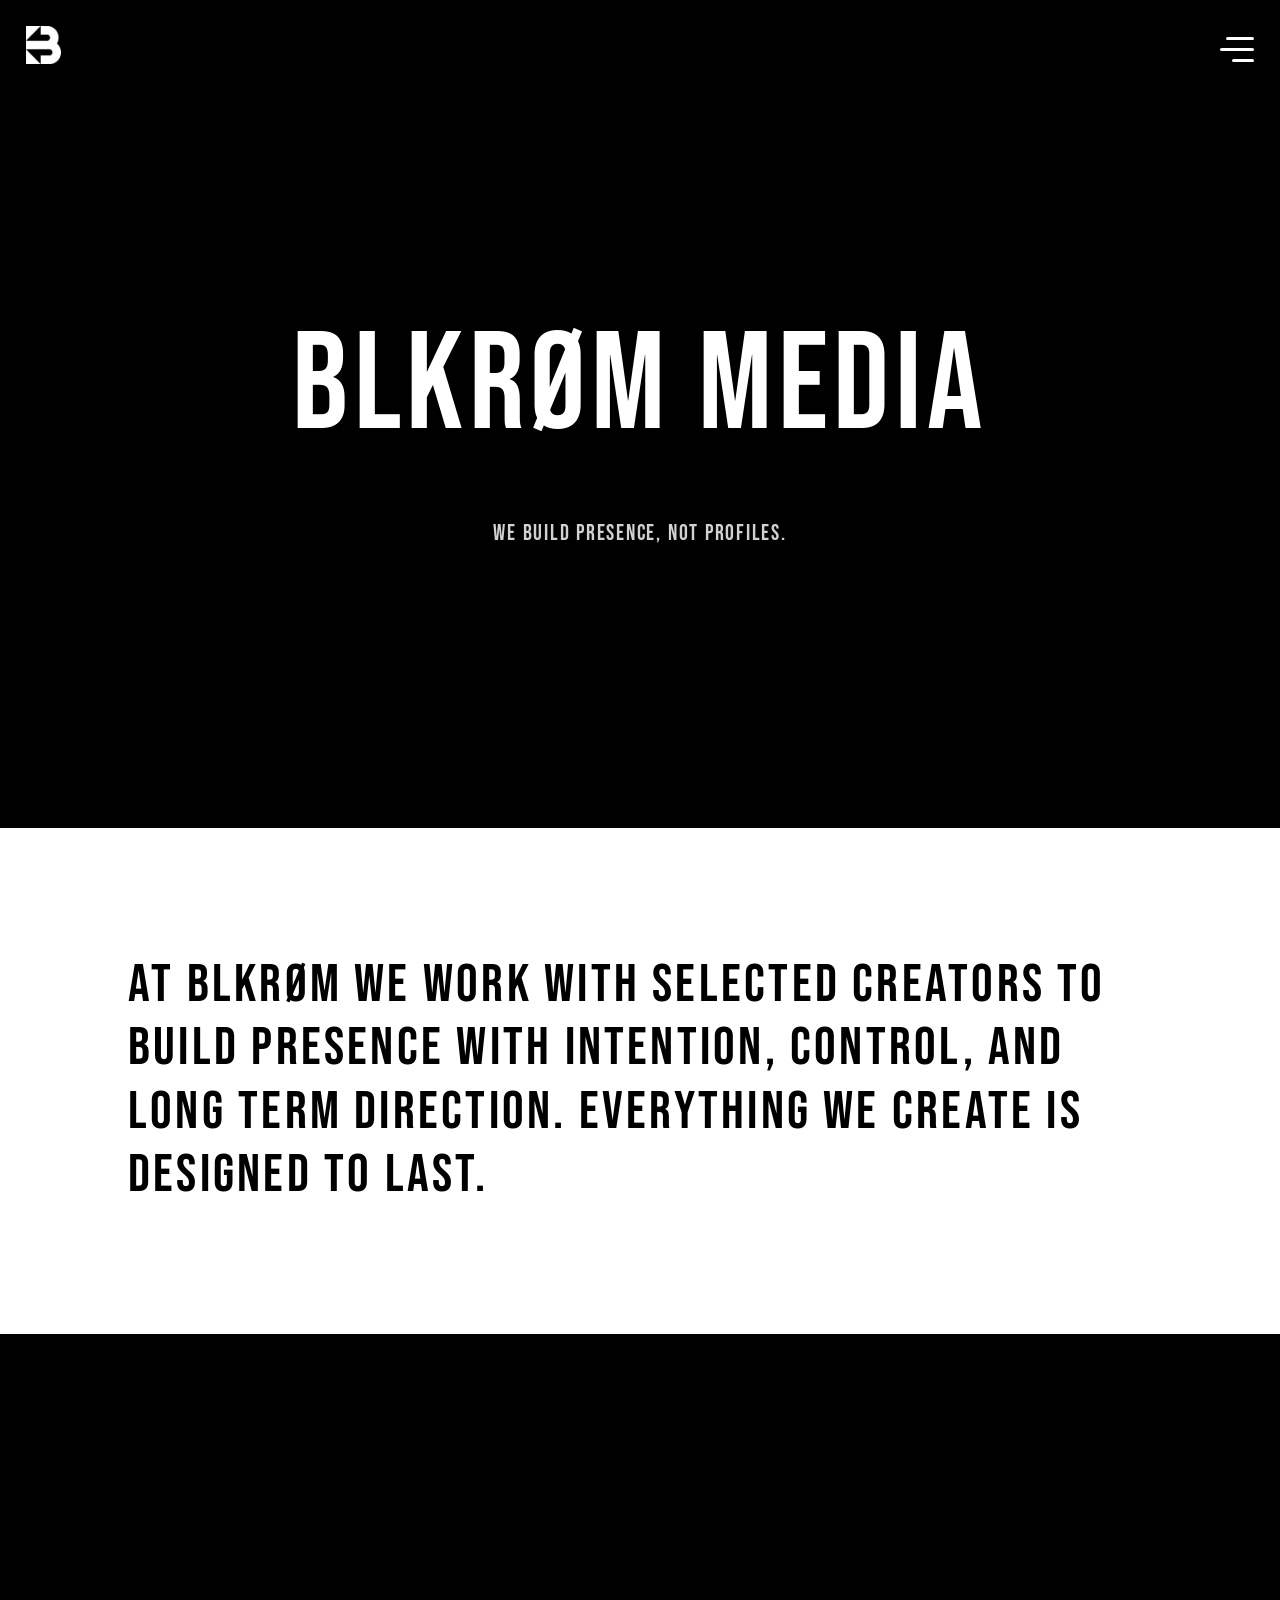
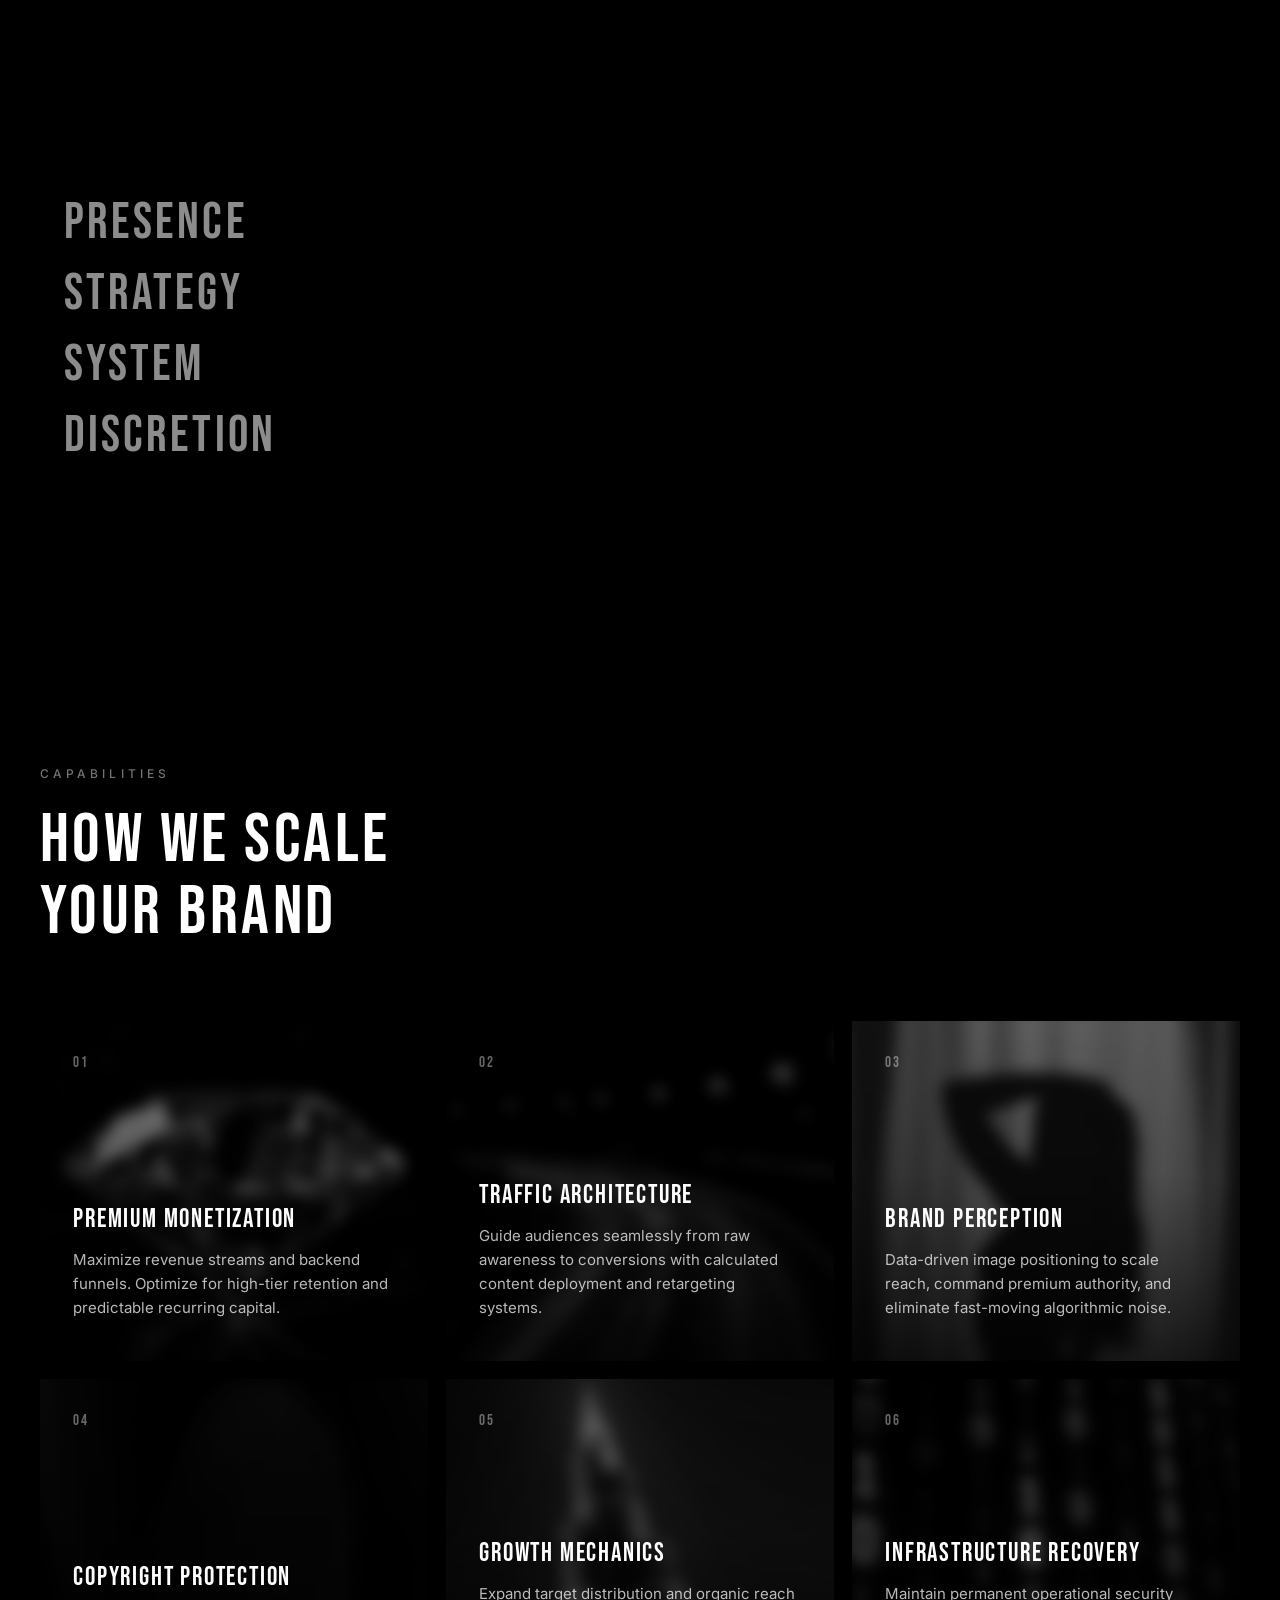
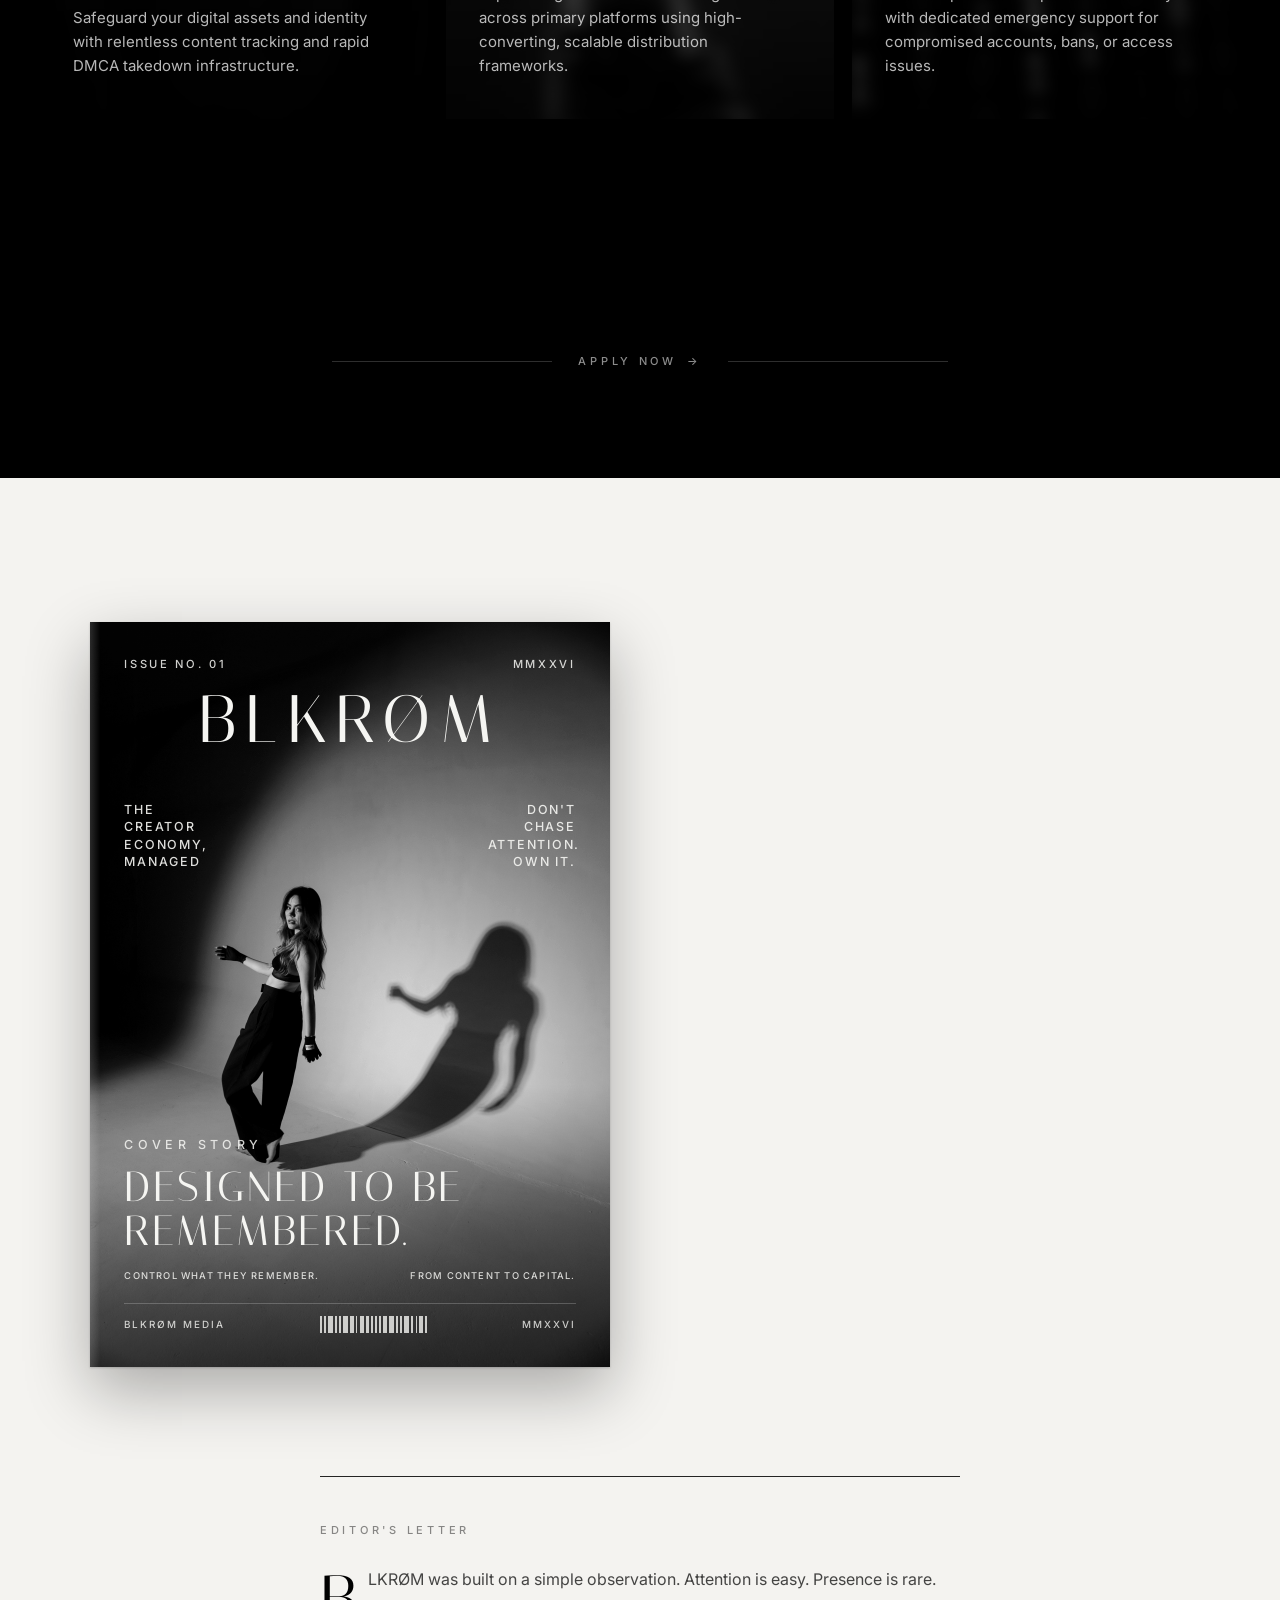
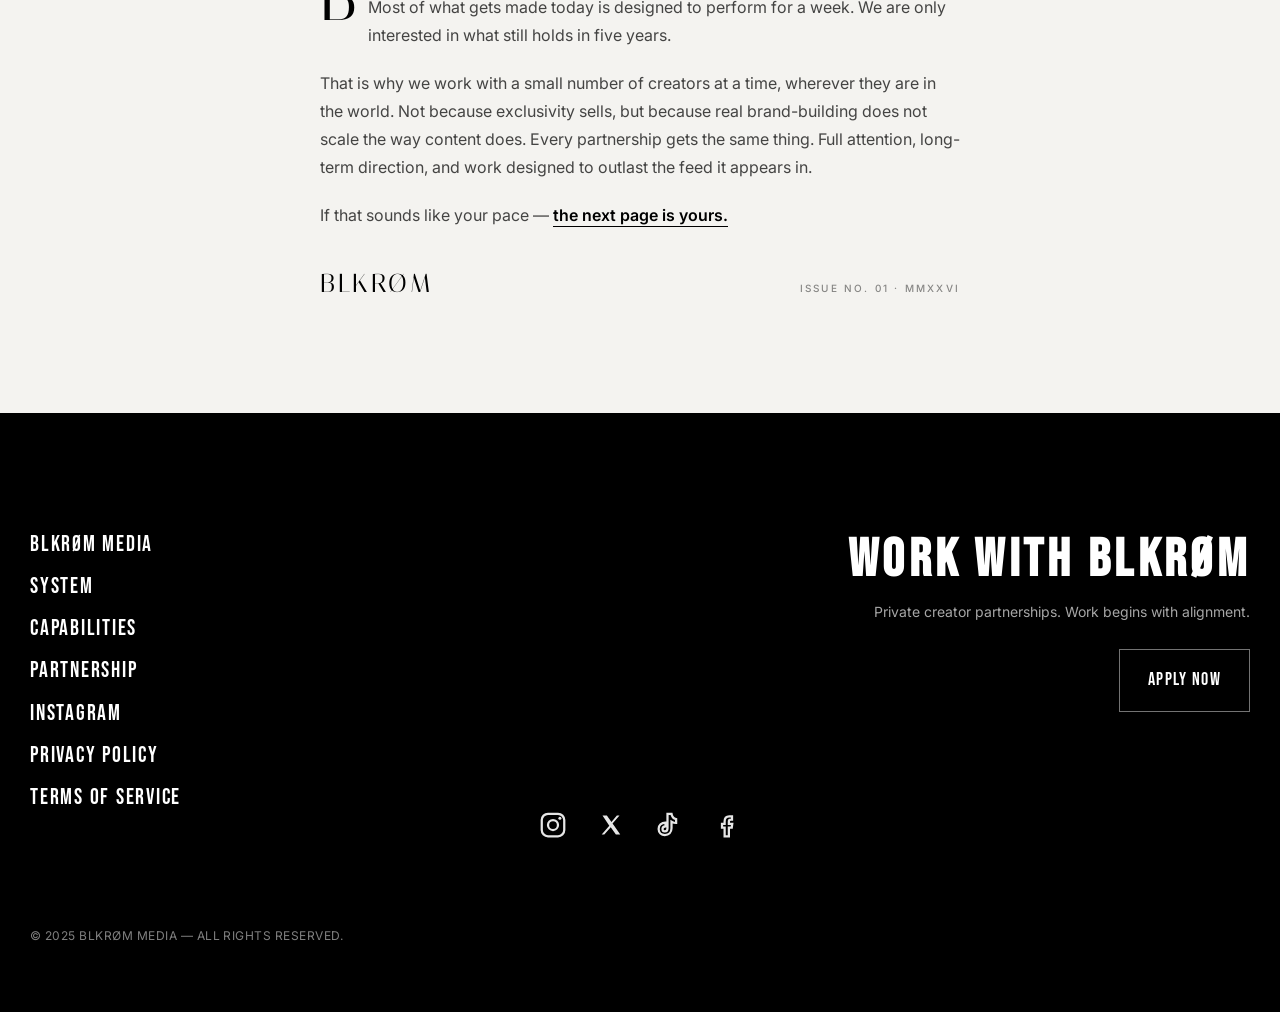
==== index.html @ ce094201 "Add files via upload" ====
<!doctype html>
<html lang="en">
<head>

  <link rel="icon" type="image/svg+xml" href="/favicon.svg" />
  <link rel="icon" type="image/png" href="/favicon-96x96.png" sizes="96x96" />
  <link rel="shortcut icon" href="/favicon.ico" />
  <link rel="apple-touch-icon" sizes="180x180" href="/apple-touch-icon.png" />
  <meta name="apple-mobile-web-app-title" content="BLKRØM" />
  <link rel="manifest" href="/site.webmanifest" />
  
  <meta charset="utf-8" />
  <meta name="viewport" content="width=device-width, initial-scale=1" />
  <title>BLKRØM MEDIA</title>
  <meta name="description" content="BLKRØM MEDIA — film · photography · motion · post-production. Cinematic visuals, dark aesthetics, curated work." />

  <meta property="og:title" content="BLKRØM MEDIA" />
  <meta property="og:description" content="film · photography · motion · post-production" />
  <meta property="og:type" content="website" />
  <meta property="og:image" content="assets/hero.jpg" />

  <link rel="preconnect" href="https://fonts.googleapis.com">
  <link rel="preconnect" href="https://fonts.gstatic.com" crossorigin>
  <link href="https://fonts.googleapis.com/css2?family=Inter:wght@400;500&family=Italiana&display=swap" rel="stylesheet">
  <link href="https://fonts.googleapis.com/css2?family=Bebas+Neue&display=swap" rel="stylesheet">

  <style>
    :root{
      --bg:#000;
      --text:#fff;
      --muted:rgba(255,255,255,.72);
      --muted2:rgba(255,255,255,.55);
      --line:rgba(255,255,255,.10);
      --max:1100px;

      --font-ui:"Inter", ui-sans-serif, system-ui, -apple-system, Segoe UI, Roboto, Arial, sans-serif;
      --font-script:"Italiana", serif;
      --font-condensed:"Bebas Neue", sans-serif;
    }

    *{ box-sizing:border-box; }
    html{ scroll-behavior:smooth; }
    body{
      margin:0;
      background:var(--bg);
      color:var(--text);
      font-family:var(--font-ui);
      line-height:1.6;
      overflow-x:hidden;
    }

    body:before{
      content:"";
      position:fixed;
      inset:0;
      pointer-events:none;
      opacity:.10;
      mix-blend-mode:overlay;
      background-image:url("data:image/svg+xml,%3Csvg xmlns='http://www.w3.org/2000/svg' width='260' height='260'%3E%3Cfilter id='n'%3E%3CfeTurbulence type='fractalNoise' baseFrequency='.9' numOctaves='3' stitchTiles='stitch'/%3E%3C/filter%3E%3Crect width='260' height='260' filter='url(%23n)' opacity='.35'/%3E%3C/svg%3E");
      background-size:260px 260px;
    }

    a{ color:inherit; text-decoration:none; }
    section{ padding:96px 0; border-top:0; }

   .hero-logo{
    position:absolute;
    top:26px;
    left:26px;
    z-index:9999;
    }

   .hero-logo img{
    height:38px;
    width:auto;
    display:block;
    }
  
    /* TOP RIGHT MENU */
    .topmenu{
      position:absolute;
      top:26px;
      right:26px;
      z-index:9999;
      isolation:isolate;
    }

    .burger{
      width:46px;
      height:46px;
      display:flex;
      flex-direction:column;
      align-items:flex-end;
      justify-content:center;
      gap:8px;
      border:0;
      background:transparent;
      cursor:pointer;
      padding:0;
    }

    .burger span{
      display:block;
      height:3px;
      background:#fff;
      border-radius:2px;
      transition:
        transform .34s cubic-bezier(.19,.65,.2,1),
        width .34s cubic-bezier(.19,.65,.2,1),
        opacity .2s ease;
    }
    .burger span:nth-child(1){ width:28px; }
    .burger span:nth-child(2){ width:34px; }
    .burger span:nth-child(3){ width:22px; }

    /* Burger morpht zum X */
    body.menu-open .burger span:nth-child(1){
      width:30px;
      transform:translateY(11px) rotate(45deg);
    }
    body.menu-open .burger span:nth-child(2){
      opacity:0;
    }
    body.menu-open .burger span:nth-child(3){
      width:30px;
      transform:translateY(-11px) rotate(-45deg);
    }

    .drop{
      position:absolute;
      top:44px;
      right:0;
      min-width:380px;
      /* grosszuegige unsichtbare Hover-Flaeche: oben zum Burger,
         links fuer den Weg vom X zu den Links */
      padding:18px 12px 36px 140px;
      border:0;
      background:transparent;
      opacity:0;
      transform:translateY(-8px);
      pointer-events:none;
      transition:opacity .22s ease, transform .28s cubic-bezier(.19,.65,.2,1);
    }

    .drop a{
      display:block;
      padding:8px 0;
      color:rgba(255,255,255,.62);
      text-shadow:0 8px 28px rgba(0,0,0,.55);
      font-family:var(--font-condensed);
      font-weight:500;
      letter-spacing:.08em;
      text-transform:uppercase;
      font-size:27px;
      line-height:1.15;

      opacity:0;
      /* Reihenfolge: opacity, color, transform, text-shadow */
      transition:
        opacity .3s ease,
        color .25s ease,
        transform .3s cubic-bezier(.19,.65,.2,1),
        text-shadow .3s ease;
    }

    .drop a:hover{
      color:#fff;
      transform:translateX(6px);
      text-shadow:
        0 0 12px rgba(255,255,255,.16),
        0 0 24px rgba(255,255,255,.10),
        0 8px 28px rgba(0,0,0,.55);
    }

    body.menu-open .drop{
      opacity:1;
      transform:translateY(0);
      pointer-events:auto;
    }

    body.menu-open .drop a{
      opacity:1;
    }

    /* Stagger nur auf dem Einblenden (opacity), nie auf dem Hover */
    body.menu-open .drop a:nth-child(1){ transition-delay:.05s, 0s, 0s, 0s; }
    body.menu-open .drop a:nth-child(2){ transition-delay:.10s, 0s, 0s, 0s; }
    body.menu-open .drop a:nth-child(3){ transition-delay:.15s, 0s, 0s, 0s; }
    body.menu-open .drop a:nth-child(4){ transition-delay:.20s, 0s, 0s, 0s; }
    body.menu-open .drop a:nth-child(5){ transition-delay:.25s, 0s, 0s, 0s; }
    body.menu-open .drop a:nth-child(6){ transition-delay:.30s, 0s, 0s, 0s; }

    /* Mobile: Vollbild-Menue wie bei grossen Agenturen */
    @media (max-width:900px){
      .burger{
        position:relative;
        z-index:3;
      }
      .drop{
        position:fixed;
        inset:0;
        min-width:0;
        padding:0 32px;
        background:rgba(0,0,0,.96);
        -webkit-backdrop-filter:blur(20px);
        backdrop-filter:blur(20px);
        display:flex;
        flex-direction:column;
        align-items:center;
        justify-content:center;
        gap:4px;
        text-align:center;
        transform:none;
        z-index:2;
      }
      .drop a{
        font-size:36px;
        padding:12px 0;
        text-shadow:none;
      }
      .drop a:hover{
        transform:none;
      }
      /* letzter Punkt (Work With Us) als Button, wie in der Referenz */
      .drop a:last-child{
        margin-top:36px;
        padding:16px 40px;
        border:1px solid rgba(255,255,255,.55);
        font-size:24px;
        color:#fff;
      }
      /* lebendiger Menue-Hintergrund: zwei treibende Nebelschwaden */
      .drop:before,
      .drop:after{
        content:"";
        position:absolute;
        border-radius:50%;
        filter:blur(70px);
        pointer-events:none;
        z-index:0;
      }
      .drop a{
        position:relative;
        z-index:1;
      }
      .drop:before{
        width:340px; height:340px;
        top:-60px; left:-120px;
        background:radial-gradient(circle at 40% 40%, rgba(140,140,158,.5), rgba(0,0,0,0) 70%);
        animation:menuDrift1 16s ease-in-out infinite;
      }
      .drop:after{
        width:300px; height:300px;
        bottom:-40px; right:-100px;
        background:radial-gradient(circle at 60% 50%, rgba(120,120,140,.45), rgba(0,0,0,0) 70%);
        animation:menuDrift2 20s ease-in-out infinite;
      }
      /* Seite dahinter nicht scrollbar, damit das Menue offen bleibt */
      body.menu-open{
        overflow:hidden;
      }
    }

    @keyframes menuDrift1{
      0%,100%{ transform:translate(0,0) scale(1); }
      50%{ transform:translate(60px,80px) scale(1.2); }
    }
    @keyframes menuDrift2{
      0%,100%{ transform:translate(0,0) scale(1.05); }
      50%{ transform:translate(-70px,-60px) scale(1.22); }
    }

    /* HERO */
    .hero{
      position:relative;
      min-height:92vh;
      min-height:92svh;
      display:flex;
      align-items:center;
      padding:0;
      overflow:hidden;
    }

    .hero video{
      position:absolute;
      inset:0;
      width:100%;
      height:100%;
      object-fit:cover;
      object-position:center;
      filter:contrast(1.05) saturate(.85) brightness(.85);
      opacity:.85;
    }

    .hero:after{
      content:"";
      position:absolute;
      left:0;
      right:0;
      bottom:-1px;
      height:40px;
      background:linear-gradient(to bottom, rgba(0,0,0,0.04), rgba(0,0,0,1));
      pointer-events:none;
      z-index:1;
    }

    .hero .inner{
      position:relative;
      z-index:2;
      width:min(var(--max), calc(100% - 48px));
      margin:0 auto;
      text-align:center;
    }

    .hero h1{
      font-family:var(--font-condensed);
      margin:0;
      font-size:clamp(63px, 12vw, 138px);
      font-weight:500;
      letter-spacing:.04em;
      text-transform:uppercase;
    }
    .hero h1 span{ display:inline; }

    .hero-presence{
      font-family:var(--font-condensed);
      margin:18px 0 0;
      font-size:clamp(16px, 1.8vw, 22px);
      color:rgba(255,255,255,.82);
      letter-spacing:.08em;
      font-weight:400;
    }

      /* STATEMENT */
    .statement{
      background:#fff;
      color:#000;
      border-top:0;
      padding:clamp(120px, 14vh, 170px) 0;
    }

    .statement-inner{
      width:min(980px, calc(100% - 120px));
      margin-left:clamp(60px, 10vw, 140px);
      margin-right:auto;

      font-family:var(--font-condensed);
      font-weight:400;
      font-size:clamp(44px, 4.2vw, 68px);
      line-height:1.18;
      letter-spacing:.06em;
      text-transform:uppercase;
      color:#000;
    }

    @media (max-width:700px){
      /* stark gecroppter Hero wie bei Unruly */
      .hero{
        min-height:76vh;
        min-height:76svh;
        align-items:center;
        padding-bottom:0;
      }
      .hero .inner{
        text-align:center;
        width:calc(100% - 44px);
      }
      .hero h1{
        font-size:44px;
        line-height:1;
        letter-spacing:.05em;
        white-space:nowrap;
      }
      .hero h1 span{
        display:inline;
      }
      .hero-presence{
        font-size:11px;
        letter-spacing:.26em;
        text-transform:uppercase;
        margin-top:12px;
        color:rgba(255,255,255,.7);
      }
      /* Logo + Burger proportional kleiner */
      .hero-logo{
        top:20px;
        left:20px;
      }
      .hero-logo img{
        height:28px;
      }
      .topmenu{
        top:16px;
        right:16px;
      }
      .burger{
        transform:scale(.8);
        transform-origin:top right;
      }
      .statement{
        padding:80px 0;
      }
      .statement-inner{
        width:calc(100% - 48px);
        margin-left:24px;
        font-size:29px;
        line-height:1.28;
      }
    }

    /* CANVAS + TABS (Unruly style) */
    .canvas{
      position:relative;
      width:100%;
      background:#000;
      border-top:0;
      padding:0;
      overflow:hidden;
    }

    .canvas-media{
      width:100%;
      height:88vh;
      min-height:620px;
      overflow:hidden;
    }

    .canvas-media video,
    .canvas-media img{
      width:100%;
      height:100%;
      object-fit:cover;
      display:block;
    }

    /* Dezenter Verlauf unten, damit die Titel auf dem Video lesbar sind */
    .canvas:before{
      content:"";
      position:absolute;
      inset:auto 0 0 0;
      height:55%;
      background:linear-gradient(to top, rgba(0,0,0,.55), rgba(0,0,0,0));
      pointer-events:none;
      z-index:1;
    }

    .canvas-tabs{
      position:absolute;
      left:clamp(26px, 5vw, 72px);
      bottom:clamp(28px, 6vh, 64px);
      z-index:2;
      max-width:min(640px, calc(100% - 52px));

      /* konstantes Innen-Padding, damit beim Öffnen nichts springt */
      padding:22px 28px 18px 24px;
      margin-left:-24px;
      margin-bottom:-18px;
      border-radius:18px;

      background:rgba(0,0,0,0);
      -webkit-backdrop-filter:blur(0px);
      backdrop-filter:blur(0px);
      transition:
        background .45s ease,
        -webkit-backdrop-filter .45s ease,
        backdrop-filter .45s ease;
    }

    /* Blur nur auf dem Textbereich, wenn ein Tab offen ist */
    .canvas.has-open .canvas-tabs{
      background:rgba(0,0,0,.28);
      -webkit-backdrop-filter:blur(18px) saturate(.9);
      backdrop-filter:blur(18px) saturate(.9);
    }

    .tab-item{
      border:0;
      padding:0;
    }

    .tab-summary{
      display:block;
      width:100%;
      border:0;
      appearance:none;
      -webkit-appearance:none;
      background:transparent;
      color:rgba(255,255,255,.55);
      font-family:var(--font-condensed);
      font-size:clamp(34px, 4vw, 56px);
      font-weight:500;
      letter-spacing:.06em;
      text-transform:uppercase;
      line-height:1.15;
      text-align:left;
      cursor:pointer;
      padding:6px 0;
      margin:0;
      text-shadow:0 6px 24px rgba(0,0,0,.45);
      transition:
        color .3s ease,
        transform .34s cubic-bezier(.19,.65,.2,1);
      transform-origin:left center;
      will-change:transform;
    }

    @media (hover: hover){
      .tab-summary:hover{
        color:#fff;
        transform:translateZ(0) scale(1.03);
      }
    }

    .tab-item.is-open .tab-summary{
      color:#fff;
    }

    /* Wenn ein Tab offen ist, treten die anderen Titel zurück */
    .canvas.has-open .tab-item:not(.is-open) .tab-summary{
      color:rgba(255,255,255,.35);
    }

    .tab-content{
      overflow:hidden;
      max-height:0;
      opacity:0;
      transition:
        max-height .42s cubic-bezier(.19,.65,.2,1),
        opacity .26s ease;
    }

    .tab-content p{
      overflow:hidden;
      margin:0;
      min-height:0;
      padding:6px 0 18px;
      max-width:560px;
      font-family:var(--font-ui);
      font-size:clamp(15px, 1.2vw, 18px);
      line-height:1.55;
      font-weight:400;
      color:rgba(255,255,255,.88);
      text-shadow:0 4px 18px rgba(0,0,0,.35);
    }

    .tab-item.is-open .tab-content{
      opacity:1;
    }

    @media (max-width:900px){
      /* Mobile: Tabs raus aus dem Video, als eigener Block darunter */
      .canvas-media{
        height:56vh;
        height:56svh;
        min-height:380px;
      }
      .canvas-tabs{
        position:static;
        max-width:none;
        width:100%;
        padding:52px 22px 56px;
        margin:0;
        border-radius:0;
        background:#fff;
        -webkit-backdrop-filter:none;
        backdrop-filter:none;
      }
      /* Blur-Panel entfaellt, Text steht auf weissem Grund */
      .canvas.has-open .canvas-tabs{
        background:#fff;
        -webkit-backdrop-filter:none;
        backdrop-filter:none;
      }
      /* Verlauf im Video nicht mehr noetig */
      .canvas:before{
        display:none;
      }
      /* Farben invertiert fuer weissen Grund — alles voll schwarz */
      .tab-item{
        border-bottom:1px solid rgba(0,0,0,.18);
      }
      .tab-item:first-child{
        border-top:1px solid rgba(0,0,0,.18);
      }
      .tab-summary{
        font-size:29px;
        padding:14px 0;
        text-shadow:none;
        color:#000;
        position:relative;
        padding-right:44px;
        transform:none !important;
      }
      /* Plus-Zeichen rechts, dreht sich beim Oeffnen zum X */
      .tab-summary::after{
        content:"";
        position:absolute;
        right:6px;
        top:50%;
        width:16px;
        height:16px;
        transform:translateY(-50%);
        background:
          linear-gradient(#000, #000) center/16px 1.5px no-repeat,
          linear-gradient(#000, #000) center/1.5px 16px no-repeat;
        transition:transform .35s cubic-bezier(.19,.65,.2,1);
      }
      .tab-item.is-open .tab-summary::after{
        transform:translateY(-50%) rotate(45deg);
      }
      .tab-summary:hover,
      .tab-item.is-open .tab-summary,
      .canvas.has-open .tab-item:not(.is-open) .tab-summary{
        color:#000;
      }
      .tab-content p{
        font-size:15px;
        padding:4px 0 14px;
        text-shadow:none;
        color:#000;
      }
    }

    /* HOW WE SCALE */
    .blkrom-scale{
      background:#000;
      color:#fff;
      border-top:0;
      padding:clamp(218px, 26vh, 298px) 0 clamp(110px, 14vh, 160px);
    }

    .scale-wrap{
      width:min(1400px, calc(100% - 80px));
      margin:0 auto;
    }

    .scale-head{
      margin-bottom:clamp(56px, 8vh, 88px);
    }

    .scale-kicker{
      display:inline-block;
      font-family:var(--font-ui);
      font-size:12px;
      font-weight:500;
      letter-spacing:.34em;
      text-transform:uppercase;
      color:rgba(255,255,255,.45);
      margin-bottom:22px;
    }

    .scale-title{
      font-family:var(--font-condensed);
      font-size:clamp(46px, 5.4vw, 88px);
      font-weight:500;
      letter-spacing:.05em;
      text-transform:uppercase;
      line-height:1.04;
      margin:0;
    }

    .scale-grid{
      display:grid;
      grid-template-columns:repeat(3, 1fr);
      gap:18px;
    }

    .scale-item{
      position:relative;
      overflow:hidden;
      border-radius:0;
      background:#0a0a0a;
      min-height:340px;
      padding:clamp(34px, 3.2vw, 46px) clamp(26px, 2.6vw, 40px);
      display:flex;
      flex-direction:column;
      justify-content:flex-end;

      opacity:0;
      transform:translateY(22px);
      transition:
        opacity .7s cubic-bezier(.19,.65,.2,1),
        transform .7s cubic-bezier(.19,.65,.2,1);
    }

    .scale-item.in-view{
      opacity:1;
      transform:translateY(0);
    }

    /* gestaffeltes Einblenden */
    .scale-item:nth-child(2){ transition-delay:.08s; }
    .scale-item:nth-child(3){ transition-delay:.16s; }
    .scale-item:nth-child(4){ transition-delay:.10s; }
    .scale-item:nth-child(5){ transition-delay:.18s; }
    .scale-item:nth-child(6){ transition-delay:.26s; }

    /* Geblurrtes Portraet als Kachel-Hintergrund */
    .scale-media{
      position:absolute;
      inset:0;
      background-size:cover;
      background-position:center 20%;
      filter:blur(7px) brightness(.55) grayscale(1);
      transform:scale(1.08);
      transition:
        filter .6s cubic-bezier(.19,.65,.2,1),
        transform .6s cubic-bezier(.19,.65,.2,1);
      will-change:filter, transform;
      z-index:0;
    }

    /* Verlauf fuer Lesbarkeit */
    .scale-item:after{
      content:"";
      position:absolute;
      inset:0;
      background:linear-gradient(to top, rgba(0,0,0,.78) 0%, rgba(0,0,0,.30) 55%, rgba(0,0,0,.18) 100%);
      z-index:1;
      pointer-events:none;
    }

    .scale-item h3,
    .scale-item p{
      position:relative;
      z-index:2;
    }

    /* Heft-Nummerierung: gleiche Sprache wie das Inhaltsverzeichnis */
    .scale-num{
      position:absolute;
      top:clamp(22px, 2.4vw, 32px);
      left:clamp(26px, 2.6vw, 40px);
      z-index:2;
      font-family:var(--font-condensed);
      font-size:15px;
      font-weight:500;
      letter-spacing:.1em;
      color:rgba(255,255,255,.4);
      transition:color .3s ease;
    }

    .scale-item:hover .scale-num{
      color:rgba(255,255,255,.75);
    }

    .scale-item h3{
      font-family:var(--font-condensed);
      font-size:clamp(24px, 2vw, 32px);
      font-weight:500;
      letter-spacing:.07em;
      text-transform:uppercase;
      line-height:1.1;
      margin:0 0 14px;
      transition:text-shadow .34s ease;
    }

    .scale-item p{
      margin:0;
      max-width:340px;
      font-family:var(--font-ui);
      font-size:15px;
      line-height:1.6;
      font-weight:400;
      color:rgba(255,255,255,.72);
      transition:color .3s ease;
      text-shadow:0 2px 12px rgba(0,0,0,.35);
    }

    .scale-item:hover .scale-media{
      filter:blur(2px) brightness(.68) grayscale(1);
      transform:scale(1.03);
    }

    .scale-item:hover h3{
      text-shadow:
        0 0 12px rgba(255,255,255,.16),
        0 0 24px rgba(255,255,255,.10);
    }

    .scale-item:hover p{
      color:rgba(255,255,255,.88);
    }

    @media (prefers-reduced-motion: reduce){
      .scale-item{
        opacity:1;
        transform:none;
        transition:none;
      }
      .scale-media{
        transition:none;
      }
    }

    /* Touch-Geraete: kein Hover moeglich, daher Bilder von vornherein klarer */
    @media (hover: none){
      .scale-media{
        filter:blur(3px) brightness(.62) grayscale(1);
        transform:scale(1.04);
      }
    }

    @media (max-width:1100px){
      .scale-grid{
        grid-template-columns:repeat(2, 1fr);
      }
    }

    .scale-dots{ display:none; }

    @media (max-width:700px){
      .scale-dots{
        display:flex;
        justify-content:center;
        gap:8px;
        margin-top:6px;
      }
      .scale-dots span{
        width:6px;
        height:6px;
        border-radius:100px;
        background:rgba(255,255,255,.25);
        transition:background .25s ease, width .3s cubic-bezier(.19,.65,.2,1);
      }
      .scale-dots span.active{
        width:22px;
        background:#fff;
      }
      .blkrom-scale{
        padding:110px 0 90px;
      }
      .scale-head{
        margin-bottom:44px;
      }
      .scale-wrap{
        width:calc(100% - 44px);
      }
      /* Kacheln als horizontales Swipe-Carousel */
      .scale-grid{
        display:flex;
        grid-template-columns:none;
        gap:14px;
        overflow-x:auto;
        scroll-snap-type:x mandatory;
        -webkit-overflow-scrolling:touch;
        padding:4px 22px 20px;
        margin:0 -22px;
        scrollbar-width:none;
      }
      .scale-grid::-webkit-scrollbar{ display:none; }
      .scale-item{
        flex:0 0 82%;
        scroll-snap-align:center;
        min-height:380px;
        padding:28px 22px;
        border-radius:0;
      }
      .scale-item p{
        max-width:none;
      }
      .scale-item:nth-child(n){ transition-delay:0s; }
    }

    /* FOLIO DIVIDER — Umblaettern zwischen den Sektionen */
    .blkrom-folio{
      background:#000;
      padding:clamp(100px, 12vh, 140px) 24px;
      display:flex;
      align-items:center;
      justify-content:center;
      gap:26px;
    }

    .blkrom-folio .folio-line{
      flex:1;
      max-width:220px;
      height:1px;
      background:rgba(255,255,255,.18);
    }

    .blkrom-folio .folio-mark{
      font-family:var(--font-ui);
      font-size:11px;
      font-weight:500;
      letter-spacing:.34em;
      text-transform:uppercase;
      color:rgba(255,255,255,.55);
      white-space:nowrap;
    }

    .folio-apply{
      text-decoration:none;
      display:inline-flex;
      align-items:center;
      gap:10px;
      transition:color .2s ease;
    }

    .folio-apply .folio-arrow{
      display:inline-block;
      transition:transform .25s cubic-bezier(.19,.65,.2,1);
    }

    @media (hover: hover){
      .folio-apply:hover{
        color:#fff;
      }
      .folio-apply:hover .folio-arrow{
        transform:translateX(6px);
      }
    }

    /* PARTNERSHIP — MAGAZINE */

    .blkrom-mag{
      position:relative;
      background:#f4f3f0;
      color:#000;
      padding:clamp(120px, 16vh, 180px) 24px clamp(90px, 12vh, 130px);
      margin-top:0;
    }

    .mag-wrap{
      max-width:var(--max);
      margin:0 auto;
      display:grid;
      grid-template-columns:minmax(300px, 520px) 1fr;
      gap:clamp(48px, 7vw, 110px);
      align-items:center;
    }

    /* ---------- cover ---------- */
    .mag-cover{
      position:relative;
      container-type:inline-size;
      aspect-ratio:3 / 4.3;
      background:#0a0a0a;
      overflow:hidden;
      box-shadow:
        0 1px 2px rgba(0,0,0,.18),
        0 24px 60px rgba(0,0,0,.30);
    }

    .mag-cover img{
      position:absolute;
      inset:0;
      width:100%;
      height:100%;
      object-fit:cover;
      object-position:30% center;
      filter:grayscale(1) contrast(1.05);
    }

    .mag-cover:before{
      content:"";
      position:absolute;
      inset:0;
      background:linear-gradient(to bottom,
        rgba(0,0,0,.5) 0%, rgba(0,0,0,0) 20%,
        rgba(0,0,0,0) 62%, rgba(0,0,0,.6) 100%);
      z-index:1;
    }

    /* seam highlight on the left edge — printed spine */
    .mag-cover:after{
      content:"";
      position:absolute;
      top:0; bottom:0; left:0;
      width:10px;
      background:linear-gradient(to right, rgba(255,255,255,.16), transparent);
      z-index:2;
    }

    .mag-cover-ui{
      position:relative;
      z-index:2;
      height:100%;
      display:flex;
      flex-direction:column;
      justify-content:space-between;
      padding:6.6cqw;
      color:#f5f5f2;
    }

    .mag-issue-row{
      display:flex;
      justify-content:space-between;
      font-family:var(--font-ui);
      font-size:2.15cqw;
      font-weight:500;
      letter-spacing:.24em;
      text-transform:uppercase;
      opacity:.85;
      margin-bottom:2.4cqw;
    }

    .mag-masthead{
      font-family:var(--font-script);
      font-size:12.8cqw;
      letter-spacing:.14em;
      line-height:1;
      text-align:center;
      text-transform:uppercase;
    }

    .mag-cover-kicker{
      font-family:var(--font-ui);
      font-size:2.4cqw;
      font-weight:500;
      letter-spacing:.35em;
      text-transform:uppercase;
      opacity:.85;
      margin-bottom:1.9cqw;
    }

    .mag-cover-headline{
      font-family:var(--font-script);
      font-size:8.1cqw;
      line-height:1.06;
      text-transform:uppercase;
      letter-spacing:.06em;
    }

    .mag-cover-sub{
      font-family:var(--font-ui);
      font-size:1.8cqw;
      font-weight:500;
      line-height:1.5;
      letter-spacing:.13em;
      text-transform:uppercase;
      opacity:.85;
      margin-top:2.9cqw;
      display:flex;
      justify-content:space-between;
      gap:1ch;
      white-space:nowrap;
    }

    /* cover lines in the free corners */
    .mag-lines{
      position:absolute;
      top:24%;
      left:6.6cqw;
      right:6.6cqw;
      display:flex;
      justify-content:space-between;
      z-index:2;
      color:#f5f5f2;
      pointer-events:none;
    }

    .mag-line{
      font-family:var(--font-ui);
      font-size:2.4cqw;
      font-weight:500;
      letter-spacing:.14em;
      text-transform:uppercase;
      line-height:1.4;
      opacity:.9;
      max-width:11ch;
    }

    .mag-line.right{ text-align:right; }

    /* footer strip with barcode */
    .mag-cover-foot{
      display:flex;
      justify-content:space-between;
      align-items:center;
      margin-top:3.8cqw;
      padding-top:2.4cqw;
      border-top:1px solid rgba(245,245,242,.28);
      font-family:var(--font-ui);
      font-size:1.9cqw;
      font-weight:500;
      letter-spacing:.2em;
      text-transform:uppercase;
      opacity:.8;
    }

    .mag-barcode{
      display:flex;
      gap:0.45cqw;
      align-items:stretch;
      height:3.2cqw;
    }

    .mag-barcode span{
      display:block;
      width:0.4cqw;
      background:#f5f5f2;
    }
    .mag-barcode span:nth-child(3n){ width:0.85cqw; }
    .mag-barcode span:nth-child(4n){ width:0.28cqw; }
    .mag-barcode span:nth-child(7n){ width:0.7cqw; }

    /* ---------- contents ---------- */
    .mag-content{
      opacity:0;
      transform:translateY(24px);
      transition:
        opacity .8s cubic-bezier(.19,.65,.2,1),
        transform .8s cubic-bezier(.19,.65,.2,1);
    }

    .mag-content.in-view{
      opacity:1;
      transform:translateY(0);
    }

    .mag-kicker{
      display:inline-block;
      font-family:var(--font-ui);
      font-size:12px;
      font-weight:500;
      letter-spacing:.34em;
      text-transform:uppercase;
      color:rgba(0,0,0,.45);
      margin-bottom:18px;
    }

    .mag-heading{
      font-family:var(--font-condensed);
      font-size:clamp(38px, 3.6vw, 58px);
      letter-spacing:.06em;
      text-transform:uppercase;
      line-height:1.05;
      margin:0 0 14px;
      font-weight:500;
    }

    .mag-intro{
      margin:0 0 44px;
      font-family:var(--font-ui);
      font-size:16px;
      line-height:1.6;
      color:rgba(0,0,0,.55);
      max-width:420px;
    }

    .mag-list{
      list-style:none;
      padding:0;
      margin:0;
      border-top:1px solid rgba(0,0,0,.85);
    }

    .mag-list li{
      display:flex;
      align-items:baseline;
      gap:clamp(18px, 2.5vw, 32px);
      padding:13px 2px;
      border-bottom:1px solid rgba(0,0,0,.14);
      transition:padding-left .3s cubic-bezier(.19,.65,.2,1), background .3s ease;
    }

    @media (hover: hover){
      .mag-list li:hover{
        padding-left:14px;
        background:rgba(0,0,0,.03);
      }
    }

    .mag-num{
      font-family:var(--font-condensed);
      font-size:15px;
      letter-spacing:.08em;
      color:rgba(0,0,0,.35);
      min-width:2.2ch;
    }

    .mag-name{
      font-family:var(--font-ui);
      font-size:13px;
      font-weight:500;
      letter-spacing:.16em;
      text-transform:uppercase;
      color:rgba(0,0,0,.75);
    }

    @media (hover: hover){
      .mag-list li:hover .mag-name{ color:#000; }
    }

    .mag-foot{
      margin-top:22px;
      display:flex;
      justify-content:space-between;
      font-family:var(--font-ui);
      font-size:10px;
      font-weight:500;
      letter-spacing:.22em;
      text-transform:uppercase;
      color:rgba(0,0,0,.4);
    }

    /* EDITOR'S LETTER */
    .mag-letter{
      max-width:640px;
      margin:clamp(90px, 12vh, 130px) auto 0;
      padding-top:clamp(36px, 5vh, 52px);
      border-top:1px solid rgba(0,0,0,.85);
    }

    .mag-letter-kicker{
      display:block;
      font-family:var(--font-ui);
      font-size:11px;
      font-weight:500;
      letter-spacing:.34em;
      text-transform:uppercase;
      color:rgba(0,0,0,.45);
      margin-bottom:26px;
    }

    .mag-letter p{
      font-family:var(--font-ui);
      font-size:16px;
      line-height:1.75;
      color:rgba(0,0,0,.72);
      margin:0 0 20px;
    }

    /* Drop Cap wie im gedruckten Heft */
    .mag-letter p:first-of-type::first-letter{
      font-family:var(--font-script);
      font-size:64px;
      line-height:.8;
      float:left;
      padding:8px 12px 0 0;
      color:#000;
    }

    .mag-letter-link{
      color:#000;
      text-decoration:none;
      font-weight:600;
      border-bottom:1px solid #000;
      padding-bottom:1px;
      transition:opacity .2s ease;
    }

    .mag-letter-link:hover{
      opacity:.6;
    }

    .mag-letter-sign{
      margin-top:34px;
      display:flex;
      align-items:baseline;
      justify-content:space-between;
      font-family:var(--font-ui);
      font-size:10px;
      font-weight:500;
      letter-spacing:.22em;
      text-transform:uppercase;
      color:rgba(0,0,0,.45);
    }

    .mag-letter-sign .sign-mark{
      font-family:var(--font-script);
      font-size:26px;
      letter-spacing:.1em;
      color:#000;
      text-transform:uppercase;
    }

    @media (prefers-reduced-motion: reduce){
      .mag-content{
        opacity:1;
        transform:none;
        transition:none;
      }
    }

    @media (max-width:900px){
      .blkrom-mag{
        padding:90px 24px;
        margin-top:0;
      }
      .blkrom-folio{
        padding:70px 24px;
      }
      .mag-wrap{
        grid-template-columns:1fr;
        gap:56px;
        max-width:440px;
      }
      .mag-heading{ font-size:34px; }
      .mag-intro{ margin-bottom:32px; font-size:15px; }
      .mag-list li{ padding:11px 2px; }
    }


    .blkrom-footer{
      background:#000;
      color:#fff;
      padding:120px 0 64px;
      border-top:0;
    }

    .footer-wrap{
      width:min(1400px, calc(100% - 60px));
      margin:0 auto;
    }

    .footer-grid{
      display:grid;
      grid-template-columns:1fr 1fr;
      gap:60px;
      align-items:start;
    }

    .footer-left{
      display:flex;
      flex-direction:column;
      gap:18px;
    }

    .footer-link{
      font-family:var(--font-condensed);
      font-size:22px;
      letter-spacing:.08em;
      text-transform:uppercase;
      color:#fff;
      display:inline-block;
      line-height:1.1;
    }
    .footer-link:hover{ opacity:.65; }

    /* kleinere Rechtstexte am Ende der Liste */
    .footer-link-sm{
      font-size:15px;
      letter-spacing:.12em;
      margin-top:6px;
      color:rgba(255,255,255,.75);
    }

    .footer-baseline{
      margin-top:56px;
      padding-top:26px;
    }

    .footer-right{
      text-align:right;
    }

    .footer-title{
      font-family:var(--font-condensed);
      font-size:54px;
      letter-spacing:.08em;
      margin:0 0 14px;
      text-transform:uppercase;
      line-height:1;
    }

    .footer-sub{
      margin:0 0 26px;
      font-size:14px;
      color:rgba(255,255,255,.65);
      max-width:420px;
      margin-left:auto;
    }

    .footer-cta{
      display:flex;
      justify-content:flex-end;
      align-items:center;
      gap:12px;
    }

    .footer-btn{
      display:inline-flex;
      align-items:center;
      justify-content:center;
      padding:16px 28px;
      border:1px solid rgba(255,255,255,.45);
      background:transparent;
      color:#fff;
      font-family:var(--font-condensed);
      font-size:18px;
      letter-spacing:.08em;
      text-transform:uppercase;
      cursor:pointer;
      transition:background .18s ease, color .18s ease, border-color .18s ease, opacity .18s ease;
    }

    .footer-btn:hover{
      background:#fff;
      color:#000;
      border-color:#fff;
    }

    .footer-socials{
      display:flex;
      align-items:center;
      justify-content:center;
      gap:28px;
    }

    .footer-socials a{
      display:inline-flex;
      align-items:center;
      justify-content:center;
      color:#fff;
      opacity:.9;
      transition:opacity .18s ease, transform .18s ease;
    }

    .footer-socials a:hover{
      opacity:.65;
      transform:translateY(-1px);
    }
    
   .footer-socials svg{
      width:30px;
      height:30px;
      fill:none;
      stroke:currentColor;
      stroke-width:1.8;
    }

    .footer-socials a:nth-child(2) svg{
      fill:currentColor;
      stroke:none;
    }
    
    .footer-copy{
      font-size:12px;
      color:rgba(255,255,255,.50);
      letter-spacing:.04em;
      text-transform:uppercase;
    }

    .footer-meta{
      display:flex;
      gap:16px;
      align-items:center;
      justify-content:flex-end;
      flex-wrap:wrap;
      font-size:12px;
      color:rgba(255,255,255,.50);
      letter-spacing:.04em;
      text-transform:uppercase;
    }

    .footer-meta a{
      color:rgba(255,255,255,.70);
    }
    .footer-meta a:hover{ color:#fff; }

    /* RESPONSIVE */
    @media (max-width:900px){
      .topmenu{ top:18px; right:18px; }

      .footer-grid{
        grid-template-columns:1fr;
        gap:84px;
      }
      .footer-right{ text-align:left; }
      .footer-sub{ margin-left:0; }
      .footer-cta{ justify-content:flex-start; }
      .footer-bottom{
        flex-direction:column;
        align-items:flex-start;
        margin-top:70px;
      }
    }

    @media (max-width:620px){
      .footer-wrap{ width:calc(100% - 44px); }
      .footer-title{ font-size:46px; }
    }
  </style>
</head>

<body>

  <header class="hero" id="top">

  <a href="#top" class="hero-logo">
  <img src="assets/logo.png" alt="BLKRØM">
  </a>

    <div class="topmenu" aria-label="Site navigation">
      <button class="burger" id="menuBtn" aria-expanded="false" aria-controls="menuDrop" aria-label="Open menu">
        <span></span><span></span><span></span>
      </button>

      <nav class="drop" id="menuDrop" aria-hidden="true">
        <a href="#top">Home</a>
        <a href="#canvas">System</a>
        <a href="#scale">Capabilities</a>
        <a href="#partnership">Partnership</a>
        <a href="#contact">Contact</a>
        <a href="work-with-blkrom.html">Work With Us</a>
      </nav>
    </div>

    <video autoplay muted loop playsinline poster="assets/hero.jpg">
      <source src="assets/hero.mp4" type="video/mp4" />
    </video>

    <div class="inner">
      <h1><span>BLKRØM</span> <span>MEDIA</span></h1>
      <p class="hero-presence">We build presence, not profiles.</p>
    </div>

  </header>

  <section class="statement" id="statement">
    <div class="statement-inner">
      AT BLKRØM WE WORK WITH SELECTED CREATORS TO BUILD PRESENCE WITH INTENTION, CONTROL, AND LONG TERM DIRECTION. EVERYTHING WE CREATE IS DESIGNED TO LAST.
    </div>
  </section>

  <section class="canvas" id="canvas" aria-label="BLKRØM System">
    <div class="canvas-media">
      <video autoplay muted loop playsinline>
        <source src="assets/canvas.mp4" type="video/mp4">
      </video>
    </div>

    <div class="canvas-tabs">

      <div class="tab-item">
        <button class="tab-summary" type="button" aria-expanded="false">PRESENCE</button>
        <div class="tab-content">
          <p>We shape your identity, elevate your visual ecosystem, and build an unmistakable brand that is impossible to replicate.</p>
        </div>
      </div>

      <div class="tab-item">
        <button class="tab-summary" type="button" aria-expanded="false">STRATEGY</button>
        <div class="tab-content">
          <p>We plan the long game positioning your content and business moves precisely where attention converts into asset value.</p>
        </div>
      </div>

      <div class="tab-item">
        <button class="tab-summary" type="button" aria-expanded="false">SYSTEM</button>
        <div class="tab-content">
          <p>We build the underlying operational architecture, transforming daily operations into a high-performance digital pipeline.</p>
        </div>
      </div>

      <div class="tab-item">
        <button class="tab-summary" type="button" aria-expanded="false">DISCRETION</button>
        <div class="tab-content">
          <p>We act as a private, protective layer behind your brand, managing high-stakes execution with absolute confidentiality.</p>
        </div>
      </div>

    </div>
  </section>

  <section class="blkrom-scale" id="scale" aria-label="How we scale your business">
    <div class="scale-wrap">

      <div class="scale-head">
        <span class="scale-kicker">Capabilities</span>
        <h2 class="scale-title">How We Scale<br>Your Brand</h2>
      </div>

      <div class="scale-grid">

        <div class="scale-item">
          <div class="scale-media" style="background-image:url('assets/scale-01.jpg')"></div>
          <span class="scale-num">01</span>
          <h3>Premium Monetization</h3>
          <p>Maximize revenue streams and backend funnels. Optimize for high-tier retention and predictable recurring capital.</p>
        </div>

        <div class="scale-item">
          <div class="scale-media" style="background-image:url('assets/scale-02.jpg')"></div>
          <span class="scale-num">02</span>
          <h3>Traffic Architecture</h3>
          <p>Guide audiences seamlessly from raw awareness to conversions with calculated content deployment and retargeting systems.</p>
        </div>

        <div class="scale-item">
          <div class="scale-media" style="background-image:url('assets/scale-03.jpg')"></div>
          <span class="scale-num">03</span>
          <h3>Brand Perception</h3>
          <p>Data-driven image positioning to scale reach, command premium authority, and eliminate fast-moving algorithmic noise.</p>
        </div>

        <div class="scale-item">
          <div class="scale-media" style="background-image:url('assets/scale-04.jpg')"></div>
          <span class="scale-num">04</span>
          <h3>Copyright Protection</h3>
          <p>Safeguard your digital assets and identity with relentless content tracking and rapid DMCA takedown infrastructure.</p>
        </div>

        <div class="scale-item">
          <div class="scale-media" style="background-image:url('assets/scale-05.jpg')"></div>
          <span class="scale-num">05</span>
          <h3>Growth Mechanics</h3>
          <p>Expand target distribution and organic reach across primary platforms using high-converting, scalable distribution frameworks.</p>
        </div>

        <div class="scale-item">
          <div class="scale-media" style="background-image:url('assets/scale-06.jpg')"></div>
          <span class="scale-num">06</span>
          <h3>Infrastructure Recovery</h3>
          <p>Maintain permanent operational security with dedicated emergency support for compromised accounts, bans, or access issues.</p>
        </div>

      </div>

    </div>
  </section>

  <div class="blkrom-folio">
    <span class="folio-line"></span>
    <a class="folio-mark folio-apply" href="work-with-blkrom.html">Apply Now <span class="folio-arrow">&rarr;</span></a>
    <span class="folio-line"></span>
  </div>

  <section class="blkrom-mag" id="partnership" aria-label="Inside the partnership">
    <div class="mag-wrap">

      <div class="mag-cover" aria-hidden="true">
        <img src="assets/cover.jpg" alt="">
        <div class="mag-lines">
          <div class="mag-line">The Creator Economy, Managed</div>
          <div class="mag-line right">Don't Chase Attention.<br>Own It.</div>
        </div>
        <div class="mag-cover-ui">
          <div>
            <div class="mag-issue-row">
              <span>Issue No. 01</span>
              <span>MMXXVI</span>
            </div>
            <div class="mag-masthead">BLKR&Oslash;M</div>
          </div>
          <div>
            <div class="mag-cover-kicker">Cover Story</div>
            <div class="mag-cover-headline">Designed to be<br>Remembered.</div>
            <div class="mag-cover-sub"><span>Control What They Remember.</span><span>From Content to Capital.</span></div>
            <div class="mag-cover-foot">
              <span>BLKR&Oslash;M Media</span>
              <div class="mag-barcode" aria-hidden="true">
                <span></span><span></span><span></span><span></span><span></span><span></span>
                <span></span><span></span><span></span><span></span><span></span><span></span>
                <span></span><span></span><span></span><span></span><span></span><span></span>
                <span></span><span></span><span></span><span></span>
              </div>
              <span>MMXXVI</span>
            </div>
          </div>
        </div>
      </div>

      <div class="mag-content">
        <span class="mag-kicker">Scope</span>
        <h2 class="mag-heading">Inside The Partnership</h2>
        <p class="mag-intro">One private partnership covering every layer of your brand.</p>

        <ul class="mag-list">
          <li><span class="mag-num">01</span><span class="mag-name">Visual Identity</span></li>
          <li><span class="mag-num">02</span><span class="mag-name">Content Direction</span></li>
          <li><span class="mag-num">03</span><span class="mag-name">Brand Strategy</span></li>
          <li><span class="mag-num">04</span><span class="mag-name">Monetization Funnels</span></li>
          <li><span class="mag-num">05</span><span class="mag-name">Platform Partnerships</span></li>
          <li><span class="mag-num">06</span><span class="mag-name">Contract Negotiations</span></li>
          <li><span class="mag-num">07</span><span class="mag-name">Events &amp; Trips</span></li>
          <li><span class="mag-num">08</span><span class="mag-name">Copyright Protection</span></li>
        </ul>

        <div class="mag-foot">
          <span>BLKR&Oslash;M Media</span>
          <span>Issue No. 01</span>
        </div>
      </div>

    </div>

    <div class="mag-letter">
      <span class="mag-letter-kicker">Editor's Letter</span>
      <p>BLKR&Oslash;M was built on a simple observation. Attention is easy. Presence is rare. Most of what gets made today is designed to perform for a week. We are only interested in what still holds in five years.</p>
      <p>That is why we work with a small number of creators at a time, wherever they are in the world. Not because exclusivity sells, but because real brand-building does not scale the way content does. Every partnership gets the same thing. Full attention, long-term direction, and work designed to outlast the feed it appears in.</p>
      <p>If that sounds like your pace &mdash; <a class="mag-letter-link" href="work-with-blkrom.html">the next page is yours.</a></p>
      <div class="mag-letter-sign">
        <span class="sign-mark">BLKR&Oslash;M</span>
        <span>Issue No. 01 &middot; MMXXVI</span>
      </div>
    </div>

  </section>

  <footer class="blkrom-footer" id="contact">

    <div class="footer-wrap">

      <div class="footer-grid">

        <div class="footer-left">
          <a class="footer-link" href="#top">BLKRØM MEDIA</a>
          <a class="footer-link" href="#canvas">SYSTEM</a>
          <a class="footer-link" href="#scale">CAPABILITIES</a>
          <a class="footer-link" href="#partnership">PARTNERSHIP</a>
          <a class="footer-link" href="https://www.instagram.com/blkrom_media/" target="_blank" rel="noopener">INSTAGRAM</a>
          <a class="footer-link" href="privacy.html">PRIVACY POLICY</a>
          <a class="footer-link" href="terms.html">TERMS OF SERVICE</a>
        </div>

        <div class="footer-right">
          <h2 class="footer-title">WORK WITH BLKRØM</h2>
          <p class="footer-sub">Private creator partnerships. Work begins with alignment.</p>

          <div class="footer-cta">
            <a class="footer-btn" href="work-with-blkrom.html">APPLY NOW</a>
          </div>
        </div>

      </div>

      <div class="footer-bottom">
  <div class="footer-socials" aria-label="Social links">
    <a href="https://www.instagram.com/blkrom_media/" target="_blank" rel="noopener" aria-label="Instagram">
      <svg viewBox="0 0 24 24" aria-hidden="true">
        <rect x="3" y="3" width="18" height="18" rx="5" ry="5"></rect>
        <circle cx="12" cy="12" r="4"></circle>
        <circle cx="17.5" cy="6.5" r="1.2" fill="currentColor" stroke="none"></circle>
      </svg>
    </a>

 <a href="https://x.com/" target="_blank" rel="noopener" aria-label="X">
  <svg viewBox="0 0 120 120" aria-hidden="true">
    <path d="M26 22h17.5l18.2 26.1L83.5 22H94L66.3 53.7 97 98H79.5L59 68.7 33.2 98H22.7l30.5-34.6L26 22z"></path>
  </svg>
</a>

    <a href="https://tiktok.com/" target="_blank" rel="noopener" aria-label="TikTok">
      <svg viewBox="0 0 24 24" aria-hidden="true">
        <path d="M14 3c.3 2.1 1.5 3.8 3.7 4.3v3.1c-1.3 0-2.5-.4-3.7-1.1v5.3c0 3.3-2.2 5.4-5.3 5.4-2.8 0-5-2-5-4.8 0-3 2.3-5 5.5-5.1v3c-1.3.1-2.4.7-2.4 2 0 1.1.8 1.9 1.9 1.9 1.2 0 2.1-.8 2.1-2.5V3H14z"></path>
      </svg>
    </a>

    <a href="https://facebook.com/" target="_blank" rel="noopener" aria-label="Facebook">
      <svg viewBox="0 0 24 24" aria-hidden="true">
        <path d="M13.5 21v-7h2.3l.4-3h-2.7V9.1c0-.9.3-1.5 1.6-1.5H16V5.1c-.3 0-1.2-.1-2.2-.1-2.2 0-3.7 1.3-3.7 3.9V11H8v3h2.1v7h3.4z"></path>
      </svg>
    </a>
  </div>
</div>

      <div class="footer-baseline">
        <span class="footer-copy">© 2025 BLKRØM MEDIA — ALL RIGHTS RESERVED.</span>
      </div>

    </div><!-- /footer-wrap -->

  </footer>

  <script>
    const body = document.body;
    const btn  = document.getElementById('menuBtn');
    const drop = document.getElementById('menuDrop');
    const links = drop ? drop.querySelectorAll('a') : [];

    function openMenu(){
      body.classList.add('menu-open');
      btn.setAttribute('aria-expanded', 'true');
      drop.setAttribute('aria-hidden', 'false');
    }
    function closeMenu(){
      body.classList.remove('menu-open');
      btn.setAttribute('aria-expanded', 'false');
      drop.setAttribute('aria-hidden', 'true');
    }

    if (btn) btn.addEventListener('click', (e) => {
      e.stopPropagation();
      body.classList.contains('menu-open') ? closeMenu() : openMenu();
    });

    document.addEventListener('click', (e) => {
      if (!body.classList.contains('menu-open')) return;
      const inBtn = btn && (e.target === btn || btn.contains(e.target));
      const inDrop = drop && (e.target === drop || drop.contains(e.target));
      if (!inBtn && !inDrop) closeMenu();
    });

    document.addEventListener('keydown', (e) => {
      if (e.key === 'Escape' && body.classList.contains('menu-open')) closeMenu();
    });

    links.forEach(a => a.addEventListener('click', closeMenu));

    /* Menü schließt, wenn die Maus den Menübereich verlässt */
    const topmenu = document.querySelector('.topmenu');
    let menuCloseTimer = null;

    topmenu.addEventListener('mouseleave', () => {
      if (!body.classList.contains('menu-open')) return;
      menuCloseTimer = setTimeout(closeMenu, 320);
    });

    topmenu.addEventListener('mouseenter', () => {
      clearTimeout(menuCloseTimer);
    });

    /* Menü schließt beim Scrollen */
    window.addEventListener('scroll', () => {
      if (body.classList.contains('menu-open')) closeMenu();
    }, { passive: true });

    const canvasSection = document.querySelector('.canvas');
    const tabsPanel = document.querySelector('.canvas-tabs');
    const tabItems = document.querySelectorAll('.tab-item');
    let tabsCloseTimer = null;

    function closeAllTabs(){
      tabItems.forEach(other => {
        other.classList.remove('is-open');
        other.querySelector('.tab-summary').setAttribute('aria-expanded', 'false');
        other.querySelector('.tab-content').style.maxHeight = '0px';
      });
      canvasSection.classList.remove('has-open');
    }

    function openTab(item){
      tabItems.forEach(other => {
        if (other === item) return;
        other.classList.remove('is-open');
        other.querySelector('.tab-summary').setAttribute('aria-expanded', 'false');
        other.querySelector('.tab-content').style.maxHeight = '0px';
      });
      item.classList.add('is-open');
      item.querySelector('.tab-summary').setAttribute('aria-expanded', 'true');
      const content = item.querySelector('.tab-content');
      content.style.maxHeight = content.scrollHeight + 'px';
      canvasSection.classList.add('has-open');
    }

    tabItems.forEach(item => {
      const tabBtn = item.querySelector('.tab-summary');

      tabBtn.addEventListener('click', () => {
        if (item.classList.contains('is-open')) {
          closeAllTabs();
        } else {
          openTab(item);
        }
      });

      /* Solange ein Tab offen ist, reicht Hover zum Wechseln (nur Desktop) */
      tabBtn.addEventListener('mouseenter', () => {
        if (!window.matchMedia('(hover: hover)').matches) return;
        if (!canvasSection.classList.contains('has-open')) return;
        if (item.classList.contains('is-open')) return;
        openTab(item);
      });
    });

    /* Zuklappen, wenn die Maus das Blur-Feld verlässt */
    tabsPanel.addEventListener('mouseleave', () => {
      if (!window.matchMedia('(hover: hover)').matches) return;
      if (!canvasSection.classList.contains('has-open')) return;
      tabsCloseTimer = setTimeout(closeAllTabs, 260);
    });

    tabsPanel.addEventListener('mouseenter', () => {
      clearTimeout(tabsCloseTimer);
    });

    /* Scale-Sektion: Einblenden beim Scrollen */
    const scaleItems = document.querySelectorAll('.scale-item, .mag-content');

    /* Swipe-Punkte unter dem Mobile-Carousel */
    const scaleGrid = document.querySelector('.scale-grid');
    const scaleTiles = document.querySelectorAll('.scale-item');
    if (scaleGrid && scaleTiles.length){
      const dotsWrap = document.createElement('div');
      dotsWrap.className = 'scale-dots';
      dotsWrap.setAttribute('aria-hidden', 'true');
      scaleTiles.forEach((_, i) => {
        const d = document.createElement('span');
        if (i === 0) d.classList.add('active');
        dotsWrap.appendChild(d);
      });
      scaleGrid.after(dotsWrap);
      const dots = dotsWrap.children;
      scaleGrid.addEventListener('scroll', () => {
        const w = scaleTiles[0].offsetWidth + 14;
        const idx = Math.min(scaleTiles.length - 1, Math.max(0, Math.round(scaleGrid.scrollLeft / w)));
        for (let j = 0; j < dots.length; j++) dots[j].classList.toggle('active', j === idx);
      }, { passive: true });
    }

    if ('IntersectionObserver' in window) {
      const scaleObserver = new IntersectionObserver((entries) => {
        entries.forEach(entry => {
          if (entry.isIntersecting) {
            entry.target.classList.add('in-view');
            scaleObserver.unobserve(entry.target);
          }
        });
      }, { threshold: 0.2 });

      scaleItems.forEach(item => scaleObserver.observe(item));
    } else {
      scaleItems.forEach(item => item.classList.add('in-view'));
    }
  </script>

</body>
</html>
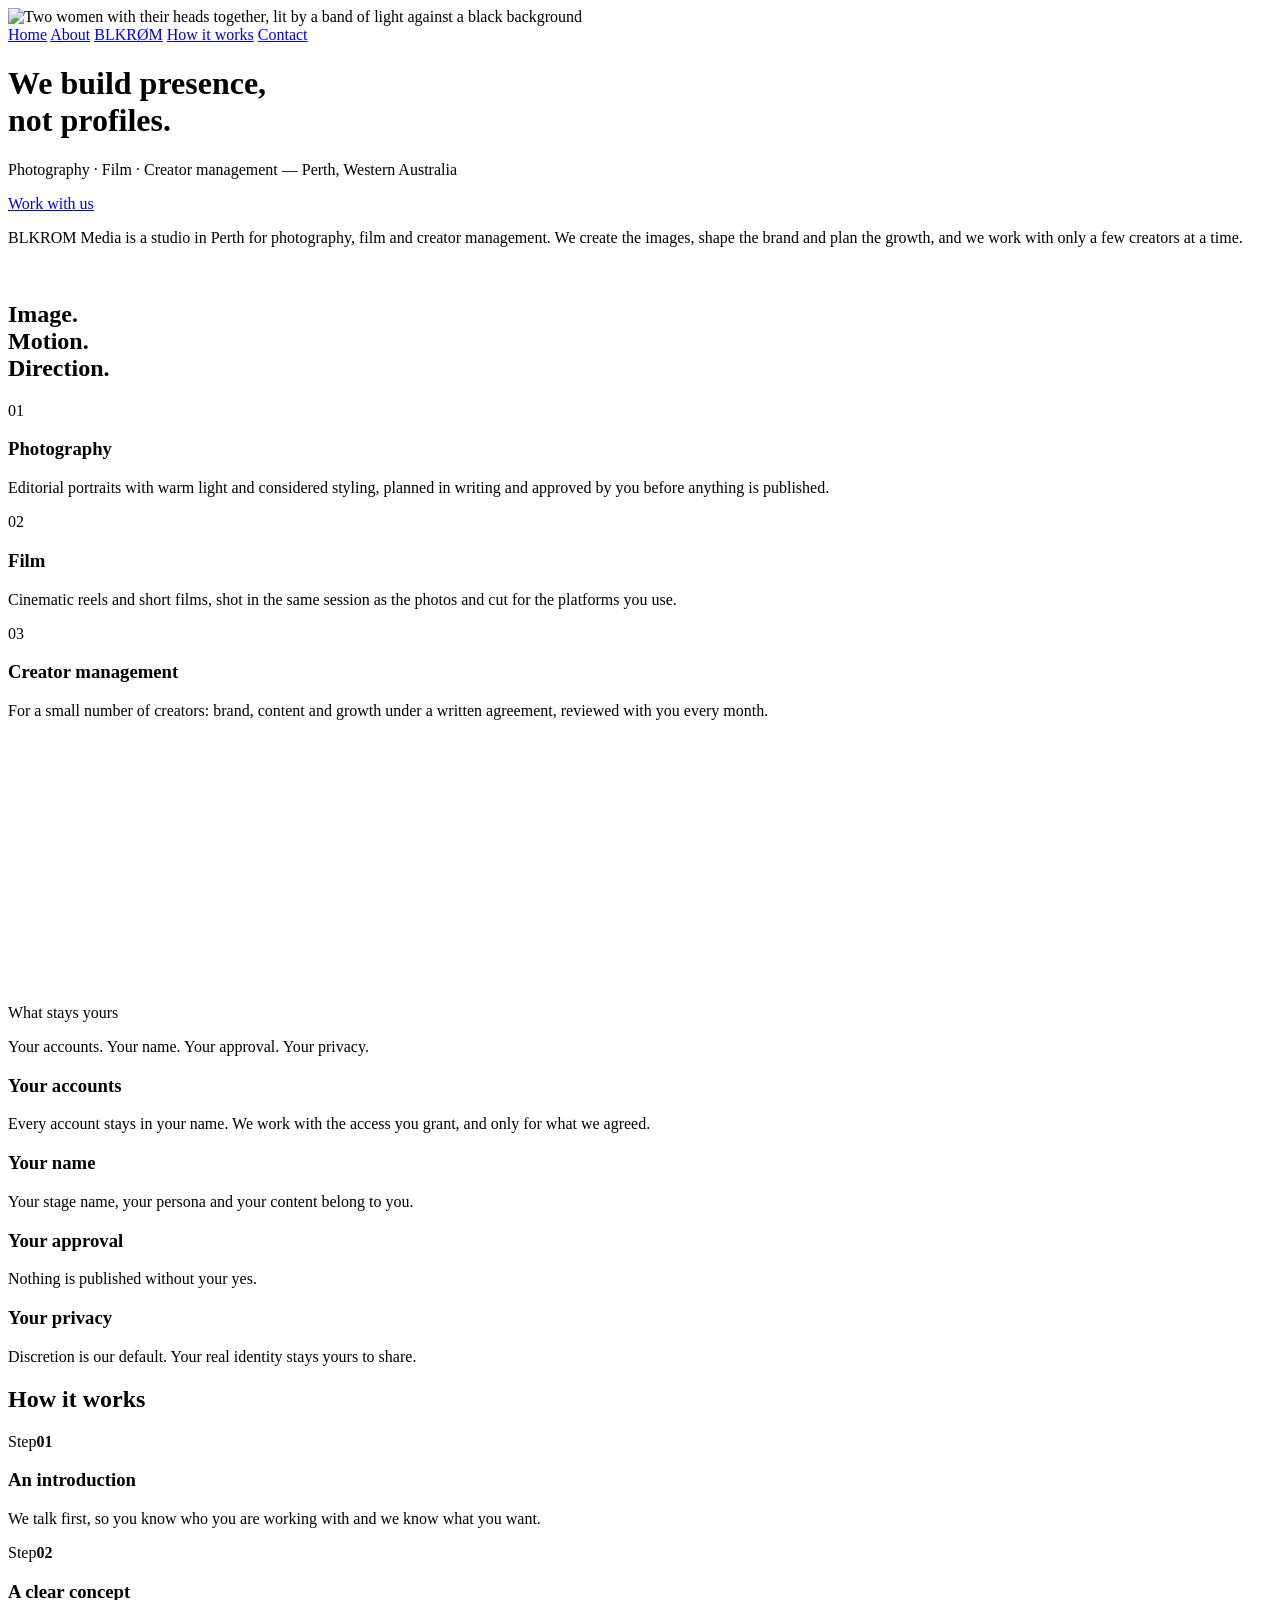
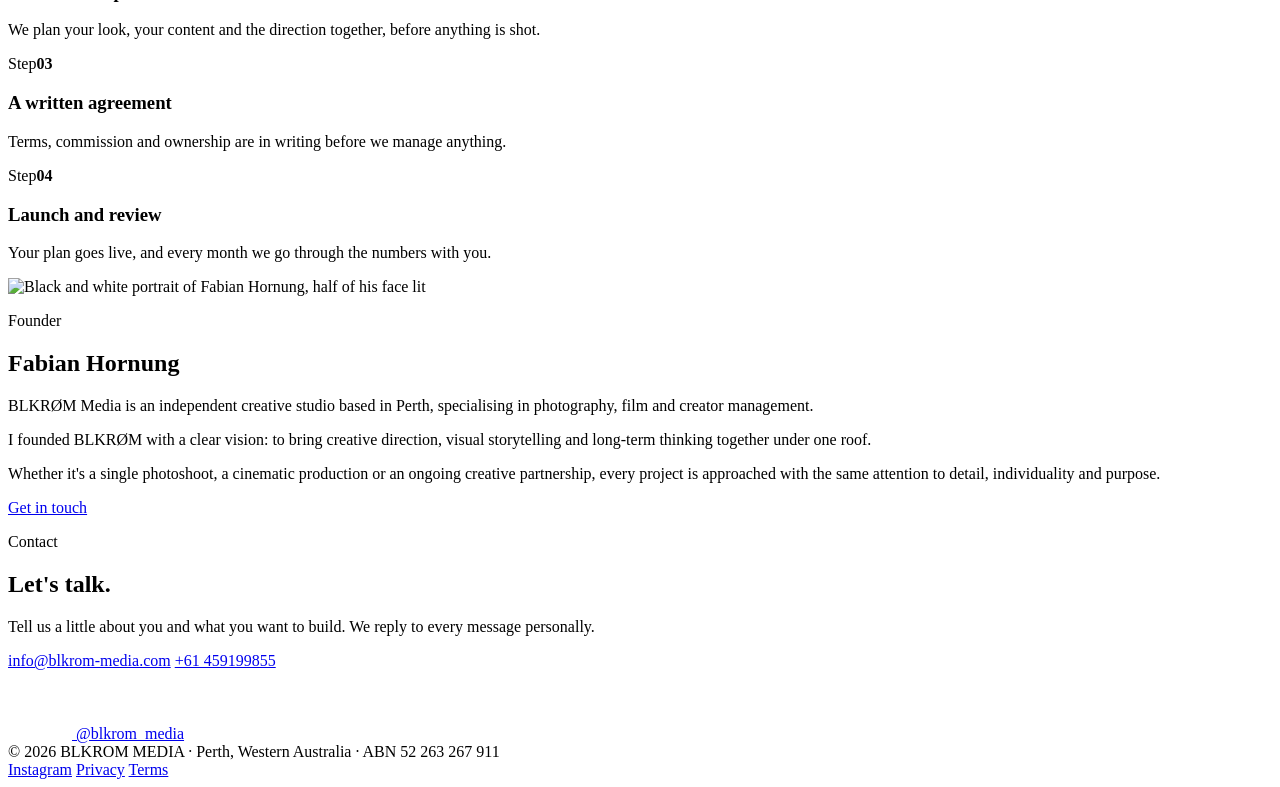
==== commit 3bba9a60: "Add files via upload" ====
--- a/index.html
+++ b/index.html
@@ -1,1911 +1,114 @@
 <!doctype html>
 <html lang="en">
 <head>
+<meta charset="utf-8">
+<meta name="viewport" content="width=device-width, initial-scale=1">
+<title>BLKRØM Media — Photography · Film · Creator management, Perth</title>
+<meta name="description" content="BLKRØM Media is an independent creative studio in Perth for photography, film and creator management. We build presence, not profiles.">
+<meta name="theme-color" content="#12050A">
+<meta property="og:title" content="BLKRØM Media — Photography · Film · Creator management, Perth">
+<meta property="og:description" content="BLKRØM Media is an independent creative studio in Perth for photography, film and creator management. We build presence, not profiles.">
+<meta property="og:type" content="website">
+<meta property="og:image" content="https://blkrom-media.com/assets/hero.jpg">
+<link rel="icon" type="image/svg+xml" href="/favicon.svg">
+<link rel="icon" type="image/png" href="/favicon-96x96.png" sizes="96x96">
+<link rel="shortcut icon" href="/favicon.ico">
+<link rel="apple-touch-icon" sizes="180x180" href="/apple-touch-icon.png">
+<meta name="apple-mobile-web-app-title" content="BLKRØM">
+<link rel="manifest" href="/site.webmanifest">
+<link rel="preconnect" href="https://fonts.googleapis.com">
+<link rel="preconnect" href="https://fonts.gstatic.com" crossorigin>
+<link rel="stylesheet" href="https://fonts.googleapis.com/css2?family=Barlow+Condensed:wght@300;400;500;600&family=Inter:wght@400;500&display=swap">
+<link rel="stylesheet" href="assets/style.css">
+</head>
+<body>
+<header class="hero">
+<img class="bgimg" src="assets/hero.jpg" alt="Two women with their heads together, lit by a band of light against a black background" style="object-position:50% 100%">
+<div class="tint" aria-hidden="true"></div>
+<div class="fade" aria-hidden="true"></div>
+<nav class="nav" aria-label="Main">
+<a href="index.html">Home</a>
+<a href="index.html#about">About</a>
+<a class="logo" href="index.html" aria-label="BLKRØM home">BLKRØM</a>
+<a href="index.html#how">How it works</a>
+<a href="index.html#contact">Contact</a>
+</nav>
+<div class="hero-body">
+<h1>We build presence,<br>not profiles.</h1>
+<div class="hero-row">
+<p>Photography · Film · Creator management — Perth, Western Australia</p>
+<a class="btn-line" href="work-with-blkrom.html">Work with us</a>
+</div>
+</div>
+</header>
 
-  <link rel="icon" type="image/svg+xml" href="/favicon.svg" />
-  <link rel="icon" type="image/png" href="/favicon-96x96.png" sizes="96x96" />
-  <link rel="shortcut icon" href="/favicon.ico" />
-  <link rel="apple-touch-icon" sizes="180x180" href="/apple-touch-icon.png" />
-  <meta name="apple-mobile-web-app-title" content="BLKRØM" />
-  <link rel="manifest" href="/site.webmanifest" />
-  
-  <meta charset="utf-8" />
-  <meta name="viewport" content="width=device-width, initial-scale=1" />
-  <title>BLKRØM MEDIA</title>
-  <meta name="description" content="BLKRØM MEDIA — film · photography · motion · post-production. Cinematic visuals, dark aesthetics, curated work." />
+<main>
+<section class="statement">
+<p>BLKROM Media is a studio in Perth for photography, film and creator management. We create the images, shape the brand and plan the growth, and we work with only a few creators at a time.</p>
+</section>
 
-  <meta property="og:title" content="BLKRØM MEDIA" />
-  <meta property="og:description" content="film · photography · motion · post-production" />
-  <meta property="og:type" content="website" />
-  <meta property="og:image" content="assets/hero.jpg" />
+<section class="cinema" aria-label="What we do">
+<img class="bgimg" src="assets/motion.jpg" alt="" style="object-position:50% 35%" loading="lazy">
+<div class="tint" aria-hidden="true"></div>
+<div class="shade" aria-hidden="true"></div>
+<h2>Image.<br>Motion.<br>Direction.</h2>
+<div class="cinema-cols"><div><p class="n">01</p><h3>Photography</h3><p>Editorial portraits with warm light and considered styling, planned in writing and approved by you before anything is published.</p></div><div><p class="n">02</p><h3>Film</h3><p>Cinematic reels and short films, shot in the same session as the photos and cut for the platforms you use.</p></div><div><p class="n">03</p><h3>Creator management</h3><p>For a small number of creators: brand, content and growth under a written agreement, reviewed with you every month.</p></div></div>
+</section>
 
-  <link rel="preconnect" href="https://fonts.googleapis.com">
-  <link rel="preconnect" href="https://fonts.gstatic.com" crossorigin>
-  <link href="https://fonts.googleapis.com/css2?family=Inter:wght@400;500&family=Italiana&display=swap" rel="stylesheet">
-  <link href="https://fonts.googleapis.com/css2?family=Bebas+Neue&display=swap" rel="stylesheet">
+<section class="reel" aria-hidden="true">
+<div class="drift"><div class="frame"><img src="assets/band-1.jpg" alt="" decoding="async"></div><div class="frame"><img src="assets/band-2.jpg" alt="" decoding="async"></div><div class="frame"><img src="assets/band-3.jpg" alt="" decoding="async"></div><div class="frame"><img src="assets/band-4.jpg" alt="" decoding="async"></div><div class="frame"><img src="assets/band-5.jpg" alt="" decoding="async"></div><div class="frame"><img src="assets/band-6.jpg" alt="" decoding="async"></div><div class="frame"><img src="assets/band-7.jpg" alt="" decoding="async"></div><div class="frame"><img src="assets/band-1.jpg" alt="" decoding="async"></div><div class="frame"><img src="assets/band-2.jpg" alt="" decoding="async"></div><div class="frame"><img src="assets/band-3.jpg" alt="" decoding="async"></div><div class="frame"><img src="assets/band-4.jpg" alt="" decoding="async"></div><div class="frame"><img src="assets/band-5.jpg" alt="" decoding="async"></div><div class="frame"><img src="assets/band-6.jpg" alt="" decoding="async"></div><div class="frame"><img src="assets/band-7.jpg" alt="" decoding="async"></div></div>
+</section>
 
-  <style>
-    :root{
-      --bg:#000;
-      --text:#fff;
-      --muted:rgba(255,255,255,.72);
-      --muted2:rgba(255,255,255,.55);
-      --line:rgba(255,255,255,.10);
-      --max:1100px;
+<section class="yours" aria-label="What stays yours">
+<p class="eyebrow">What stays yours</p>
+<p class="big">Your accounts. <span>Your name.</span> Your approval. <span>Your privacy.</span></p>
+<div class="yours-cols"><div><h3>Your accounts</h3><p>Every account stays in your name. We work with the access you grant, and only for what we agreed.</p></div><div><h3>Your name</h3><p>Your stage name, your persona and your content belong to you.</p></div><div><h3>Your approval</h3><p>Nothing is published without your yes.</p></div><div><h3>Your privacy</h3><p>Discretion is our default. Your real identity stays yours to share.</p></div></div>
+</section>
 
-      --font-ui:"Inter", ui-sans-serif, system-ui, -apple-system, Segoe UI, Roboto, Arial, sans-serif;
-      --font-script:"Italiana", serif;
-      --font-condensed:"Bebas Neue", sans-serif;
-    }
+<section class="how" id="how" aria-label="How it works">
+<h2>How it works</h2>
+<div class="steps"><div class="step"><div class="step-top"><span>Step</span><b>01</b></div><div><h3>An introduction</h3><p>We talk first, so you know who you are working with and we know what you want.</p></div></div><div class="step"><div class="step-top"><span>Step</span><b>02</b></div><div><h3>A clear concept</h3><p>We plan your look, your content and the direction together, before anything is shot.</p></div></div><div class="step"><div class="step-top"><span>Step</span><b>03</b></div><div><h3>A written agreement</h3><p>Terms, commission and ownership are in writing before we manage anything.</p></div></div><div class="step"><div class="step-top"><span>Step</span><b>04</b></div><div><h3>Launch and review</h3><p>Your plan goes live, and every month we go through the numbers with you.</p></div></div></div>
+</section>
 
-    *{ box-sizing:border-box; }
-    html{ scroll-behavior:smooth; }
-    body{
-      margin:0;
-      background:var(--bg);
-      color:var(--text);
-      font-family:var(--font-ui);
-      line-height:1.6;
-      overflow-x:hidden;
-    }
+<section class="about" id="about">
+<div class="about-photo"><img src="assets/about.jpg" alt="Black and white portrait of Fabian Hornung, half of his face lit" loading="lazy"></div>
+<div class="about-text">
+<p class="eyebrow">Founder</p>
+<h2>Fabian Hornung</h2>
+<p>BLKRØM Media is an independent creative studio based in Perth, specialising in photography, film and creator management.</p>
+<p>I founded BLKRØM with a clear vision: to bring creative direction, visual storytelling and long-term thinking together under one roof.</p>
+<p>Whether it's a single photoshoot, a cinematic production or an ongoing creative partnership, every project is approached with the same attention to detail, individuality and purpose.</p>
+<a class="more" href="#contact">Get in touch</a>
+</div>
+</section>
+</main>
 
-    body:before{
-      content:"";
-      position:fixed;
-      inset:0;
-      pointer-events:none;
-      opacity:.10;
-      mix-blend-mode:overlay;
-      background-image:url("data:image/svg+xml,%3Csvg xmlns='http://www.w3.org/2000/svg' width='260' height='260'%3E%3Cfilter id='n'%3E%3CfeTurbulence type='fractalNoise' baseFrequency='.9' numOctaves='3' stitchTiles='stitch'/%3E%3C/filter%3E%3Crect width='260' height='260' filter='url(%23n)' opacity='.35'/%3E%3C/svg%3E");
-      background-size:260px 260px;
-    }
-
-    a{ color:inherit; text-decoration:none; }
-    section{ padding:96px 0; border-top:0; }
-
-   .hero-logo{
-    position:absolute;
-    top:26px;
-    left:26px;
-    z-index:9999;
-    }
-
-   .hero-logo img{
-    height:38px;
-    width:auto;
-    display:block;
-    }
-  
-    /* TOP RIGHT MENU */
-    .topmenu{
-      position:absolute;
-      top:26px;
-      right:26px;
-      z-index:9999;
-      isolation:isolate;
-    }
-
-    .burger{
-      width:46px;
-      height:46px;
-      display:flex;
-      flex-direction:column;
-      align-items:flex-end;
-      justify-content:center;
-      gap:8px;
-      border:0;
-      background:transparent;
-      cursor:pointer;
-      padding:0;
-    }
-
-    .burger span{
-      display:block;
-      height:3px;
-      background:#fff;
-      border-radius:2px;
-      transition:
-        transform .34s cubic-bezier(.19,.65,.2,1),
-        width .34s cubic-bezier(.19,.65,.2,1),
-        opacity .2s ease;
-    }
-    .burger span:nth-child(1){ width:28px; }
-    .burger span:nth-child(2){ width:34px; }
-    .burger span:nth-child(3){ width:22px; }
-
-    /* Burger morpht zum X */
-    body.menu-open .burger span:nth-child(1){
-      width:30px;
-      transform:translateY(11px) rotate(45deg);
-    }
-    body.menu-open .burger span:nth-child(2){
-      opacity:0;
-    }
-    body.menu-open .burger span:nth-child(3){
-      width:30px;
-      transform:translateY(-11px) rotate(-45deg);
-    }
-
-    .drop{
-      position:absolute;
-      top:44px;
-      right:0;
-      min-width:380px;
-      /* grosszuegige unsichtbare Hover-Flaeche: oben zum Burger,
-         links fuer den Weg vom X zu den Links */
-      padding:18px 12px 36px 140px;
-      border:0;
-      background:transparent;
-      opacity:0;
-      transform:translateY(-8px);
-      pointer-events:none;
-      transition:opacity .22s ease, transform .28s cubic-bezier(.19,.65,.2,1);
-    }
-
-    .drop a{
-      display:block;
-      padding:8px 0;
-      color:rgba(255,255,255,.62);
-      text-shadow:0 8px 28px rgba(0,0,0,.55);
-      font-family:var(--font-condensed);
-      font-weight:500;
-      letter-spacing:.08em;
-      text-transform:uppercase;
-      font-size:27px;
-      line-height:1.15;
-
-      opacity:0;
-      /* Reihenfolge: opacity, color, transform, text-shadow */
-      transition:
-        opacity .3s ease,
-        color .25s ease,
-        transform .3s cubic-bezier(.19,.65,.2,1),
-        text-shadow .3s ease;
-    }
-
-    .drop a:hover{
-      color:#fff;
-      transform:translateX(6px);
-      text-shadow:
-        0 0 12px rgba(255,255,255,.16),
-        0 0 24px rgba(255,255,255,.10),
-        0 8px 28px rgba(0,0,0,.55);
-    }
-
-    body.menu-open .drop{
-      opacity:1;
-      transform:translateY(0);
-      pointer-events:auto;
-    }
-
-    body.menu-open .drop a{
-      opacity:1;
-    }
-
-    /* Stagger nur auf dem Einblenden (opacity), nie auf dem Hover */
-    body.menu-open .drop a:nth-child(1){ transition-delay:.05s, 0s, 0s, 0s; }
-    body.menu-open .drop a:nth-child(2){ transition-delay:.10s, 0s, 0s, 0s; }
-    body.menu-open .drop a:nth-child(3){ transition-delay:.15s, 0s, 0s, 0s; }
-    body.menu-open .drop a:nth-child(4){ transition-delay:.20s, 0s, 0s, 0s; }
-    body.menu-open .drop a:nth-child(5){ transition-delay:.25s, 0s, 0s, 0s; }
-    body.menu-open .drop a:nth-child(6){ transition-delay:.30s, 0s, 0s, 0s; }
-
-    /* Mobile: Vollbild-Menue wie bei grossen Agenturen */
-    @media (max-width:900px){
-      .burger{
-        position:relative;
-        z-index:3;
-      }
-      .drop{
-        position:fixed;
-        inset:0;
-        min-width:0;
-        padding:0 32px;
-        background:rgba(0,0,0,.96);
-        -webkit-backdrop-filter:blur(20px);
-        backdrop-filter:blur(20px);
-        display:flex;
-        flex-direction:column;
-        align-items:center;
-        justify-content:center;
-        gap:4px;
-        text-align:center;
-        transform:none;
-        z-index:2;
-      }
-      .drop a{
-        font-size:36px;
-        padding:12px 0;
-        text-shadow:none;
-      }
-      .drop a:hover{
-        transform:none;
-      }
-      /* letzter Punkt (Work With Us) als Button, wie in der Referenz */
-      .drop a:last-child{
-        margin-top:36px;
-        padding:16px 40px;
-        border:1px solid rgba(255,255,255,.55);
-        font-size:24px;
-        color:#fff;
-      }
-      /* lebendiger Menue-Hintergrund: zwei treibende Nebelschwaden */
-      .drop:before,
-      .drop:after{
-        content:"";
-        position:absolute;
-        border-radius:50%;
-        filter:blur(70px);
-        pointer-events:none;
-        z-index:0;
-      }
-      .drop a{
-        position:relative;
-        z-index:1;
-      }
-      .drop:before{
-        width:340px; height:340px;
-        top:-60px; left:-120px;
-        background:radial-gradient(circle at 40% 40%, rgba(140,140,158,.5), rgba(0,0,0,0) 70%);
-        animation:menuDrift1 16s ease-in-out infinite;
-      }
-      .drop:after{
-        width:300px; height:300px;
-        bottom:-40px; right:-100px;
-        background:radial-gradient(circle at 60% 50%, rgba(120,120,140,.45), rgba(0,0,0,0) 70%);
-        animation:menuDrift2 20s ease-in-out infinite;
-      }
-      /* Seite dahinter nicht scrollbar, damit das Menue offen bleibt */
-      body.menu-open{
-        overflow:hidden;
-      }
-    }
-
-    @keyframes menuDrift1{
-      0%,100%{ transform:translate(0,0) scale(1); }
-      50%{ transform:translate(60px,80px) scale(1.2); }
-    }
-    @keyframes menuDrift2{
-      0%,100%{ transform:translate(0,0) scale(1.05); }
-      50%{ transform:translate(-70px,-60px) scale(1.22); }
-    }
-
-    /* HERO */
-    .hero{
-      position:relative;
-      min-height:92vh;
-      min-height:92svh;
-      display:flex;
-      align-items:center;
-      padding:0;
-      overflow:hidden;
-    }
-
-    .hero video{
-      position:absolute;
-      inset:0;
-      width:100%;
-      height:100%;
-      object-fit:cover;
-      object-position:center;
-      filter:contrast(1.05) saturate(.85) brightness(.85);
-      opacity:.85;
-    }
-
-    .hero:after{
-      content:"";
-      position:absolute;
-      left:0;
-      right:0;
-      bottom:-1px;
-      height:40px;
-      background:linear-gradient(to bottom, rgba(0,0,0,0.04), rgba(0,0,0,1));
-      pointer-events:none;
-      z-index:1;
-    }
-
-    .hero .inner{
-      position:relative;
-      z-index:2;
-      width:min(var(--max), calc(100% - 48px));
-      margin:0 auto;
-      text-align:center;
-    }
-
-    .hero h1{
-      font-family:var(--font-condensed);
-      margin:0;
-      font-size:clamp(63px, 12vw, 138px);
-      font-weight:500;
-      letter-spacing:.04em;
-      text-transform:uppercase;
-    }
-    .hero h1 span{ display:inline; }
-
-    .hero-presence{
-      font-family:var(--font-condensed);
-      margin:18px 0 0;
-      font-size:clamp(16px, 1.8vw, 22px);
-      color:rgba(255,255,255,.82);
-      letter-spacing:.08em;
-      font-weight:400;
-    }
-
-      /* STATEMENT */
-    .statement{
-      background:#fff;
-      color:#000;
-      border-top:0;
-      padding:clamp(120px, 14vh, 170px) 0;
-    }
-
-    .statement-inner{
-      width:min(980px, calc(100% - 120px));
-      margin-left:clamp(60px, 10vw, 140px);
-      margin-right:auto;
-
-      font-family:var(--font-condensed);
-      font-weight:400;
-      font-size:clamp(44px, 4.2vw, 68px);
-      line-height:1.18;
-      letter-spacing:.06em;
-      text-transform:uppercase;
-      color:#000;
-    }
-
-    @media (max-width:700px){
-      /* stark gecroppter Hero wie bei Unruly */
-      .hero{
-        min-height:76vh;
-        min-height:76svh;
-        align-items:center;
-        padding-bottom:0;
-      }
-      .hero .inner{
-        text-align:center;
-        width:calc(100% - 44px);
-      }
-      .hero h1{
-        font-size:44px;
-        line-height:1;
-        letter-spacing:.05em;
-        white-space:nowrap;
-      }
-      .hero h1 span{
-        display:inline;
-      }
-      .hero-presence{
-        font-size:11px;
-        letter-spacing:.26em;
-        text-transform:uppercase;
-        margin-top:12px;
-        color:rgba(255,255,255,.7);
-      }
-      /* Logo + Burger proportional kleiner */
-      .hero-logo{
-        top:20px;
-        left:20px;
-      }
-      .hero-logo img{
-        height:28px;
-      }
-      .topmenu{
-        top:16px;
-        right:16px;
-      }
-      .burger{
-        transform:scale(.8);
-        transform-origin:top right;
-      }
-      .statement{
-        padding:80px 0;
-      }
-      .statement-inner{
-        width:calc(100% - 48px);
-        margin-left:24px;
-        font-size:29px;
-        line-height:1.28;
-      }
-    }
-
-    /* CANVAS + TABS (Unruly style) */
-    .canvas{
-      position:relative;
-      width:100%;
-      background:#000;
-      border-top:0;
-      padding:0;
-      overflow:hidden;
-    }
-
-    .canvas-media{
-      width:100%;
-      height:88vh;
-      min-height:620px;
-      overflow:hidden;
-    }
-
-    .canvas-media video,
-    .canvas-media img{
-      width:100%;
-      height:100%;
-      object-fit:cover;
-      display:block;
-    }
-
-    /* Dezenter Verlauf unten, damit die Titel auf dem Video lesbar sind */
-    .canvas:before{
-      content:"";
-      position:absolute;
-      inset:auto 0 0 0;
-      height:55%;
-      background:linear-gradient(to top, rgba(0,0,0,.55), rgba(0,0,0,0));
-      pointer-events:none;
-      z-index:1;
-    }
-
-    .canvas-tabs{
-      position:absolute;
-      left:clamp(26px, 5vw, 72px);
-      bottom:clamp(28px, 6vh, 64px);
-      z-index:2;
-      max-width:min(640px, calc(100% - 52px));
-
-      /* konstantes Innen-Padding, damit beim Öffnen nichts springt */
-      padding:22px 28px 18px 24px;
-      margin-left:-24px;
-      margin-bottom:-18px;
-      border-radius:18px;
-
-      background:rgba(0,0,0,0);
-      -webkit-backdrop-filter:blur(0px);
-      backdrop-filter:blur(0px);
-      transition:
-        background .45s ease,
-        -webkit-backdrop-filter .45s ease,
-        backdrop-filter .45s ease;
-    }
-
-    /* Blur nur auf dem Textbereich, wenn ein Tab offen ist */
-    .canvas.has-open .canvas-tabs{
-      background:rgba(0,0,0,.28);
-      -webkit-backdrop-filter:blur(18px) saturate(.9);
-      backdrop-filter:blur(18px) saturate(.9);
-    }
-
-    .tab-item{
-      border:0;
-      padding:0;
-    }
-
-    .tab-summary{
-      display:block;
-      width:100%;
-      border:0;
-      appearance:none;
-      -webkit-appearance:none;
-      background:transparent;
-      color:rgba(255,255,255,.55);
-      font-family:var(--font-condensed);
-      font-size:clamp(34px, 4vw, 56px);
-      font-weight:500;
-      letter-spacing:.06em;
-      text-transform:uppercase;
-      line-height:1.15;
-      text-align:left;
-      cursor:pointer;
-      padding:6px 0;
-      margin:0;
-      text-shadow:0 6px 24px rgba(0,0,0,.45);
-      transition:
-        color .3s ease,
-        transform .34s cubic-bezier(.19,.65,.2,1);
-      transform-origin:left center;
-      will-change:transform;
-    }
-
-    @media (hover: hover){
-      .tab-summary:hover{
-        color:#fff;
-        transform:translateZ(0) scale(1.03);
-      }
-    }
-
-    .tab-item.is-open .tab-summary{
-      color:#fff;
-    }
-
-    /* Wenn ein Tab offen ist, treten die anderen Titel zurück */
-    .canvas.has-open .tab-item:not(.is-open) .tab-summary{
-      color:rgba(255,255,255,.35);
-    }
-
-    .tab-content{
-      overflow:hidden;
-      max-height:0;
-      opacity:0;
-      transition:
-        max-height .42s cubic-bezier(.19,.65,.2,1),
-        opacity .26s ease;
-    }
-
-    .tab-content p{
-      overflow:hidden;
-      margin:0;
-      min-height:0;
-      padding:6px 0 18px;
-      max-width:560px;
-      font-family:var(--font-ui);
-      font-size:clamp(15px, 1.2vw, 18px);
-      line-height:1.55;
-      font-weight:400;
-      color:rgba(255,255,255,.88);
-      text-shadow:0 4px 18px rgba(0,0,0,.35);
-    }
-
-    .tab-item.is-open .tab-content{
-      opacity:1;
-    }
-
-    @media (max-width:900px){
-      /* Mobile: Tabs raus aus dem Video, als eigener Block darunter */
-      .canvas-media{
-        height:56vh;
-        height:56svh;
-        min-height:380px;
-      }
-      .canvas-tabs{
-        position:static;
-        max-width:none;
-        width:100%;
-        padding:52px 22px 56px;
-        margin:0;
-        border-radius:0;
-        background:#fff;
-        -webkit-backdrop-filter:none;
-        backdrop-filter:none;
-      }
-      /* Blur-Panel entfaellt, Text steht auf weissem Grund */
-      .canvas.has-open .canvas-tabs{
-        background:#fff;
-        -webkit-backdrop-filter:none;
-        backdrop-filter:none;
-      }
-      /* Verlauf im Video nicht mehr noetig */
-      .canvas:before{
-        display:none;
-      }
-      /* Farben invertiert fuer weissen Grund — alles voll schwarz */
-      .tab-item{
-        border-bottom:1px solid rgba(0,0,0,.18);
-      }
-      .tab-item:first-child{
-        border-top:1px solid rgba(0,0,0,.18);
-      }
-      .tab-summary{
-        font-size:29px;
-        padding:14px 0;
-        text-shadow:none;
-        color:#000;
-        position:relative;
-        padding-right:44px;
-        transform:none !important;
-      }
-      /* Plus-Zeichen rechts, dreht sich beim Oeffnen zum X */
-      .tab-summary::after{
-        content:"";
-        position:absolute;
-        right:6px;
-        top:50%;
-        width:16px;
-        height:16px;
-        transform:translateY(-50%);
-        background:
-          linear-gradient(#000, #000) center/16px 1.5px no-repeat,
-          linear-gradient(#000, #000) center/1.5px 16px no-repeat;
-        transition:transform .35s cubic-bezier(.19,.65,.2,1);
-      }
-      .tab-item.is-open .tab-summary::after{
-        transform:translateY(-50%) rotate(45deg);
-      }
-      .tab-summary:hover,
-      .tab-item.is-open .tab-summary,
-      .canvas.has-open .tab-item:not(.is-open) .tab-summary{
-        color:#000;
-      }
-      .tab-content p{
-        font-size:15px;
-        padding:4px 0 14px;
-        text-shadow:none;
-        color:#000;
-      }
-    }
-
-    /* HOW WE SCALE */
-    .blkrom-scale{
-      background:#000;
-      color:#fff;
-      border-top:0;
-      padding:clamp(218px, 26vh, 298px) 0 clamp(110px, 14vh, 160px);
-    }
-
-    .scale-wrap{
-      width:min(1400px, calc(100% - 80px));
-      margin:0 auto;
-    }
-
-    .scale-head{
-      margin-bottom:clamp(56px, 8vh, 88px);
-    }
-
-    .scale-kicker{
-      display:inline-block;
-      font-family:var(--font-ui);
-      font-size:12px;
-      font-weight:500;
-      letter-spacing:.34em;
-      text-transform:uppercase;
-      color:rgba(255,255,255,.45);
-      margin-bottom:22px;
-    }
-
-    .scale-title{
-      font-family:var(--font-condensed);
-      font-size:clamp(46px, 5.4vw, 88px);
-      font-weight:500;
-      letter-spacing:.05em;
-      text-transform:uppercase;
-      line-height:1.04;
-      margin:0;
-    }
-
-    .scale-grid{
-      display:grid;
-      grid-template-columns:repeat(3, 1fr);
-      gap:18px;
-    }
-
-    .scale-item{
-      position:relative;
-      overflow:hidden;
-      border-radius:0;
-      background:#0a0a0a;
-      min-height:340px;
-      padding:clamp(34px, 3.2vw, 46px) clamp(26px, 2.6vw, 40px);
-      display:flex;
-      flex-direction:column;
-      justify-content:flex-end;
-
-      opacity:0;
-      transform:translateY(22px);
-      transition:
-        opacity .7s cubic-bezier(.19,.65,.2,1),
-        transform .7s cubic-bezier(.19,.65,.2,1);
-    }
-
-    .scale-item.in-view{
-      opacity:1;
-      transform:translateY(0);
-    }
-
-    /* gestaffeltes Einblenden */
-    .scale-item:nth-child(2){ transition-delay:.08s; }
-    .scale-item:nth-child(3){ transition-delay:.16s; }
-    .scale-item:nth-child(4){ transition-delay:.10s; }
-    .scale-item:nth-child(5){ transition-delay:.18s; }
-    .scale-item:nth-child(6){ transition-delay:.26s; }
-
-    /* Geblurrtes Portraet als Kachel-Hintergrund */
-    .scale-media{
-      position:absolute;
-      inset:0;
-      background-size:cover;
-      background-position:center 20%;
-      filter:blur(7px) brightness(.55) grayscale(1);
-      transform:scale(1.08);
-      transition:
-        filter .6s cubic-bezier(.19,.65,.2,1),
-        transform .6s cubic-bezier(.19,.65,.2,1);
-      will-change:filter, transform;
-      z-index:0;
-    }
-
-    /* Verlauf fuer Lesbarkeit */
-    .scale-item:after{
-      content:"";
-      position:absolute;
-      inset:0;
-      background:linear-gradient(to top, rgba(0,0,0,.78) 0%, rgba(0,0,0,.30) 55%, rgba(0,0,0,.18) 100%);
-      z-index:1;
-      pointer-events:none;
-    }
-
-    .scale-item h3,
-    .scale-item p{
-      position:relative;
-      z-index:2;
-    }
-
-    /* Heft-Nummerierung: gleiche Sprache wie das Inhaltsverzeichnis */
-    .scale-num{
-      position:absolute;
-      top:clamp(22px, 2.4vw, 32px);
-      left:clamp(26px, 2.6vw, 40px);
-      z-index:2;
-      font-family:var(--font-condensed);
-      font-size:15px;
-      font-weight:500;
-      letter-spacing:.1em;
-      color:rgba(255,255,255,.4);
-      transition:color .3s ease;
-    }
-
-    .scale-item:hover .scale-num{
-      color:rgba(255,255,255,.75);
-    }
-
-    .scale-item h3{
-      font-family:var(--font-condensed);
-      font-size:clamp(24px, 2vw, 32px);
-      font-weight:500;
-      letter-spacing:.07em;
-      text-transform:uppercase;
-      line-height:1.1;
-      margin:0 0 14px;
-      transition:text-shadow .34s ease;
-    }
-
-    .scale-item p{
-      margin:0;
-      max-width:340px;
-      font-family:var(--font-ui);
-      font-size:15px;
-      line-height:1.6;
-      font-weight:400;
-      color:rgba(255,255,255,.72);
-      transition:color .3s ease;
-      text-shadow:0 2px 12px rgba(0,0,0,.35);
-    }
-
-    .scale-item:hover .scale-media{
-      filter:blur(2px) brightness(.68) grayscale(1);
-      transform:scale(1.03);
-    }
-
-    .scale-item:hover h3{
-      text-shadow:
-        0 0 12px rgba(255,255,255,.16),
-        0 0 24px rgba(255,255,255,.10);
-    }
-
-    .scale-item:hover p{
-      color:rgba(255,255,255,.88);
-    }
-
-    @media (prefers-reduced-motion: reduce){
-      .scale-item{
-        opacity:1;
-        transform:none;
-        transition:none;
-      }
-      .scale-media{
-        transition:none;
-      }
-    }
-
-    /* Touch-Geraete: kein Hover moeglich, daher Bilder von vornherein klarer */
-    @media (hover: none){
-      .scale-media{
-        filter:blur(3px) brightness(.62) grayscale(1);
-        transform:scale(1.04);
-      }
-    }
-
-    @media (max-width:1100px){
-      .scale-grid{
-        grid-template-columns:repeat(2, 1fr);
-      }
-    }
-
-    .scale-dots{ display:none; }
-
-    @media (max-width:700px){
-      .scale-dots{
-        display:flex;
-        justify-content:center;
-        gap:8px;
-        margin-top:6px;
-      }
-      .scale-dots span{
-        width:6px;
-        height:6px;
-        border-radius:100px;
-        background:rgba(255,255,255,.25);
-        transition:background .25s ease, width .3s cubic-bezier(.19,.65,.2,1);
-      }
-      .scale-dots span.active{
-        width:22px;
-        background:#fff;
-      }
-      .blkrom-scale{
-        padding:110px 0 90px;
-      }
-      .scale-head{
-        margin-bottom:44px;
-      }
-      .scale-wrap{
-        width:calc(100% - 44px);
-      }
-      /* Kacheln als horizontales Swipe-Carousel */
-      .scale-grid{
-        display:flex;
-        grid-template-columns:none;
-        gap:14px;
-        overflow-x:auto;
-        scroll-snap-type:x mandatory;
-        -webkit-overflow-scrolling:touch;
-        padding:4px 22px 20px;
-        margin:0 -22px;
-        scrollbar-width:none;
-      }
-      .scale-grid::-webkit-scrollbar{ display:none; }
-      .scale-item{
-        flex:0 0 82%;
-        scroll-snap-align:center;
-        min-height:380px;
-        padding:28px 22px;
-        border-radius:0;
-      }
-      .scale-item p{
-        max-width:none;
-      }
-      .scale-item:nth-child(n){ transition-delay:0s; }
-    }
-
-    /* FOLIO DIVIDER — Umblaettern zwischen den Sektionen */
-    .blkrom-folio{
-      background:#000;
-      padding:clamp(100px, 12vh, 140px) 24px;
-      display:flex;
-      align-items:center;
-      justify-content:center;
-      gap:26px;
-    }
-
-    .blkrom-folio .folio-line{
-      flex:1;
-      max-width:220px;
-      height:1px;
-      background:rgba(255,255,255,.18);
-    }
-
-    .blkrom-folio .folio-mark{
-      font-family:var(--font-ui);
-      font-size:11px;
-      font-weight:500;
-      letter-spacing:.34em;
-      text-transform:uppercase;
-      color:rgba(255,255,255,.55);
-      white-space:nowrap;
-    }
-
-    .folio-apply{
-      text-decoration:none;
-      display:inline-flex;
-      align-items:center;
-      gap:10px;
-      transition:color .2s ease;
-    }
-
-    .folio-apply .folio-arrow{
-      display:inline-block;
-      transition:transform .25s cubic-bezier(.19,.65,.2,1);
-    }
-
-    @media (hover: hover){
-      .folio-apply:hover{
-        color:#fff;
-      }
-      .folio-apply:hover .folio-arrow{
-        transform:translateX(6px);
-      }
-    }
-
-    /* PARTNERSHIP — MAGAZINE */
-
-    .blkrom-mag{
-      position:relative;
-      background:#f4f3f0;
-      color:#000;
-      padding:clamp(120px, 16vh, 180px) 24px clamp(90px, 12vh, 130px);
-      margin-top:0;
-    }
-
-    .mag-wrap{
-      max-width:var(--max);
-      margin:0 auto;
-      display:grid;
-      grid-template-columns:minmax(300px, 520px) 1fr;
-      gap:clamp(48px, 7vw, 110px);
-      align-items:center;
-    }
-
-    /* ---------- cover ---------- */
-    .mag-cover{
-      position:relative;
-      container-type:inline-size;
-      aspect-ratio:3 / 4.3;
-      background:#0a0a0a;
-      overflow:hidden;
-      box-shadow:
-        0 1px 2px rgba(0,0,0,.18),
-        0 24px 60px rgba(0,0,0,.30);
-    }
-
-    .mag-cover img{
-      position:absolute;
-      inset:0;
-      width:100%;
-      height:100%;
-      object-fit:cover;
-      object-position:30% center;
-      filter:grayscale(1) contrast(1.05);
-    }
-
-    .mag-cover:before{
-      content:"";
-      position:absolute;
-      inset:0;
-      background:linear-gradient(to bottom,
-        rgba(0,0,0,.5) 0%, rgba(0,0,0,0) 20%,
-        rgba(0,0,0,0) 62%, rgba(0,0,0,.6) 100%);
-      z-index:1;
-    }
-
-    /* seam highlight on the left edge — printed spine */
-    .mag-cover:after{
-      content:"";
-      position:absolute;
-      top:0; bottom:0; left:0;
-      width:10px;
-      background:linear-gradient(to right, rgba(255,255,255,.16), transparent);
-      z-index:2;
-    }
-
-    .mag-cover-ui{
-      position:relative;
-      z-index:2;
-      height:100%;
-      display:flex;
-      flex-direction:column;
-      justify-content:space-between;
-      padding:6.6cqw;
-      color:#f5f5f2;
-    }
-
-    .mag-issue-row{
-      display:flex;
-      justify-content:space-between;
-      font-family:var(--font-ui);
-      font-size:2.15cqw;
-      font-weight:500;
-      letter-spacing:.24em;
-      text-transform:uppercase;
-      opacity:.85;
-      margin-bottom:2.4cqw;
-    }
-
-    .mag-masthead{
-      font-family:var(--font-script);
-      font-size:12.8cqw;
-      letter-spacing:.14em;
-      line-height:1;
-      text-align:center;
-      text-transform:uppercase;
-    }
-
-    .mag-cover-kicker{
-      font-family:var(--font-ui);
-      font-size:2.4cqw;
-      font-weight:500;
-      letter-spacing:.35em;
-      text-transform:uppercase;
-      opacity:.85;
-      margin-bottom:1.9cqw;
-    }
-
-    .mag-cover-headline{
-      font-family:var(--font-script);
-      font-size:8.1cqw;
-      line-height:1.06;
-      text-transform:uppercase;
-      letter-spacing:.06em;
-    }
-
-    .mag-cover-sub{
-      font-family:var(--font-ui);
-      font-size:1.8cqw;
-      font-weight:500;
-      line-height:1.5;
-      letter-spacing:.13em;
-      text-transform:uppercase;
-      opacity:.85;
-      margin-top:2.9cqw;
-      display:flex;
-      justify-content:space-between;
-      gap:1ch;
-      white-space:nowrap;
-    }
-
-    /* cover lines in the free corners */
-    .mag-lines{
-      position:absolute;
-      top:24%;
-      left:6.6cqw;
-      right:6.6cqw;
-      display:flex;
-      justify-content:space-between;
-      z-index:2;
-      color:#f5f5f2;
-      pointer-events:none;
-    }
-
-    .mag-line{
-      font-family:var(--font-ui);
-      font-size:2.4cqw;
-      font-weight:500;
-      letter-spacing:.14em;
-      text-transform:uppercase;
-      line-height:1.4;
-      opacity:.9;
-      max-width:11ch;
-    }
-
-    .mag-line.right{ text-align:right; }
-
-    /* footer strip with barcode */
-    .mag-cover-foot{
-      display:flex;
-      justify-content:space-between;
-      align-items:center;
-      margin-top:3.8cqw;
-      padding-top:2.4cqw;
-      border-top:1px solid rgba(245,245,242,.28);
-      font-family:var(--font-ui);
-      font-size:1.9cqw;
-      font-weight:500;
-      letter-spacing:.2em;
-      text-transform:uppercase;
-      opacity:.8;
-    }
-
-    .mag-barcode{
-      display:flex;
-      gap:0.45cqw;
-      align-items:stretch;
-      height:3.2cqw;
-    }
-
-    .mag-barcode span{
-      display:block;
-      width:0.4cqw;
-      background:#f5f5f2;
-    }
-    .mag-barcode span:nth-child(3n){ width:0.85cqw; }
-    .mag-barcode span:nth-child(4n){ width:0.28cqw; }
-    .mag-barcode span:nth-child(7n){ width:0.7cqw; }
-
-    /* ---------- contents ---------- */
-    .mag-content{
-      opacity:0;
-      transform:translateY(24px);
-      transition:
-        opacity .8s cubic-bezier(.19,.65,.2,1),
-        transform .8s cubic-bezier(.19,.65,.2,1);
-    }
-
-    .mag-content.in-view{
-      opacity:1;
-      transform:translateY(0);
-    }
-
-    .mag-kicker{
-      display:inline-block;
-      font-family:var(--font-ui);
-      font-size:12px;
-      font-weight:500;
-      letter-spacing:.34em;
-      text-transform:uppercase;
-      color:rgba(0,0,0,.45);
-      margin-bottom:18px;
-    }
-
-    .mag-heading{
-      font-family:var(--font-condensed);
-      font-size:clamp(38px, 3.6vw, 58px);
-      letter-spacing:.06em;
-      text-transform:uppercase;
-      line-height:1.05;
-      margin:0 0 14px;
-      font-weight:500;
-    }
-
-    .mag-intro{
-      margin:0 0 44px;
-      font-family:var(--font-ui);
-      font-size:16px;
-      line-height:1.6;
-      color:rgba(0,0,0,.55);
-      max-width:420px;
-    }
-
-    .mag-list{
-      list-style:none;
-      padding:0;
-      margin:0;
-      border-top:1px solid rgba(0,0,0,.85);
-    }
-
-    .mag-list li{
-      display:flex;
-      align-items:baseline;
-      gap:clamp(18px, 2.5vw, 32px);
-      padding:13px 2px;
-      border-bottom:1px solid rgba(0,0,0,.14);
-      transition:padding-left .3s cubic-bezier(.19,.65,.2,1), background .3s ease;
-    }
-
-    @media (hover: hover){
-      .mag-list li:hover{
-        padding-left:14px;
-        background:rgba(0,0,0,.03);
-      }
-    }
-
-    .mag-num{
-      font-family:var(--font-condensed);
-      font-size:15px;
-      letter-spacing:.08em;
-      color:rgba(0,0,0,.35);
-      min-width:2.2ch;
-    }
-
-    .mag-name{
-      font-family:var(--font-ui);
-      font-size:13px;
-      font-weight:500;
-      letter-spacing:.16em;
-      text-transform:uppercase;
-      color:rgba(0,0,0,.75);
-    }
-
-    @media (hover: hover){
-      .mag-list li:hover .mag-name{ color:#000; }
-    }
-
-    .mag-foot{
-      margin-top:22px;
-      display:flex;
-      justify-content:space-between;
-      font-family:var(--font-ui);
-      font-size:10px;
-      font-weight:500;
-      letter-spacing:.22em;
-      text-transform:uppercase;
-      color:rgba(0,0,0,.4);
-    }
-
-    /* EDITOR'S LETTER */
-    .mag-letter{
-      max-width:640px;
-      margin:clamp(90px, 12vh, 130px) auto 0;
-      padding-top:clamp(36px, 5vh, 52px);
-      border-top:1px solid rgba(0,0,0,.85);
-    }
-
-    .mag-letter-kicker{
-      display:block;
-      font-family:var(--font-ui);
-      font-size:11px;
-      font-weight:500;
-      letter-spacing:.34em;
-      text-transform:uppercase;
-      color:rgba(0,0,0,.45);
-      margin-bottom:26px;
-    }
-
-    .mag-letter p{
-      font-family:var(--font-ui);
-      font-size:16px;
-      line-height:1.75;
-      color:rgba(0,0,0,.72);
-      margin:0 0 20px;
-    }
-
-    /* Drop Cap wie im gedruckten Heft */
-    .mag-letter p:first-of-type::first-letter{
-      font-family:var(--font-script);
-      font-size:64px;
-      line-height:.8;
-      float:left;
-      padding:8px 12px 0 0;
-      color:#000;
-    }
-
-    .mag-letter-link{
-      color:#000;
-      text-decoration:none;
-      font-weight:600;
-      border-bottom:1px solid #000;
-      padding-bottom:1px;
-      transition:opacity .2s ease;
-    }
-
-    .mag-letter-link:hover{
-      opacity:.6;
-    }
-
-    .mag-letter-sign{
-      margin-top:34px;
-      display:flex;
-      align-items:baseline;
-      justify-content:space-between;
-      font-family:var(--font-ui);
-      font-size:10px;
-      font-weight:500;
-      letter-spacing:.22em;
-      text-transform:uppercase;
-      color:rgba(0,0,0,.45);
-    }
-
-    .mag-letter-sign .sign-mark{
-      font-family:var(--font-script);
-      font-size:26px;
-      letter-spacing:.1em;
-      color:#000;
-      text-transform:uppercase;
-    }
-
-    @media (prefers-reduced-motion: reduce){
-      .mag-content{
-        opacity:1;
-        transform:none;
-        transition:none;
-      }
-    }
-
-    @media (max-width:900px){
-      .blkrom-mag{
-        padding:90px 24px;
-        margin-top:0;
-      }
-      .blkrom-folio{
-        padding:70px 24px;
-      }
-      .mag-wrap{
-        grid-template-columns:1fr;
-        gap:56px;
-        max-width:440px;
-      }
-      .mag-heading{ font-size:34px; }
-      .mag-intro{ margin-bottom:32px; font-size:15px; }
-      .mag-list li{ padding:11px 2px; }
-    }
-
-
-    .blkrom-footer{
-      background:#000;
-      color:#fff;
-      padding:120px 0 64px;
-      border-top:0;
-    }
-
-    .footer-wrap{
-      width:min(1400px, calc(100% - 60px));
-      margin:0 auto;
-    }
-
-    .footer-grid{
-      display:grid;
-      grid-template-columns:1fr 1fr;
-      gap:60px;
-      align-items:start;
-    }
-
-    .footer-left{
-      display:flex;
-      flex-direction:column;
-      gap:18px;
-    }
-
-    .footer-link{
-      font-family:var(--font-condensed);
-      font-size:22px;
-      letter-spacing:.08em;
-      text-transform:uppercase;
-      color:#fff;
-      display:inline-block;
-      line-height:1.1;
-    }
-    .footer-link:hover{ opacity:.65; }
-
-    /* kleinere Rechtstexte am Ende der Liste */
-    .footer-link-sm{
-      font-size:15px;
-      letter-spacing:.12em;
-      margin-top:6px;
-      color:rgba(255,255,255,.75);
-    }
-
-    .footer-baseline{
-      margin-top:56px;
-      padding-top:26px;
-    }
-
-    .footer-right{
-      text-align:right;
-    }
-
-    .footer-title{
-      font-family:var(--font-condensed);
-      font-size:54px;
-      letter-spacing:.08em;
-      margin:0 0 14px;
-      text-transform:uppercase;
-      line-height:1;
-    }
-
-    .footer-sub{
-      margin:0 0 26px;
-      font-size:14px;
-      color:rgba(255,255,255,.65);
-      max-width:420px;
-      margin-left:auto;
-    }
-
-    .footer-cta{
-      display:flex;
-      justify-content:flex-end;
-      align-items:center;
-      gap:12px;
-    }
-
-    .footer-btn{
-      display:inline-flex;
-      align-items:center;
-      justify-content:center;
-      padding:16px 28px;
-      border:1px solid rgba(255,255,255,.45);
-      background:transparent;
-      color:#fff;
-      font-family:var(--font-condensed);
-      font-size:18px;
-      letter-spacing:.08em;
-      text-transform:uppercase;
-      cursor:pointer;
-      transition:background .18s ease, color .18s ease, border-color .18s ease, opacity .18s ease;
-    }
-
-    .footer-btn:hover{
-      background:#fff;
-      color:#000;
-      border-color:#fff;
-    }
-
-    .footer-socials{
-      display:flex;
-      align-items:center;
-      justify-content:center;
-      gap:28px;
-    }
-
-    .footer-socials a{
-      display:inline-flex;
-      align-items:center;
-      justify-content:center;
-      color:#fff;
-      opacity:.9;
-      transition:opacity .18s ease, transform .18s ease;
-    }
-
-    .footer-socials a:hover{
-      opacity:.65;
-      transform:translateY(-1px);
-    }
-    
-   .footer-socials svg{
-      width:30px;
-      height:30px;
-      fill:none;
-      stroke:currentColor;
-      stroke-width:1.8;
-    }
-
-    .footer-socials a:nth-child(2) svg{
-      fill:currentColor;
-      stroke:none;
-    }
-    
-    .footer-copy{
-      font-size:12px;
-      color:rgba(255,255,255,.50);
-      letter-spacing:.04em;
-      text-transform:uppercase;
-    }
-
-    .footer-meta{
-      display:flex;
-      gap:16px;
-      align-items:center;
-      justify-content:flex-end;
-      flex-wrap:wrap;
-      font-size:12px;
-      color:rgba(255,255,255,.50);
-      letter-spacing:.04em;
-      text-transform:uppercase;
-    }
-
-    .footer-meta a{
-      color:rgba(255,255,255,.70);
-    }
-    .footer-meta a:hover{ color:#fff; }
-
-    /* RESPONSIVE */
-    @media (max-width:900px){
-      .topmenu{ top:18px; right:18px; }
-
-      .footer-grid{
-        grid-template-columns:1fr;
-        gap:84px;
-      }
-      .footer-right{ text-align:left; }
-      .footer-sub{ margin-left:0; }
-      .footer-cta{ justify-content:flex-start; }
-      .footer-bottom{
-        flex-direction:column;
-        align-items:flex-start;
-        margin-top:70px;
-      }
-    }
-
-    @media (max-width:620px){
-      .footer-wrap{ width:calc(100% - 44px); }
-      .footer-title{ font-size:46px; }
-    }
-  </style>
-</head>
-
-<body>
-
-  <header class="hero" id="top">
-
-  <a href="#top" class="hero-logo">
-  <img src="assets/logo.png" alt="BLKRØM">
-  </a>
-
-    <div class="topmenu" aria-label="Site navigation">
-      <button class="burger" id="menuBtn" aria-expanded="false" aria-controls="menuDrop" aria-label="Open menu">
-        <span></span><span></span><span></span>
-      </button>
-
-      <nav class="drop" id="menuDrop" aria-hidden="true">
-        <a href="#top">Home</a>
-        <a href="#canvas">System</a>
-        <a href="#scale">Capabilities</a>
-        <a href="#partnership">Partnership</a>
-        <a href="#contact">Contact</a>
-        <a href="work-with-blkrom.html">Work With Us</a>
-      </nav>
-    </div>
-
-    <video autoplay muted loop playsinline poster="assets/hero.jpg">
-      <source src="assets/hero.mp4" type="video/mp4" />
-    </video>
-
-    <div class="inner">
-      <h1><span>BLKRØM</span> <span>MEDIA</span></h1>
-      <p class="hero-presence">We build presence, not profiles.</p>
-    </div>
-
-  </header>
-
-  <section class="statement" id="statement">
-    <div class="statement-inner">
-      AT BLKRØM WE WORK WITH SELECTED CREATORS TO BUILD PRESENCE WITH INTENTION, CONTROL, AND LONG TERM DIRECTION. EVERYTHING WE CREATE IS DESIGNED TO LAST.
-    </div>
-  </section>
-
-  <section class="canvas" id="canvas" aria-label="BLKRØM System">
-    <div class="canvas-media">
-      <video autoplay muted loop playsinline>
-        <source src="assets/canvas.mp4" type="video/mp4">
-      </video>
-    </div>
-
-    <div class="canvas-tabs">
-
-      <div class="tab-item">
-        <button class="tab-summary" type="button" aria-expanded="false">PRESENCE</button>
-        <div class="tab-content">
-          <p>We shape your identity, elevate your visual ecosystem, and build an unmistakable brand that is impossible to replicate.</p>
-        </div>
-      </div>
-
-      <div class="tab-item">
-        <button class="tab-summary" type="button" aria-expanded="false">STRATEGY</button>
-        <div class="tab-content">
-          <p>We plan the long game positioning your content and business moves precisely where attention converts into asset value.</p>
-        </div>
-      </div>
-
-      <div class="tab-item">
-        <button class="tab-summary" type="button" aria-expanded="false">SYSTEM</button>
-        <div class="tab-content">
-          <p>We build the underlying operational architecture, transforming daily operations into a high-performance digital pipeline.</p>
-        </div>
-      </div>
-
-      <div class="tab-item">
-        <button class="tab-summary" type="button" aria-expanded="false">DISCRETION</button>
-        <div class="tab-content">
-          <p>We act as a private, protective layer behind your brand, managing high-stakes execution with absolute confidentiality.</p>
-        </div>
-      </div>
-
-    </div>
-  </section>
-
-  <section class="blkrom-scale" id="scale" aria-label="How we scale your business">
-    <div class="scale-wrap">
-
-      <div class="scale-head">
-        <span class="scale-kicker">Capabilities</span>
-        <h2 class="scale-title">How We Scale<br>Your Brand</h2>
-      </div>
-
-      <div class="scale-grid">
-
-        <div class="scale-item">
-          <div class="scale-media" style="background-image:url('assets/scale-01.jpg')"></div>
-          <span class="scale-num">01</span>
-          <h3>Premium Monetization</h3>
-          <p>Maximize revenue streams and backend funnels. Optimize for high-tier retention and predictable recurring capital.</p>
-        </div>
-
-        <div class="scale-item">
-          <div class="scale-media" style="background-image:url('assets/scale-02.jpg')"></div>
-          <span class="scale-num">02</span>
-          <h3>Traffic Architecture</h3>
-          <p>Guide audiences seamlessly from raw awareness to conversions with calculated content deployment and retargeting systems.</p>
-        </div>
-
-        <div class="scale-item">
-          <div class="scale-media" style="background-image:url('assets/scale-03.jpg')"></div>
-          <span class="scale-num">03</span>
-          <h3>Brand Perception</h3>
-          <p>Data-driven image positioning to scale reach, command premium authority, and eliminate fast-moving algorithmic noise.</p>
-        </div>
-
-        <div class="scale-item">
-          <div class="scale-media" style="background-image:url('assets/scale-04.jpg')"></div>
-          <span class="scale-num">04</span>
-          <h3>Copyright Protection</h3>
-          <p>Safeguard your digital assets and identity with relentless content tracking and rapid DMCA takedown infrastructure.</p>
-        </div>
-
-        <div class="scale-item">
-          <div class="scale-media" style="background-image:url('assets/scale-05.jpg')"></div>
-          <span class="scale-num">05</span>
-          <h3>Growth Mechanics</h3>
-          <p>Expand target distribution and organic reach across primary platforms using high-converting, scalable distribution frameworks.</p>
-        </div>
-
-        <div class="scale-item">
-          <div class="scale-media" style="background-image:url('assets/scale-06.jpg')"></div>
-          <span class="scale-num">06</span>
-          <h3>Infrastructure Recovery</h3>
-          <p>Maintain permanent operational security with dedicated emergency support for compromised accounts, bans, or access issues.</p>
-        </div>
-
-      </div>
-
-    </div>
-  </section>
-
-  <div class="blkrom-folio">
-    <span class="folio-line"></span>
-    <a class="folio-mark folio-apply" href="work-with-blkrom.html">Apply Now <span class="folio-arrow">&rarr;</span></a>
-    <span class="folio-line"></span>
-  </div>
-
-  <section class="blkrom-mag" id="partnership" aria-label="Inside the partnership">
-    <div class="mag-wrap">
-
-      <div class="mag-cover" aria-hidden="true">
-        <img src="assets/cover.jpg" alt="">
-        <div class="mag-lines">
-          <div class="mag-line">The Creator Economy, Managed</div>
-          <div class="mag-line right">Don't Chase Attention.<br>Own It.</div>
-        </div>
-        <div class="mag-cover-ui">
-          <div>
-            <div class="mag-issue-row">
-              <span>Issue No. 01</span>
-              <span>MMXXVI</span>
-            </div>
-            <div class="mag-masthead">BLKR&Oslash;M</div>
-          </div>
-          <div>
-            <div class="mag-cover-kicker">Cover Story</div>
-            <div class="mag-cover-headline">Designed to be<br>Remembered.</div>
-            <div class="mag-cover-sub"><span>Control What They Remember.</span><span>From Content to Capital.</span></div>
-            <div class="mag-cover-foot">
-              <span>BLKR&Oslash;M Media</span>
-              <div class="mag-barcode" aria-hidden="true">
-                <span></span><span></span><span></span><span></span><span></span><span></span>
-                <span></span><span></span><span></span><span></span><span></span><span></span>
-                <span></span><span></span><span></span><span></span><span></span><span></span>
-                <span></span><span></span><span></span><span></span>
-              </div>
-              <span>MMXXVI</span>
-            </div>
-          </div>
-        </div>
-      </div>
-
-      <div class="mag-content">
-        <span class="mag-kicker">Scope</span>
-        <h2 class="mag-heading">Inside The Partnership</h2>
-        <p class="mag-intro">One private partnership covering every layer of your brand.</p>
-
-        <ul class="mag-list">
-          <li><span class="mag-num">01</span><span class="mag-name">Visual Identity</span></li>
-          <li><span class="mag-num">02</span><span class="mag-name">Content Direction</span></li>
-          <li><span class="mag-num">03</span><span class="mag-name">Brand Strategy</span></li>
-          <li><span class="mag-num">04</span><span class="mag-name">Monetization Funnels</span></li>
-          <li><span class="mag-num">05</span><span class="mag-name">Platform Partnerships</span></li>
-          <li><span class="mag-num">06</span><span class="mag-name">Contract Negotiations</span></li>
-          <li><span class="mag-num">07</span><span class="mag-name">Events &amp; Trips</span></li>
-          <li><span class="mag-num">08</span><span class="mag-name">Copyright Protection</span></li>
-        </ul>
-
-        <div class="mag-foot">
-          <span>BLKR&Oslash;M Media</span>
-          <span>Issue No. 01</span>
-        </div>
-      </div>
-
-    </div>
-
-    <div class="mag-letter">
-      <span class="mag-letter-kicker">Editor's Letter</span>
-      <p>BLKR&Oslash;M was built on a simple observation. Attention is easy. Presence is rare. Most of what gets made today is designed to perform for a week. We are only interested in what still holds in five years.</p>
-      <p>That is why we work with a small number of creators at a time, wherever they are in the world. Not because exclusivity sells, but because real brand-building does not scale the way content does. Every partnership gets the same thing. Full attention, long-term direction, and work designed to outlast the feed it appears in.</p>
-      <p>If that sounds like your pace &mdash; <a class="mag-letter-link" href="work-with-blkrom.html">the next page is yours.</a></p>
-      <div class="mag-letter-sign">
-        <span class="sign-mark">BLKR&Oslash;M</span>
-        <span>Issue No. 01 &middot; MMXXVI</span>
-      </div>
-    </div>
-
-  </section>
-
-  <footer class="blkrom-footer" id="contact">
-
-    <div class="footer-wrap">
-
-      <div class="footer-grid">
-
-        <div class="footer-left">
-          <a class="footer-link" href="#top">BLKRØM MEDIA</a>
-          <a class="footer-link" href="#canvas">SYSTEM</a>
-          <a class="footer-link" href="#scale">CAPABILITIES</a>
-          <a class="footer-link" href="#partnership">PARTNERSHIP</a>
-          <a class="footer-link" href="https://www.instagram.com/blkrom_media/" target="_blank" rel="noopener">INSTAGRAM</a>
-          <a class="footer-link" href="privacy.html">PRIVACY POLICY</a>
-          <a class="footer-link" href="terms.html">TERMS OF SERVICE</a>
-        </div>
-
-        <div class="footer-right">
-          <h2 class="footer-title">WORK WITH BLKRØM</h2>
-          <p class="footer-sub">Private creator partnerships. Work begins with alignment.</p>
-
-          <div class="footer-cta">
-            <a class="footer-btn" href="work-with-blkrom.html">APPLY NOW</a>
-          </div>
-        </div>
-
-      </div>
-
-      <div class="footer-bottom">
-  <div class="footer-socials" aria-label="Social links">
-    <a href="https://www.instagram.com/blkrom_media/" target="_blank" rel="noopener" aria-label="Instagram">
-      <svg viewBox="0 0 24 24" aria-hidden="true">
-        <rect x="3" y="3" width="18" height="18" rx="5" ry="5"></rect>
-        <circle cx="12" cy="12" r="4"></circle>
-        <circle cx="17.5" cy="6.5" r="1.2" fill="currentColor" stroke="none"></circle>
-      </svg>
-    </a>
-
- <a href="https://x.com/" target="_blank" rel="noopener" aria-label="X">
-  <svg viewBox="0 0 120 120" aria-hidden="true">
-    <path d="M26 22h17.5l18.2 26.1L83.5 22H94L66.3 53.7 97 98H79.5L59 68.7 33.2 98H22.7l30.5-34.6L26 22z"></path>
-  </svg>
+<footer class="foot" id="contact">
+<div class="contact">
+<div>
+<p class="eyebrow">Contact</p>
+<h2>Let's talk.</h2>
+</div>
+<div class="contact-side">
+<p>Tell us a little about you and what you want to build. We reply to every message personally.</p>
+<a class="mail" href="mailto:info@blkrom-media.com">info@blkrom-media.com</a>
+<a class="tel" href="tel:+61459199855">+61 459199855</a>
+</div>
+</div>
+<div class="mark">
+<a href="https://www.instagram.com/blkrom_media/" rel="noopener" aria-label="BLKRØM Media on Instagram">
+<svg viewBox="3.5 3.5 54 58" width="64" height="69" role="img" aria-label="BLKRØM logo"><path fill="#FFFFFF" fill-rule="evenodd" d="M4.50 4.20 L4.20 4.50 L4.00 5.20 L4.00 23.90 L4.50 25.60 L4.00 27.60 L4.00 37.50 L4.10 38.20 L4.60 39.30 L4.00 41.00 L4.00 59.60 L4.20 60.30 L4.90 60.80 L24.20 60.80 L25.10 60.30 L24.90 59.70 L5.40 40.30 L4.90 39.60 L5.00 39.30 L6.40 38.80 L39.10 38.80 L41.10 39.30 L42.40 40.00 L43.10 40.70 L43.90 42.50 L44.00 43.90 L43.80 44.90 L43.20 46.20 L42.30 47.10 L41.20 47.70 L39.70 48.00 L27.30 48.00 L26.40 48.60 L26.20 49.10 L26.20 58.80 L25.90 60.20 L26.50 60.60 L27.20 60.80 L41.20 60.80 L43.00 60.60 L45.20 60.00 L48.40 58.50 L50.80 56.80 L52.80 54.80 L54.70 52.10 L55.90 49.40 L56.50 47.40 L56.80 45.50 L56.80 41.60 L56.10 38.20 L55.10 35.70 L53.50 33.10 L51.50 30.90 L51.20 30.10 L51.40 29.10 L52.50 26.60 L53.00 24.90 L53.20 23.40 L53.20 19.60 L52.80 17.20 L51.70 14.30 L50.80 12.50 L49.10 10.20 L46.20 7.50 L42.90 5.50 L42.00 5.10 L37.70 4.10 L27.60 4.00 L26.20 4.30 L25.20 4.30 L24.10 4.00 L5.20 4.00Z M40.20 20.50 L40.20 22.40 L39.60 24.00 L38.10 25.40 L36.30 26.10 L6.20 26.20 L5.70 26.10 L5.00 25.60 L5.30 24.80 L24.90 5.30 L25.60 5.10 L26.00 5.50 L26.20 6.20 L26.20 15.80 L26.40 16.30 L26.90 16.70 L28.00 16.90 L37.10 17.00 L38.30 17.70 L39.50 18.80Z"/></svg>
+<span>@blkrom_media</span>
 </a>
-
-    <a href="https://tiktok.com/" target="_blank" rel="noopener" aria-label="TikTok">
-      <svg viewBox="0 0 24 24" aria-hidden="true">
-        <path d="M14 3c.3 2.1 1.5 3.8 3.7 4.3v3.1c-1.3 0-2.5-.4-3.7-1.1v5.3c0 3.3-2.2 5.4-5.3 5.4-2.8 0-5-2-5-4.8 0-3 2.3-5 5.5-5.1v3c-1.3.1-2.4.7-2.4 2 0 1.1.8 1.9 1.9 1.9 1.2 0 2.1-.8 2.1-2.5V3H14z"></path>
-      </svg>
-    </a>
-
-    <a href="https://facebook.com/" target="_blank" rel="noopener" aria-label="Facebook">
-      <svg viewBox="0 0 24 24" aria-hidden="true">
-        <path d="M13.5 21v-7h2.3l.4-3h-2.7V9.1c0-.9.3-1.5 1.6-1.5H16V5.1c-.3 0-1.2-.1-2.2-.1-2.2 0-3.7 1.3-3.7 3.9V11H8v3h2.1v7h3.4z"></path>
-      </svg>
-    </a>
-  </div>
 </div>
-
-      <div class="footer-baseline">
-        <span class="footer-copy">© 2025 BLKRØM MEDIA — ALL RIGHTS RESERVED.</span>
-      </div>
-
-    </div><!-- /footer-wrap -->
-
-  </footer>
-
-  <script>
-    const body = document.body;
-    const btn  = document.getElementById('menuBtn');
-    const drop = document.getElementById('menuDrop');
-    const links = drop ? drop.querySelectorAll('a') : [];
-
-    function openMenu(){
-      body.classList.add('menu-open');
-      btn.setAttribute('aria-expanded', 'true');
-      drop.setAttribute('aria-hidden', 'false');
-    }
-    function closeMenu(){
-      body.classList.remove('menu-open');
-      btn.setAttribute('aria-expanded', 'false');
-      drop.setAttribute('aria-hidden', 'true');
-    }
-
-    if (btn) btn.addEventListener('click', (e) => {
-      e.stopPropagation();
-      body.classList.contains('menu-open') ? closeMenu() : openMenu();
-    });
-
-    document.addEventListener('click', (e) => {
-      if (!body.classList.contains('menu-open')) return;
-      const inBtn = btn && (e.target === btn || btn.contains(e.target));
-      const inDrop = drop && (e.target === drop || drop.contains(e.target));
-      if (!inBtn && !inDrop) closeMenu();
-    });
-
-    document.addEventListener('keydown', (e) => {
-      if (e.key === 'Escape' && body.classList.contains('menu-open')) closeMenu();
-    });
-
-    links.forEach(a => a.addEventListener('click', closeMenu));
-
-    /* Menü schließt, wenn die Maus den Menübereich verlässt */
-    const topmenu = document.querySelector('.topmenu');
-    let menuCloseTimer = null;
-
-    topmenu.addEventListener('mouseleave', () => {
-      if (!body.classList.contains('menu-open')) return;
-      menuCloseTimer = setTimeout(closeMenu, 320);
-    });
-
-    topmenu.addEventListener('mouseenter', () => {
-      clearTimeout(menuCloseTimer);
-    });
-
-    /* Menü schließt beim Scrollen */
-    window.addEventListener('scroll', () => {
-      if (body.classList.contains('menu-open')) closeMenu();
-    }, { passive: true });
-
-    const canvasSection = document.querySelector('.canvas');
-    const tabsPanel = document.querySelector('.canvas-tabs');
-    const tabItems = document.querySelectorAll('.tab-item');
-    let tabsCloseTimer = null;
-
-    function closeAllTabs(){
-      tabItems.forEach(other => {
-        other.classList.remove('is-open');
-        other.querySelector('.tab-summary').setAttribute('aria-expanded', 'false');
-        other.querySelector('.tab-content').style.maxHeight = '0px';
-      });
-      canvasSection.classList.remove('has-open');
-    }
-
-    function openTab(item){
-      tabItems.forEach(other => {
-        if (other === item) return;
-        other.classList.remove('is-open');
-        other.querySelector('.tab-summary').setAttribute('aria-expanded', 'false');
-        other.querySelector('.tab-content').style.maxHeight = '0px';
-      });
-      item.classList.add('is-open');
-      item.querySelector('.tab-summary').setAttribute('aria-expanded', 'true');
-      const content = item.querySelector('.tab-content');
-      content.style.maxHeight = content.scrollHeight + 'px';
-      canvasSection.classList.add('has-open');
-    }
-
-    tabItems.forEach(item => {
-      const tabBtn = item.querySelector('.tab-summary');
-
-      tabBtn.addEventListener('click', () => {
-        if (item.classList.contains('is-open')) {
-          closeAllTabs();
-        } else {
-          openTab(item);
-        }
-      });
-
-      /* Solange ein Tab offen ist, reicht Hover zum Wechseln (nur Desktop) */
-      tabBtn.addEventListener('mouseenter', () => {
-        if (!window.matchMedia('(hover: hover)').matches) return;
-        if (!canvasSection.classList.contains('has-open')) return;
-        if (item.classList.contains('is-open')) return;
-        openTab(item);
-      });
-    });
-
-    /* Zuklappen, wenn die Maus das Blur-Feld verlässt */
-    tabsPanel.addEventListener('mouseleave', () => {
-      if (!window.matchMedia('(hover: hover)').matches) return;
-      if (!canvasSection.classList.contains('has-open')) return;
-      tabsCloseTimer = setTimeout(closeAllTabs, 260);
-    });
-
-    tabsPanel.addEventListener('mouseenter', () => {
-      clearTimeout(tabsCloseTimer);
-    });
-
-    /* Scale-Sektion: Einblenden beim Scrollen */
-    const scaleItems = document.querySelectorAll('.scale-item, .mag-content');
-
-    /* Swipe-Punkte unter dem Mobile-Carousel */
-    const scaleGrid = document.querySelector('.scale-grid');
-    const scaleTiles = document.querySelectorAll('.scale-item');
-    if (scaleGrid && scaleTiles.length){
-      const dotsWrap = document.createElement('div');
-      dotsWrap.className = 'scale-dots';
-      dotsWrap.setAttribute('aria-hidden', 'true');
-      scaleTiles.forEach((_, i) => {
-        const d = document.createElement('span');
-        if (i === 0) d.classList.add('active');
-        dotsWrap.appendChild(d);
-      });
-      scaleGrid.after(dotsWrap);
-      const dots = dotsWrap.children;
-      scaleGrid.addEventListener('scroll', () => {
-        const w = scaleTiles[0].offsetWidth + 14;
-        const idx = Math.min(scaleTiles.length - 1, Math.max(0, Math.round(scaleGrid.scrollLeft / w)));
-        for (let j = 0; j < dots.length; j++) dots[j].classList.toggle('active', j === idx);
-      }, { passive: true });
-    }
-
-    if ('IntersectionObserver' in window) {
-      const scaleObserver = new IntersectionObserver((entries) => {
-        entries.forEach(entry => {
-          if (entry.isIntersecting) {
-            entry.target.classList.add('in-view');
-            scaleObserver.unobserve(entry.target);
-          }
-        });
-      }, { threshold: 0.2 });
-
-      scaleItems.forEach(item => scaleObserver.observe(item));
-    } else {
-      scaleItems.forEach(item => item.classList.add('in-view'));
-    }
-  </script>
-
+<div class="bar">
+<span>© 2026 BLKROM MEDIA · Perth, Western Australia · ABN 52 263 267 911</span>
+<nav aria-label="Footer">
+<a href="https://www.instagram.com/blkrom_media/" rel="noopener">Instagram</a>
+<a href="privacy.html">Privacy</a>
+<a href="terms.html">Terms</a>
+</nav>
+</div>
+</footer>
 </body>
 </html>
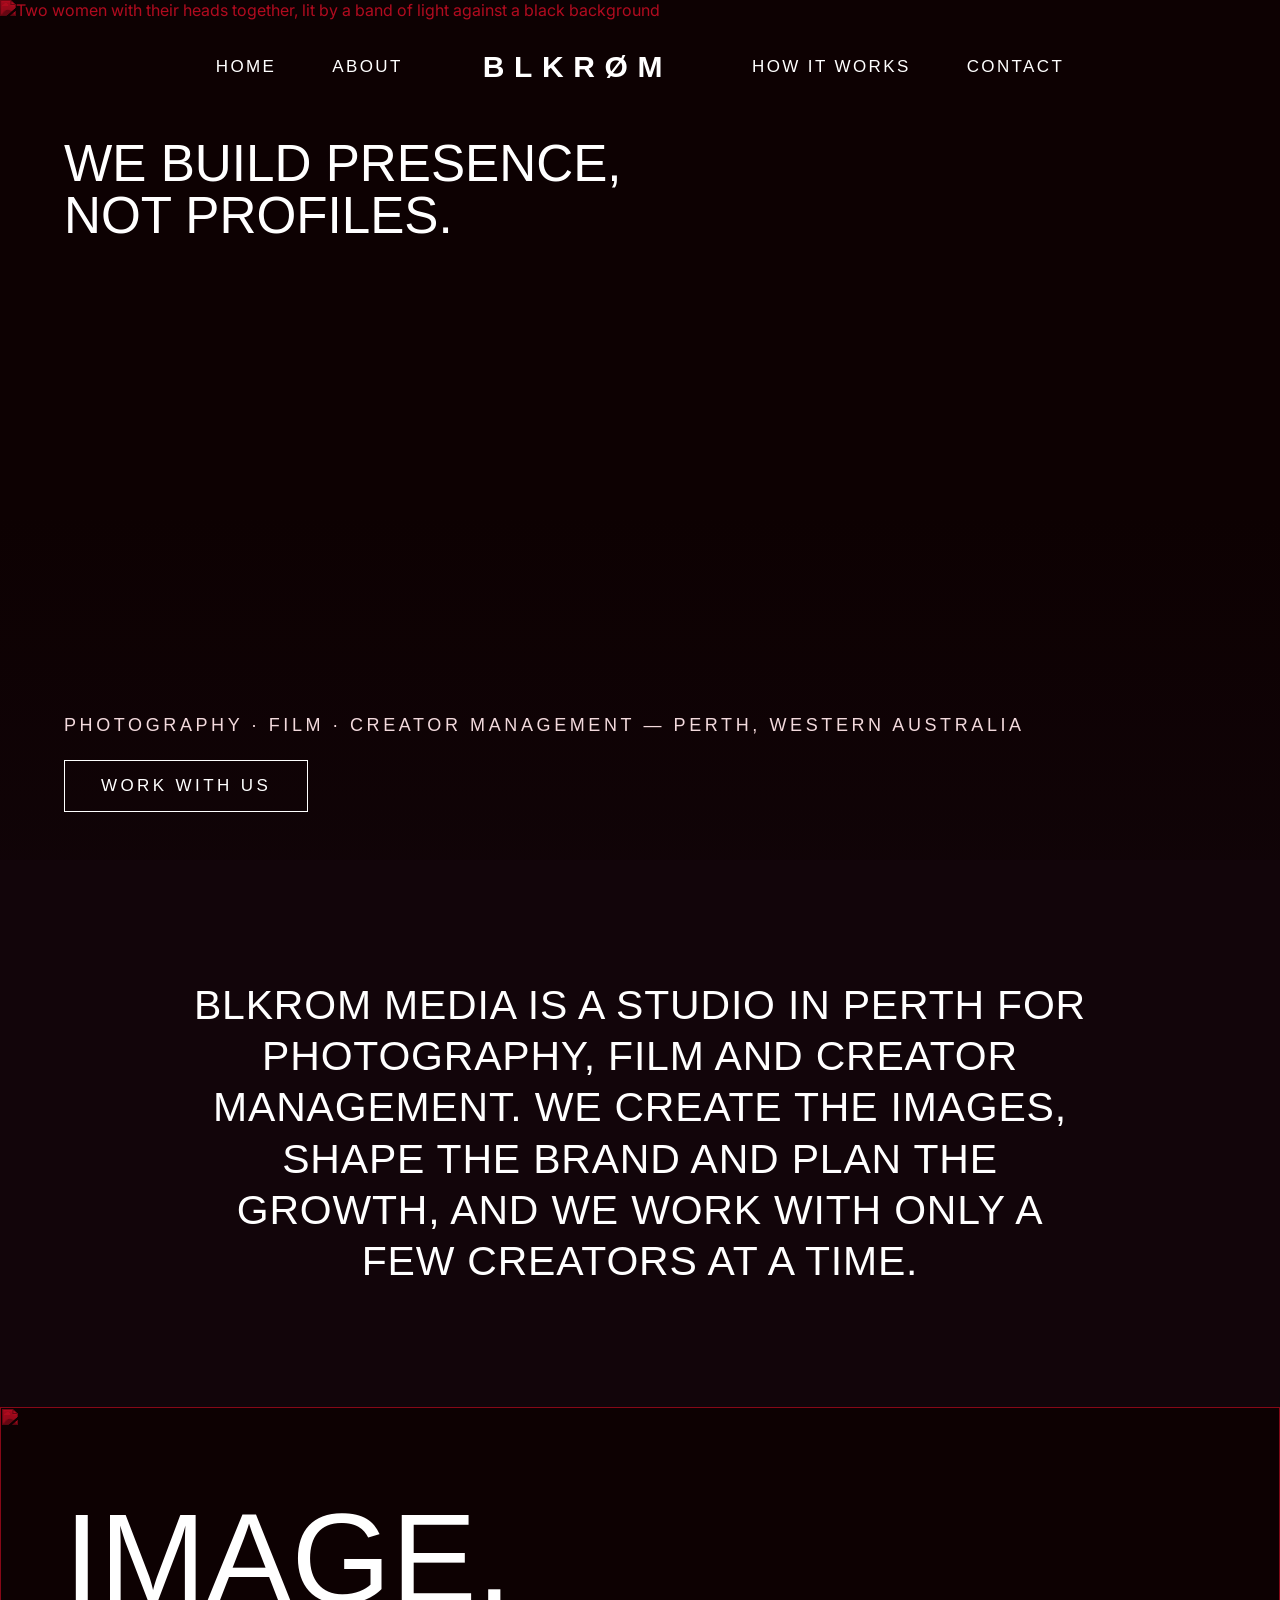
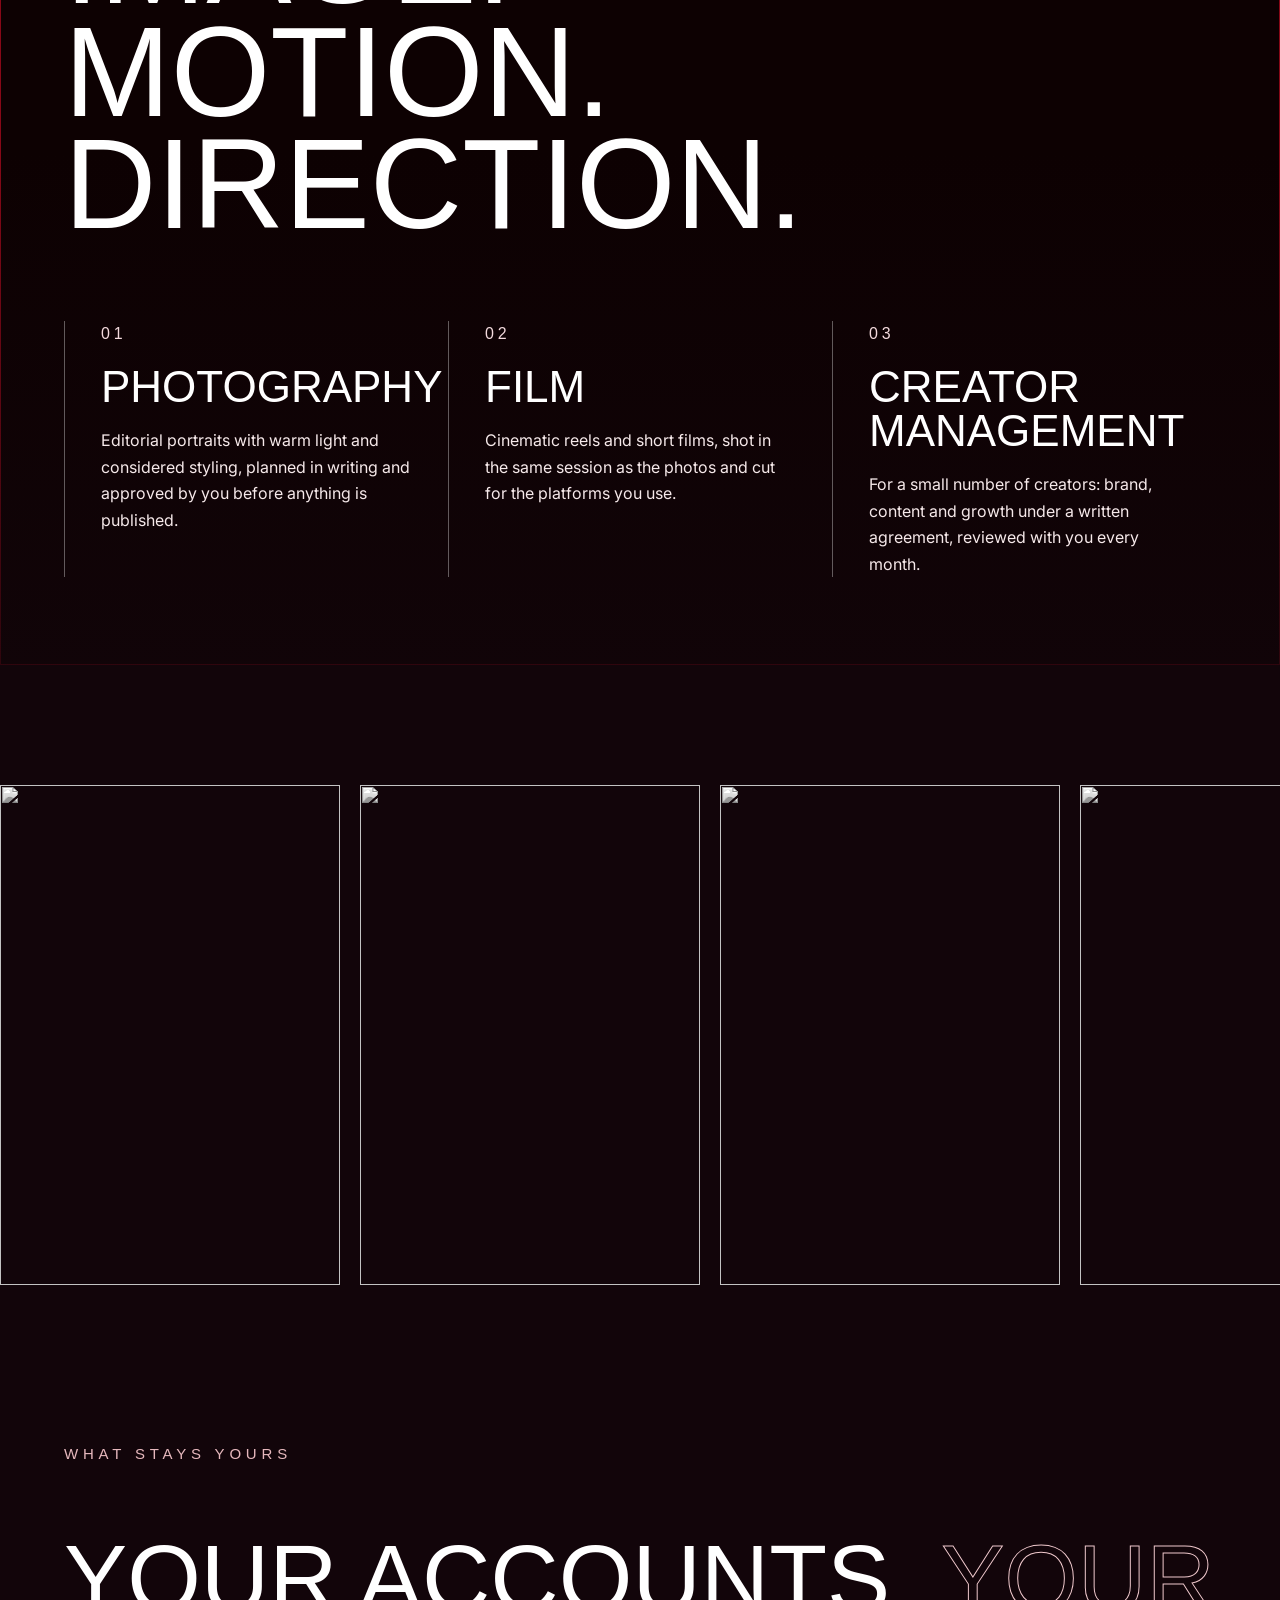
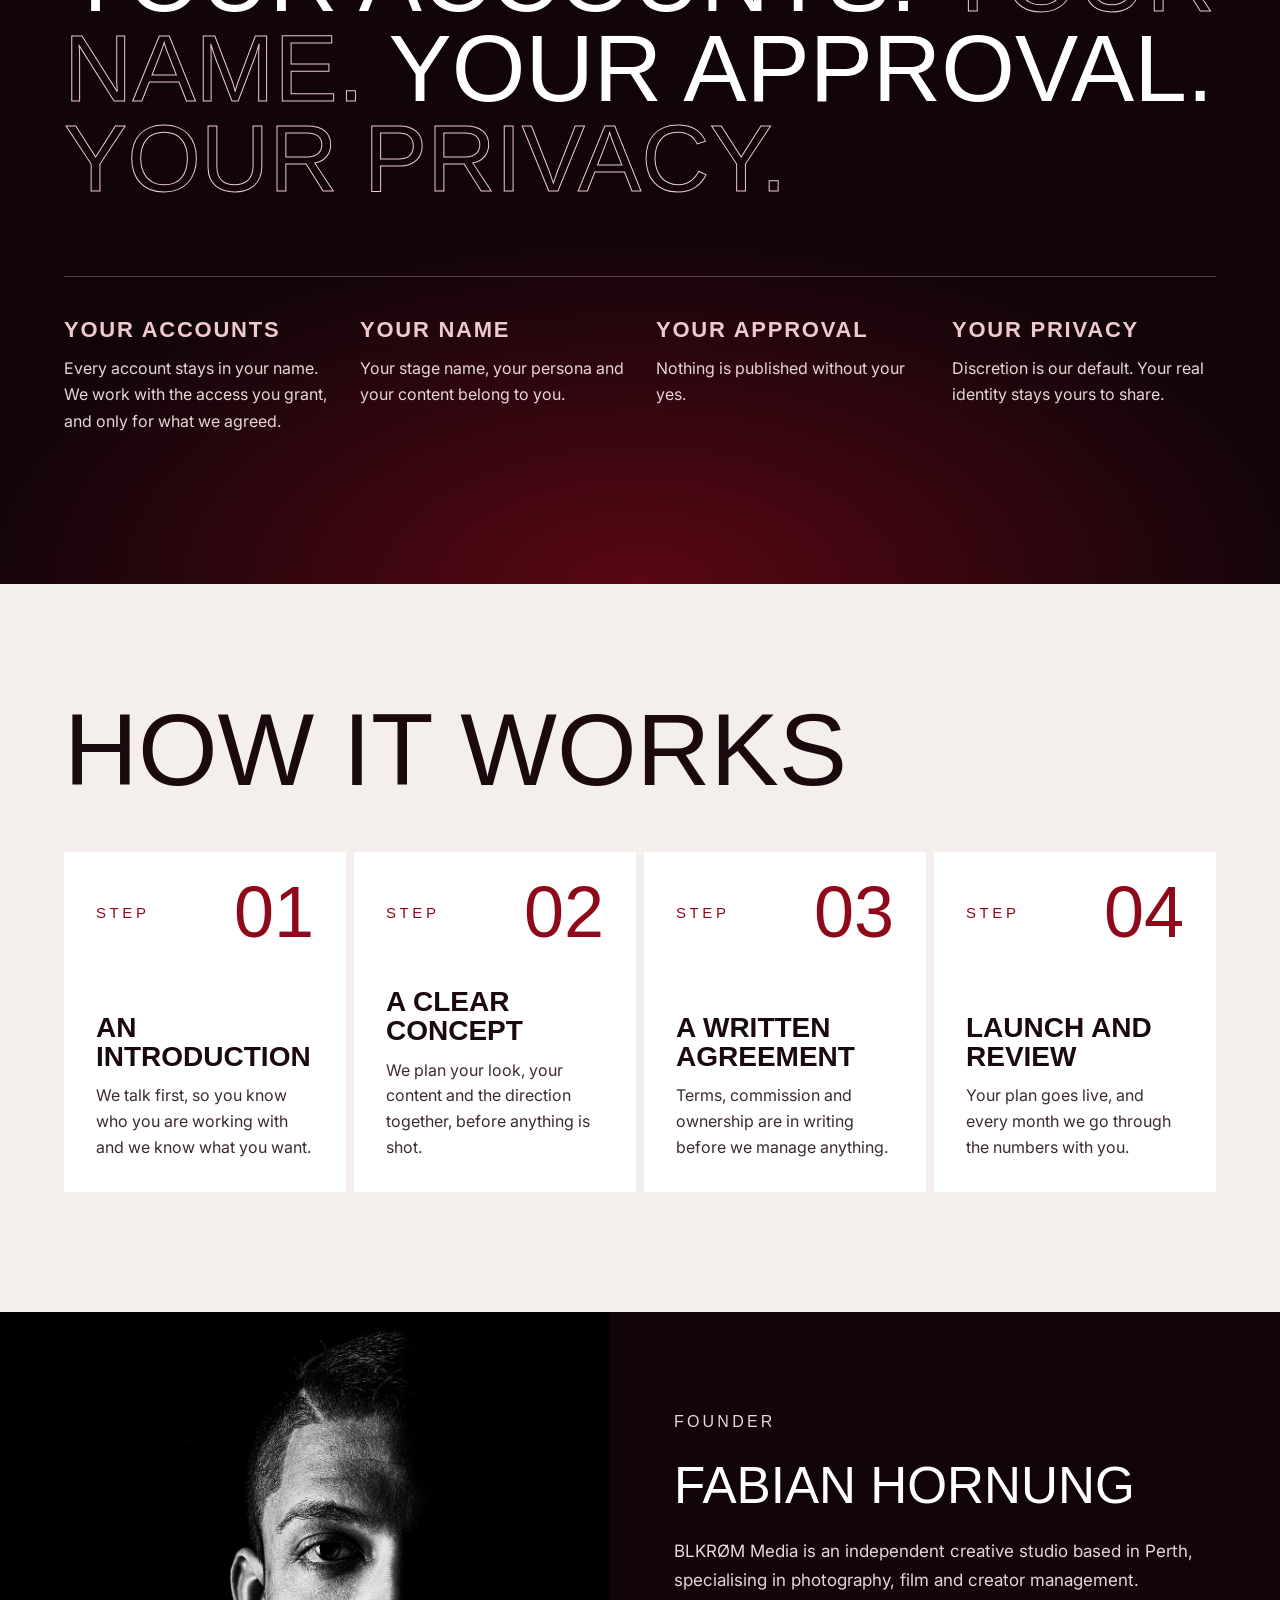
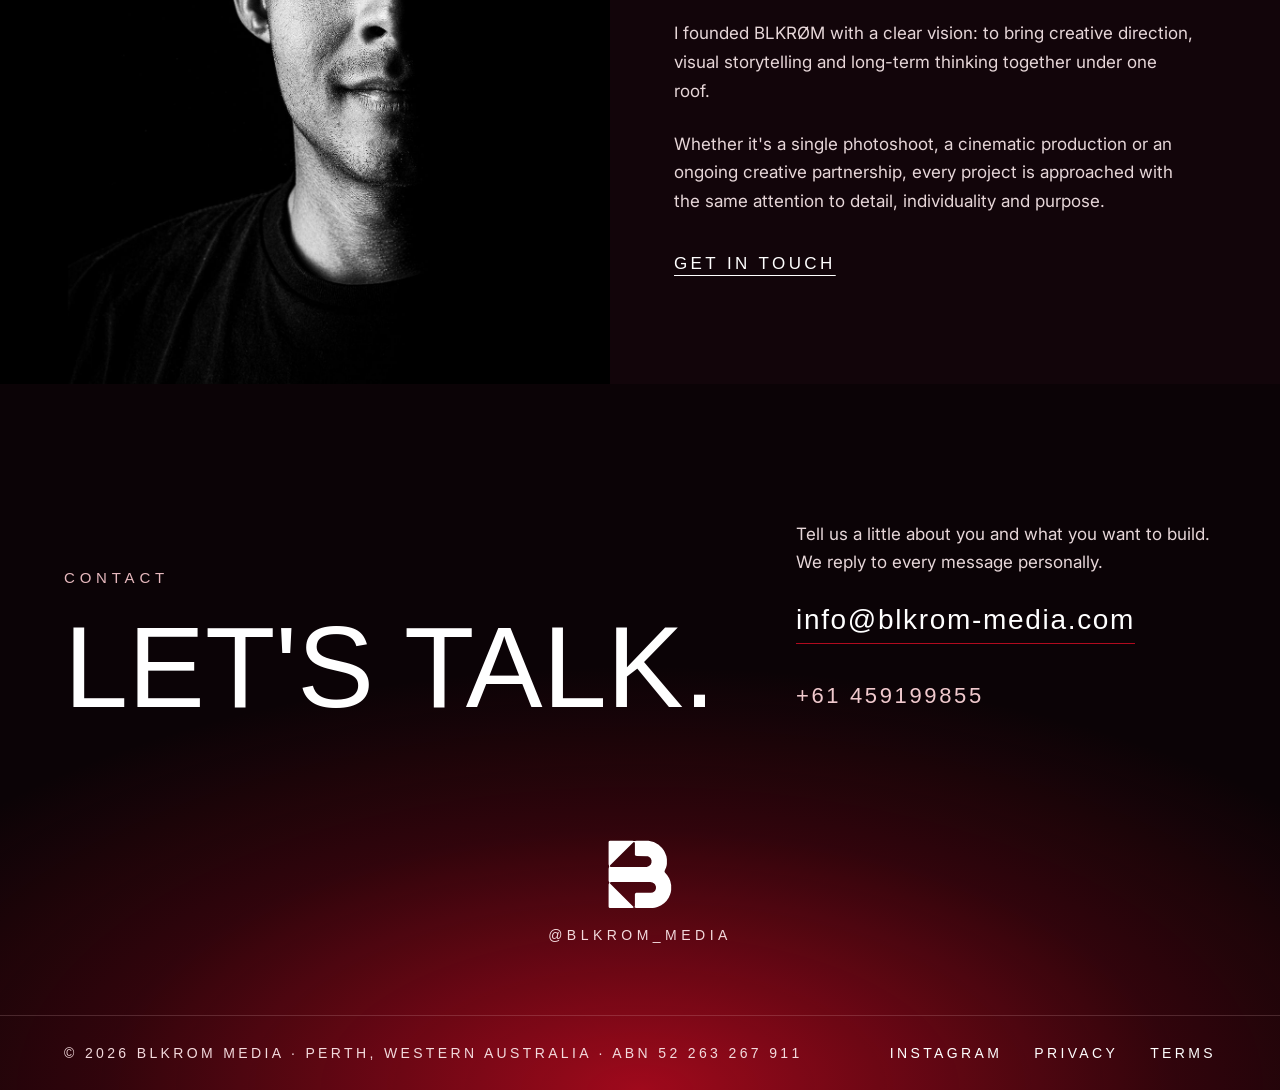
==== commit 597ef1cc: "Add files via upload" ====
--- a/index.html
+++ b/index.html
@@ -9,7 +9,7 @@
 <meta property="og:title" content="BLKRØM Media — Photography · Film · Creator management, Perth">
 <meta property="og:description" content="BLKRØM Media is an independent creative studio in Perth for photography, film and creator management. We build presence, not profiles.">
 <meta property="og:type" content="website">
-<meta property="og:image" content="https://blkrom-media.com/assets/hero.jpg">
+<meta property="og:image" content="https://blkrom-media.com/hero.jpg">
 <link rel="icon" type="image/svg+xml" href="/favicon.svg">
 <link rel="icon" type="image/png" href="/favicon-96x96.png" sizes="96x96">
 <link rel="shortcut icon" href="/favicon.ico">
@@ -19,11 +19,215 @@
 <link rel="preconnect" href="https://fonts.googleapis.com">
 <link rel="preconnect" href="https://fonts.gstatic.com" crossorigin>
 <link rel="stylesheet" href="https://fonts.googleapis.com/css2?family=Barlow+Condensed:wght@300;400;500;600&family=Inter:wght@400;500&display=swap">
-<link rel="stylesheet" href="assets/style.css">
+<style>
+/* BLKRØM Media — site styles */
+:root{
+  --accent:#B00A1E;
+  --bg:#12050A;
+  --soft:#E6D6D8;
+  --rose:#E6B8BD;
+  --pale:#F0C9CD;
+  --line:#5A1E27;
+  --pad:64px;
+  --cond:'Barlow Condensed',sans-serif;
+}
+*{box-sizing:border-box}
+html{scroll-behavior:smooth}
+body{margin:0;background:var(--bg);color:#fff;font-family:'Inter',sans-serif;-webkit-font-smoothing:antialiased}
+a{color:#fff}
+a:hover{color:var(--pale)}
+a:focus-visible,button:focus-visible,input:focus-visible,textarea:focus-visible{outline:2px solid var(--pale);outline-offset:3px}
+img{display:block;max-width:100%}
+h1,h2,h3,p{margin:0}
+.page{display:flex;flex-direction:column;min-height:100vh;overflow:hidden}
+.eyebrow{font-family:var(--cond);font-size:15px;letter-spacing:.32em;text-transform:uppercase;color:var(--rose)}
+.bgimg{position:absolute;inset:0;width:100%;height:100%;object-fit:cover;filter:grayscale(1) contrast(1.05)}
+.tint{position:absolute;inset:0;background:var(--accent);mix-blend-mode:multiply}
+
+/* nav */
+.nav{position:relative;display:flex;flex-wrap:wrap;align-items:center;justify-content:center;gap:0 56px;padding:44px 32px 0;font-family:var(--cond);font-size:17px;letter-spacing:.14em;text-transform:uppercase}
+.nav a{text-decoration:none;padding:12px 0}
+.nav .logo{font-size:30px;font-weight:600;letter-spacing:.32em;padding:6px 24px}
+
+/* hero */
+.hero{position:relative;min-height:860px;display:flex;flex-direction:column;overflow:hidden}
+.fade{position:absolute;inset:0;background:linear-gradient(to top,rgba(18,5,10,.6) 0%,rgba(18,5,10,0) 40%)}
+.hero-body{position:relative;flex:1;display:flex;flex-direction:column;justify-content:space-between;gap:48px;padding:48px var(--pad)}
+.hero h1{font-family:var(--cond);font-weight:500;font-size:clamp(34px,4vw,58px);line-height:1.02;text-transform:uppercase}
+.hero-row{display:flex;flex-wrap:wrap;align-items:center;justify-content:space-between;gap:24px}
+.hero-row p{font-family:var(--cond);font-size:18px;letter-spacing:.2em;text-transform:uppercase;color:#F3DADD}
+.btn-line{display:inline-flex;align-items:center;min-height:52px;padding:0 36px;border:1px solid #fff;text-decoration:none;font-family:var(--cond);font-size:17px;letter-spacing:.2em;text-transform:uppercase}
+.btn-line:hover{background:#fff;color:var(--bg)}
+
+/* statement */
+.statement{padding:120px 32px;display:flex;justify-content:center}
+.statement p{max-width:900px;text-align:center;font-family:var(--cond);font-weight:400;font-size:clamp(28px,3.2vw,44px);line-height:1.25;text-transform:uppercase;letter-spacing:.02em}
+
+/* image. motion. direction. */
+.cinema{position:relative;min-height:760px;display:flex;flex-direction:column;justify-content:space-between;gap:80px;padding:96px var(--pad) 88px;overflow:hidden}
+.cinema .shade{position:absolute;inset:0;background:linear-gradient(to top,rgba(18,5,10,.75) 0%,rgba(18,5,10,0) 60%)}
+.cinema h2{position:relative;font-family:var(--cond);font-weight:300;font-size:clamp(56px,10vw,150px);line-height:.88;text-transform:uppercase}
+.cinema-cols{position:relative;display:grid;grid-template-columns:repeat(3,minmax(0,1fr))}
+.cinema-cols>div{padding:0 36px;border-left:1px solid rgba(255,255,255,.35);display:flex;flex-direction:column;gap:18px}
+.cinema-cols .n{font-family:var(--cond);font-size:16px;letter-spacing:.24em;color:#F3DADD}
+.cinema-cols h3{font-family:var(--cond);font-weight:500;font-size:44px;line-height:1;text-transform:uppercase}
+.cinema-cols p{font-size:16px;line-height:1.65;color:#F6E9EA}
+
+/* carousel */
+.reel{padding:120px 0;overflow:hidden}
+.drift{display:flex;width:max-content;animation:drift 80s linear infinite}
+.drift .frame{position:relative;flex:none;width:340px;height:500px;margin-right:20px;overflow:hidden}
+.drift .frame img{position:absolute;inset:0;width:100%;height:100%;object-fit:cover;filter:grayscale(1) contrast(1.05)}
+@keyframes drift{from{transform:translateX(-50%)}to{transform:translateX(0)}}
+@media (prefers-reduced-motion:reduce){.drift{animation:none}}
+
+/* what stays yours */
+.yours{position:relative;padding:40px var(--pad) 150px;display:flex;flex-direction:column;gap:72px;background:radial-gradient(ellipse 70% 60% at 50% 100%,color-mix(in srgb,var(--accent) 45%,transparent) 0%,rgba(18,5,10,0) 75%)}
+.yours .big{font-family:var(--cond);font-weight:500;font-size:clamp(52px,7.4vw,108px);line-height:.95;text-transform:uppercase}
+.yours .big span{color:transparent;-webkit-text-stroke:1px var(--pale)}
+.yours-cols{display:grid;grid-template-columns:repeat(4,minmax(0,1fr));gap:32px;padding-top:40px;border-top:1px solid rgba(240,201,205,.3)}
+.yours-cols h3{font-family:var(--cond);font-weight:600;font-size:22px;letter-spacing:.08em;text-transform:uppercase;color:var(--pale);margin-bottom:12px}
+.yours-cols p{font-size:16px;line-height:1.65;color:var(--soft)}
+
+/* how it works */
+.how{background:#F4EEEC;color:#1A0A0D;padding:120px var(--pad);display:flex;flex-direction:column;gap:56px}
+.how h2{font-family:var(--cond);font-weight:300;font-size:clamp(56px,8vw,118px);line-height:.9;text-transform:uppercase}
+.steps{display:flex;flex-wrap:wrap;gap:8px}
+.step{flex:1 1 240px;min-height:340px;padding:32px;background:#fff;display:flex;flex-direction:column;justify-content:space-between;gap:32px}
+.step-top{display:flex;align-items:center;justify-content:space-between;font-family:var(--cond);color:#8E0A1A}
+.step-top span{font-size:15px;letter-spacing:.24em;text-transform:uppercase}
+.step-top b{font-weight:300;font-size:72px;line-height:.8}
+.step h3{font-family:var(--cond);font-weight:600;font-size:28px;line-height:1.05;text-transform:uppercase;margin-bottom:12px}
+.step p{font-size:16px;line-height:1.6;color:#3D2B2E}
+
+/* about */
+.about{display:flex;flex-wrap:wrap;align-items:stretch}
+.about-photo{flex:1 1 380px;min-height:620px;position:relative;background:#000;overflow:hidden}
+.about-photo img{position:absolute;inset:0;width:100%;height:100%;object-fit:cover;object-position:60% 30%;filter:grayscale(1)}
+.about-text{flex:1 1 440px;padding:96px var(--pad);display:flex;flex-direction:column;justify-content:center;gap:24px}
+.about-text h2{font-family:var(--cond);font-weight:500;font-size:clamp(36px,4vw,56px);line-height:1.05;text-transform:uppercase}
+.about-text p{max-width:520px;font-size:17px;line-height:1.7;color:var(--soft)}
+.about-text .eyebrow{font-size:16px;letter-spacing:.2em}
+.about-text .more{align-self:flex-start;display:inline-flex;align-items:center;min-height:48px;font-family:var(--cond);font-size:17px;letter-spacing:.2em;text-transform:uppercase;text-underline-offset:6px}
+
+/* footer */
+.foot{display:flex;flex-direction:column;overflow:hidden;background:radial-gradient(ellipse 85% 75% at 50% 100%,color-mix(in srgb,var(--accent) 90%,transparent) 0%,color-mix(in srgb,var(--accent) 60%,transparent) 22%,color-mix(in srgb,var(--accent) 22%,transparent) 50%,rgba(11,3,6,0) 80%),#0B0306}
+.contact{padding:136px var(--pad) 112px;display:flex;flex-wrap:wrap;align-items:flex-end;justify-content:space-between;gap:56px}
+.contact h2{font-family:var(--cond);font-weight:400;font-size:clamp(64px,9vw,136px);line-height:.92;text-transform:uppercase;margin-top:28px}
+.contact-side{max-width:420px;display:flex;flex-direction:column;gap:20px}
+.contact-side p{font-size:17px;line-height:1.65;color:var(--soft)}
+.contact-side .mail{align-self:flex-start;display:inline-flex;align-items:center;min-height:48px;font-family:var(--cond);font-size:28px;letter-spacing:.06em;text-decoration:none;border-bottom:1px solid var(--accent);overflow-wrap:anywhere}
+.contact-side .tel{align-self:flex-start;display:inline-flex;align-items:center;min-height:48px;margin-top:8px;font-family:var(--cond);font-size:22px;letter-spacing:.12em;text-decoration:none;color:var(--pale)}
+.mark{display:flex;justify-content:center;padding:8px 0 72px}
+.mark a{display:inline-flex;flex-direction:column;align-items:center;gap:18px;min-height:48px;text-decoration:none;font-family:var(--cond);font-size:14px;letter-spacing:.32em;text-transform:uppercase;color:#F3DADD}
+.mark img{width:64px;height:auto}
+.bar{margin-top:auto;border-top:1px solid rgba(240,201,205,.18);padding:14px var(--pad);display:flex;flex-wrap:wrap;align-items:center;justify-content:space-between;gap:8px 32px;font-family:var(--cond);font-size:14px;letter-spacing:.24em;text-transform:uppercase;color:#F3DADD}
+.bar nav{display:flex;flex-wrap:wrap;gap:0 32px}
+.bar nav a{text-decoration:none;padding:15px 0}
+
+/* apply page */
+.apply{flex:1;display:flex;flex-wrap:wrap;align-items:stretch}
+.apply-visual{position:relative;flex:1 1 520px;min-height:620px;display:flex;flex-direction:column;overflow:hidden}
+.apply-visual .shade{position:absolute;inset:0;background:linear-gradient(to top,rgba(18,5,10,.8) 0%,rgba(18,5,10,0) 65%)}
+.apply-visual .logo{position:relative;align-self:flex-start;margin:44px var(--pad) 0;padding:6px 0;text-decoration:none;font-family:var(--cond);font-size:30px;font-weight:600;letter-spacing:.32em}
+.apply-copy{position:relative;margin-top:auto;padding:64px var(--pad);display:flex;flex-direction:column;gap:28px}
+.apply-copy .eyebrow{color:#F3DADD}
+.apply-copy h1{font-family:var(--cond);font-weight:300;font-size:clamp(64px,8.5vw,128px);line-height:.88;text-transform:uppercase}
+.apply-copy p{max-width:440px;font-size:17px;line-height:1.65;color:#F6E9EA}
+.pledges{display:grid;grid-template-columns:repeat(3,minmax(0,1fr));gap:24px;padding-top:28px;border-top:1px solid rgba(255,255,255,.35);font-family:var(--cond);font-size:16px;letter-spacing:.14em;text-transform:uppercase;color:#F3DADD}
+.apply-form{flex:1 1 520px;padding:48px 80px 80px;display:flex;flex-direction:column;gap:32px}
+.apply-form .back{align-self:flex-end;display:inline-flex;align-items:center;min-height:48px;font-family:var(--cond);font-size:15px;letter-spacing:.2em;text-transform:uppercase;text-decoration:none}
+.row2{display:grid;grid-template-columns:repeat(auto-fit,minmax(220px,1fr));gap:32px 40px}
+.field{display:flex;flex-direction:column;gap:4px}
+.lab{font-family:var(--cond);font-size:15px;letter-spacing:.24em;text-transform:uppercase;color:var(--rose)}
+.lab i{font-style:normal;letter-spacing:.08em;text-transform:none;color:#B79AA0}
+.f{width:100%;min-height:52px;padding:12px 0;background:transparent;border:0;border-bottom:1px solid #6B2A32;border-radius:0;color:#fff;font-family:'Inter',sans-serif;font-size:17px}
+textarea.f{resize:vertical;line-height:1.6}
+.f::placeholder{color:#B79AA0}
+fieldset{margin:0;padding:0;border:0}
+legend{padding:0 0 8px}
+.checks{display:flex;flex-wrap:wrap;gap:4px 40px}
+.chk{display:flex;align-items:center;gap:14px;min-height:48px;font-size:16px;line-height:1.5;color:var(--soft)}
+.chk input{width:22px;height:22px;margin:0;accent-color:var(--accent);flex:none}
+.submit-row{display:flex;flex-wrap:wrap;align-items:center;gap:24px 32px}
+.send{min-height:56px;padding:0 44px;background:var(--accent);color:#fff;border:0;border-radius:0;cursor:pointer;font-family:var(--cond);font-size:17px;letter-spacing:.2em;text-transform:uppercase}
+.send:hover{background:#C70C22}
+.send[disabled]{opacity:.6;cursor:wait}
+.note{max-width:300px;font-size:14px;line-height:1.55;color:#D9C3C6}
+.status{font-size:17px;line-height:1.6;color:#F6E9EA}
+.status[hidden]{display:none}
+.hp{position:absolute;left:-9999px;width:1px;height:1px;overflow:hidden}
+
+/* legal pages */
+.legal-head{position:relative;display:flex;flex-direction:column;background:radial-gradient(ellipse 80% 90% at 50% 0%,color-mix(in srgb,var(--accent) 70%,transparent) 0%,color-mix(in srgb,var(--accent) 25%,transparent) 45%,rgba(18,5,10,0) 80%)}
+.legal-title{padding:120px var(--pad) 96px;display:flex;flex-wrap:wrap;align-items:flex-end;justify-content:space-between;gap:40px}
+.legal-title .eyebrow{color:#F3DADD;margin-bottom:24px}
+.legal-title h1{font-family:var(--cond);font-weight:300;font-size:clamp(64px,9vw,136px);line-height:.88;text-transform:uppercase}
+.legal-meta{display:flex;flex-direction:column;gap:10px;text-align:right}
+.legal-meta p:first-child{font-size:17px;line-height:1.6;color:#F6E9EA}
+.legal-meta p:last-child{font-family:var(--cond);font-size:15px;letter-spacing:.24em;text-transform:uppercase;color:#F3DADD}
+.legal{padding:0 var(--pad) 120px;display:flex;flex-direction:column}
+.legal section{display:grid;grid-template-columns:72px minmax(0,300px) minmax(0,680px);gap:32px;padding:40px 0;border-top:1px solid var(--line)}
+.legal section:last-child{border-bottom:1px solid var(--line)}
+.legal .num{margin-top:6px;font-family:var(--cond);font-size:16px;letter-spacing:.24em;color:var(--rose)}
+.legal h2{font-family:var(--cond);font-weight:500;font-size:32px;line-height:1.05;text-transform:uppercase}
+.legal .body{display:flex;flex-direction:column;gap:16px}
+.legal .body p,.legal .body li{font-size:17px;line-height:1.75;color:var(--soft)}
+.legal ul{margin:0;padding:0 0 0 22px;display:flex;flex-direction:column;gap:16px}
+.legal strong{color:#fff;font-weight:500}
+
+/* tablet */
+@media (max-width:1000px){
+  :root{--pad:40px}
+  .cinema-cols{grid-template-columns:1fr;gap:40px}
+  .cinema-cols>div{padding:0 0 0 24px}
+  .yours-cols{grid-template-columns:repeat(2,minmax(0,1fr))}
+  .apply-form{padding:48px var(--pad) 72px}
+  .legal section{grid-template-columns:56px minmax(0,1fr);gap:16px 24px}
+  .legal .body{grid-column:2}
+  .legal-meta{text-align:left}
+}
+/* phone */
+@media (max-width:640px){
+  :root{--pad:24px}
+  .nav{gap:0 28px;padding:28px 20px 0;font-size:15px}
+  .nav .logo{order:-1;flex-basis:100%;text-align:center;padding:6px 0 10px;font-size:26px}
+  .hero{min-height:720px}
+  .hero-body{padding:32px var(--pad) 40px}
+  .hero-row p{font-size:15px;letter-spacing:.14em}
+  .hero-row .btn-line{width:100%;justify-content:center}
+  .statement{padding:80px 24px}
+  .cinema{min-height:0;padding:72px var(--pad) 64px;gap:56px}
+  .cinema-cols h3{font-size:36px}
+  .reel{padding:72px 0}
+  .drift .frame{width:240px;height:360px;margin-right:12px}
+  .yours{padding:24px var(--pad) 96px;gap:48px}
+  .yours-cols{grid-template-columns:1fr;gap:28px}
+  .how{padding:80px var(--pad);gap:40px}
+  .step{flex-basis:100%;min-height:0}
+  .about-photo{min-height:460px}
+  .about-text{padding:64px var(--pad)}
+  .contact{padding:88px var(--pad) 72px;gap:40px}
+  .contact-side .mail{font-size:24px}
+  .mark{padding-bottom:56px}
+  .bar{font-size:13px;letter-spacing:.16em}
+  .apply-visual{min-height:520px}
+  .apply-visual .logo{margin:28px var(--pad) 0;font-size:26px}
+  .apply-copy{padding:48px var(--pad)}
+  .pledges{grid-template-columns:1fr;gap:10px}
+  .apply-form{padding:40px var(--pad) 64px}
+  .apply-form .back{align-self:flex-start}
+  .send{width:100%}
+  .legal-title{padding:72px var(--pad) 56px}
+  .legal section{grid-template-columns:1fr;padding:28px 0}
+  .legal .body{grid-column:1}
+}
+
+</style>
 </head>
 <body>
 <header class="hero">
-<img class="bgimg" src="assets/hero.jpg" alt="Two women with their heads together, lit by a band of light against a black background" style="object-position:50% 100%">
+<img class="bgimg" src="hero.jpg" alt="Two women with their heads together, lit by a band of light against a black background" style="object-position:50% 100%">
 <div class="tint" aria-hidden="true"></div>
 <div class="fade" aria-hidden="true"></div>
 <nav class="nav" aria-label="Main">
@@ -48,7 +252,7 @@
 </section>
 
 <section class="cinema" aria-label="What we do">
-<img class="bgimg" src="assets/motion.jpg" alt="" style="object-position:50% 35%" loading="lazy">
+<img class="bgimg" src="motion.jpg" alt="" style="object-position:50% 35%" loading="lazy">
 <div class="tint" aria-hidden="true"></div>
 <div class="shade" aria-hidden="true"></div>
 <h2>Image.<br>Motion.<br>Direction.</h2>
@@ -56,7 +260,7 @@
 </section>
 
 <section class="reel" aria-hidden="true">
-<div class="drift"><div class="frame"><img src="assets/band-1.jpg" alt="" decoding="async"></div><div class="frame"><img src="assets/band-2.jpg" alt="" decoding="async"></div><div class="frame"><img src="assets/band-3.jpg" alt="" decoding="async"></div><div class="frame"><img src="assets/band-4.jpg" alt="" decoding="async"></div><div class="frame"><img src="assets/band-5.jpg" alt="" decoding="async"></div><div class="frame"><img src="assets/band-6.jpg" alt="" decoding="async"></div><div class="frame"><img src="assets/band-7.jpg" alt="" decoding="async"></div><div class="frame"><img src="assets/band-1.jpg" alt="" decoding="async"></div><div class="frame"><img src="assets/band-2.jpg" alt="" decoding="async"></div><div class="frame"><img src="assets/band-3.jpg" alt="" decoding="async"></div><div class="frame"><img src="assets/band-4.jpg" alt="" decoding="async"></div><div class="frame"><img src="assets/band-5.jpg" alt="" decoding="async"></div><div class="frame"><img src="assets/band-6.jpg" alt="" decoding="async"></div><div class="frame"><img src="assets/band-7.jpg" alt="" decoding="async"></div></div>
+<div class="drift"><div class="frame"><img src="band-1.jpg" alt="" decoding="async"></div><div class="frame"><img src="band-2.jpg" alt="" decoding="async"></div><div class="frame"><img src="band-3.jpg" alt="" decoding="async"></div><div class="frame"><img src="band-4.jpg" alt="" decoding="async"></div><div class="frame"><img src="band-5.jpg" alt="" decoding="async"></div><div class="frame"><img src="band-6.jpg" alt="" decoding="async"></div><div class="frame"><img src="band-7.jpg" alt="" decoding="async"></div><div class="frame"><img src="band-1.jpg" alt="" decoding="async"></div><div class="frame"><img src="band-2.jpg" alt="" decoding="async"></div><div class="frame"><img src="band-3.jpg" alt="" decoding="async"></div><div class="frame"><img src="band-4.jpg" alt="" decoding="async"></div><div class="frame"><img src="band-5.jpg" alt="" decoding="async"></div><div class="frame"><img src="band-6.jpg" alt="" decoding="async"></div><div class="frame"><img src="band-7.jpg" alt="" decoding="async"></div></div>
 </section>
 
 <section class="yours" aria-label="What stays yours">
@@ -71,7 +275,7 @@
 </section>
 
 <section class="about" id="about">
-<div class="about-photo"><img src="assets/about.jpg" alt="Black and white portrait of Fabian Hornung, half of his face lit" loading="lazy"></div>
+<div class="about-photo"><img src="about.jpg" alt="Black and white portrait of Fabian Hornung, half of his face lit" loading="lazy"></div>
 <div class="about-text">
 <p class="eyebrow">Founder</p>
 <h2>Fabian Hornung</h2>
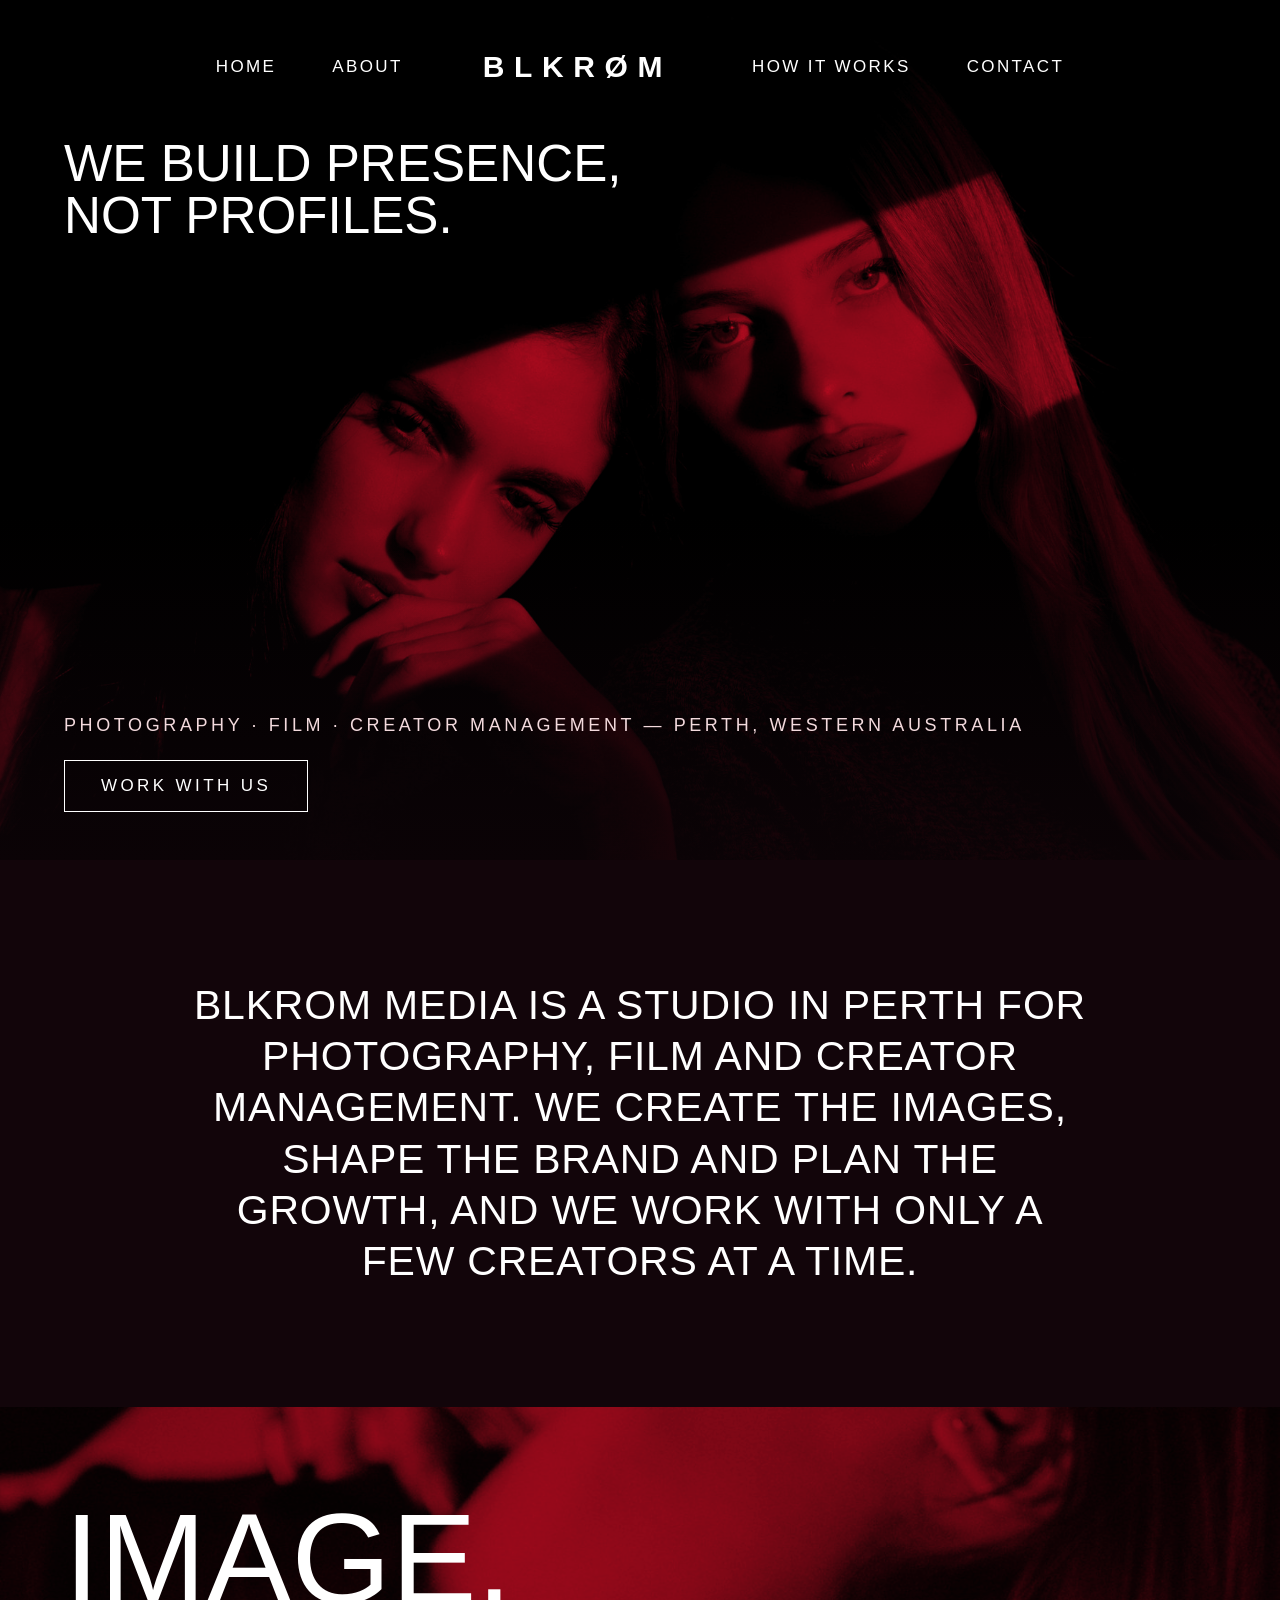
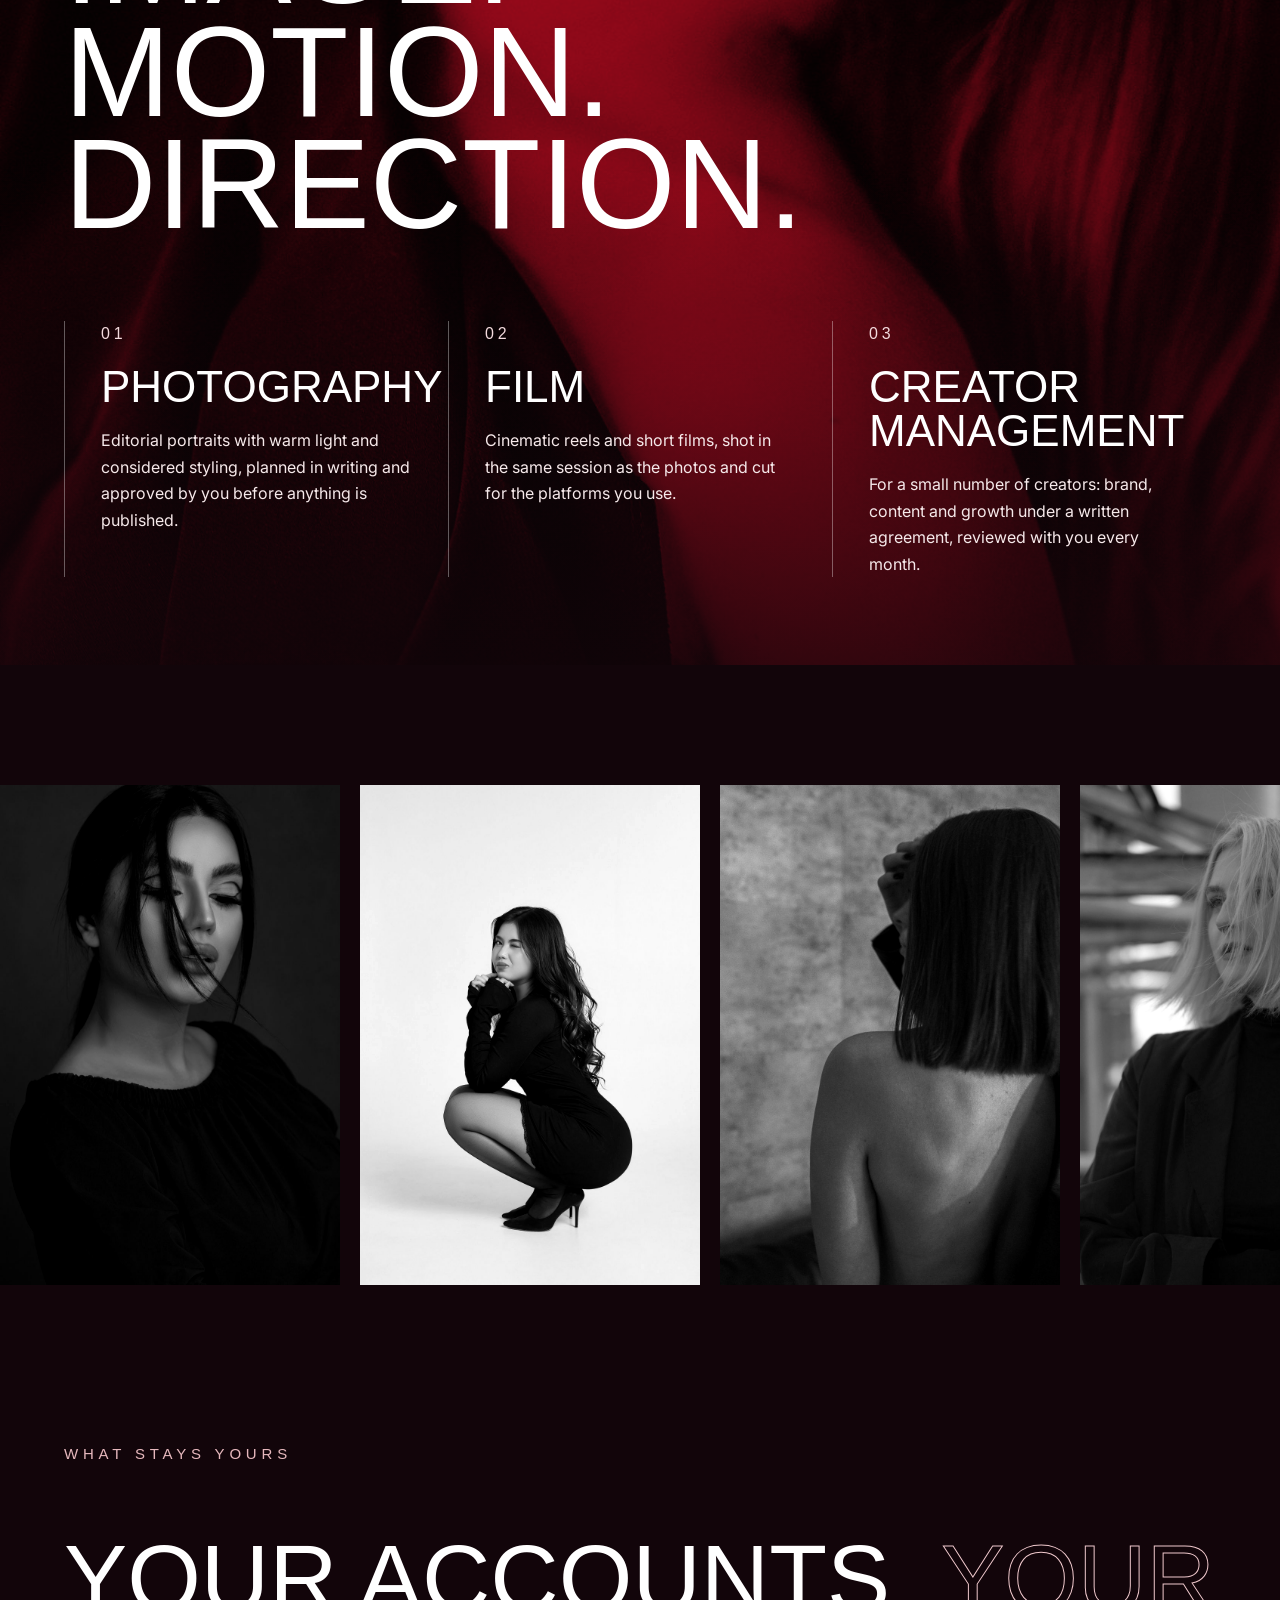
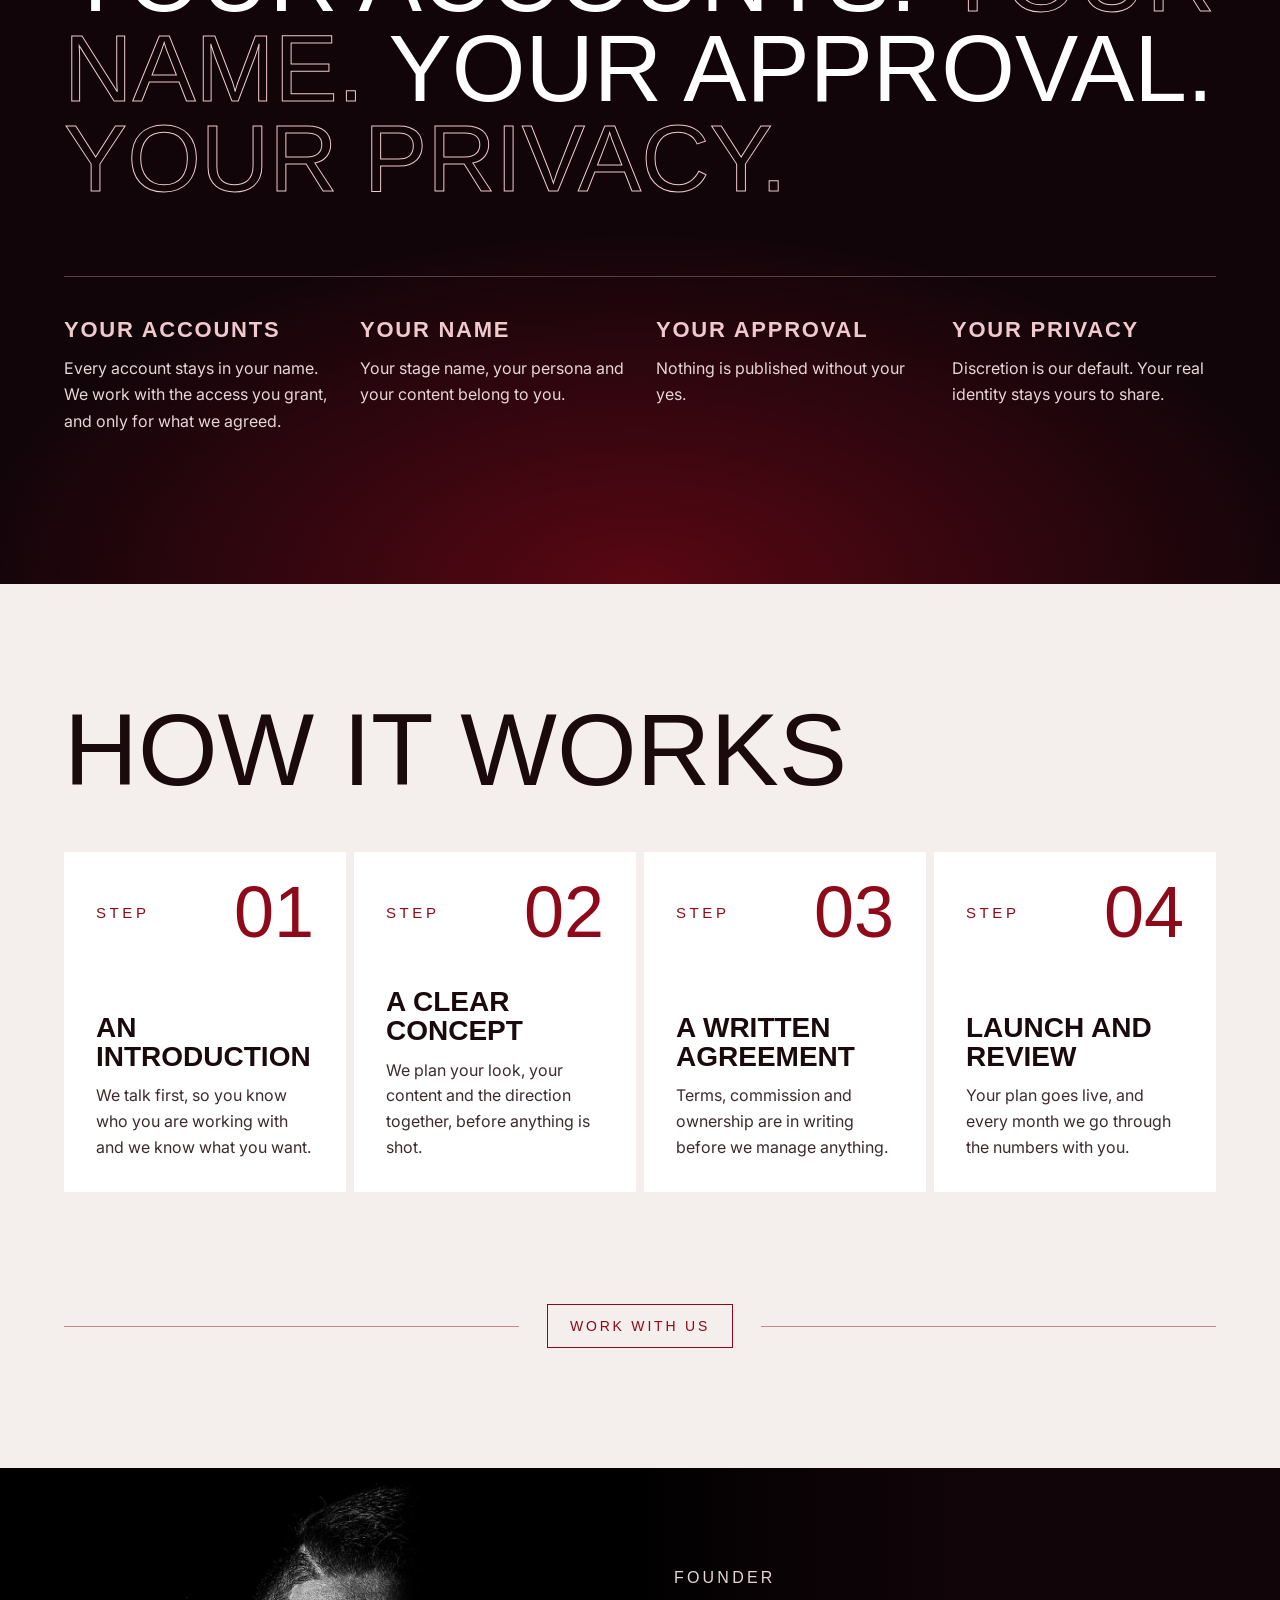
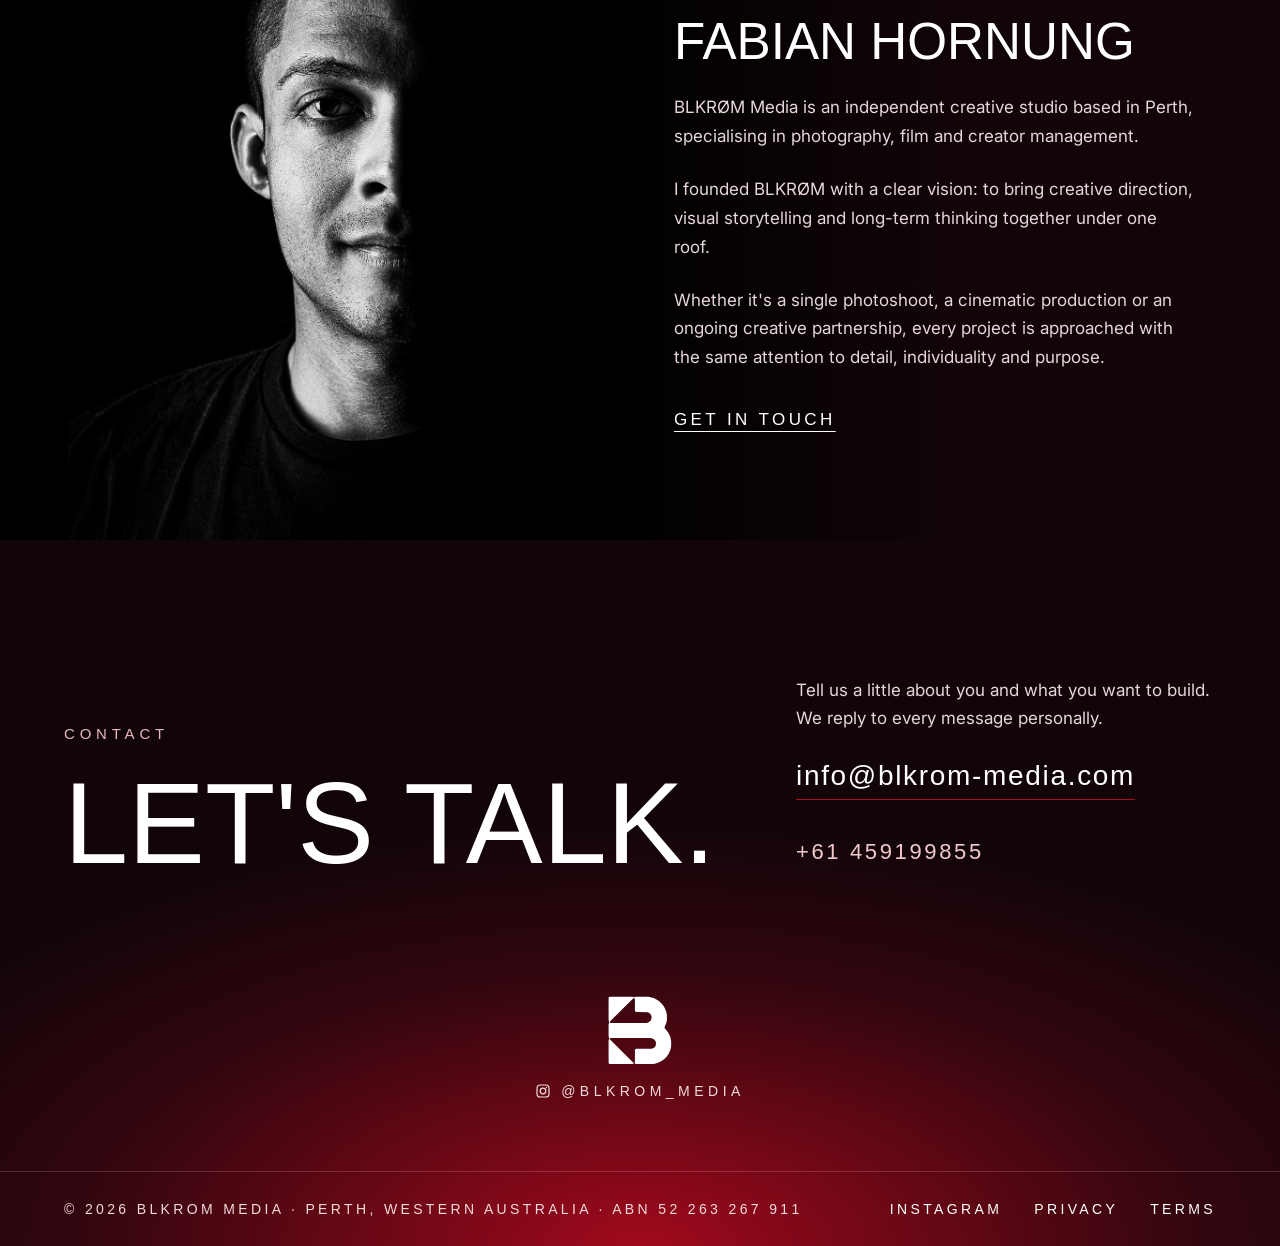
==== commit 4f4ed090: "Add files via upload" ====
--- a/index.html
+++ b/index.html
@@ -79,7 +79,6 @@
 .drift .frame{position:relative;flex:none;width:340px;height:500px;margin-right:20px;overflow:hidden}
 .drift .frame img{position:absolute;inset:0;width:100%;height:100%;object-fit:cover;filter:grayscale(1) contrast(1.05)}
 @keyframes drift{from{transform:translateX(-50%)}to{transform:translateX(0)}}
-@media (prefers-reduced-motion:reduce){.drift{animation:none}}
 
 /* what stays yours */
 .yours{position:relative;padding:40px var(--pad) 150px;display:flex;flex-direction:column;gap:72px;background:radial-gradient(ellipse 70% 60% at 50% 100%,color-mix(in srgb,var(--accent) 45%,transparent) 0%,rgba(18,5,10,0) 75%)}
@@ -110,8 +109,21 @@
 .about-text .eyebrow{font-size:16px;letter-spacing:.2em}
 .about-text .more{align-self:flex-start;display:inline-flex;align-items:center;min-height:48px;font-family:var(--cond);font-size:17px;letter-spacing:.2em;text-transform:uppercase;text-underline-offset:6px}
 
+/* portrait fades into the text side */
+
+/* small pulsing call to action */
+.how-head{display:flex;flex-wrap:wrap;align-items:center;justify-content:space-between;gap:20px 32px}
+.pulse{display:inline-flex;align-items:center;min-height:44px;padding:0 22px;border:1px solid #8E0A1A;color:#8E0A1A;text-decoration:none;font-family:var(--cond);font-size:14px;letter-spacing:.2em;text-transform:uppercase;animation:pulse 2.4s ease-out infinite}
+.pulse:hover{background:var(--accent);border-color:var(--accent);color:#fff;animation:none}
+@keyframes pulse{0%{box-shadow:0 0 0 0 rgba(176,10,30,.5)}70%{box-shadow:0 0 0 14px rgba(176,10,30,0)}100%{box-shadow:0 0 0 0 rgba(176,10,30,0)}}
+@media (prefers-reduced-motion:reduce){.pulse{animation:none}}
+
+/* instagram glyph beside the handle */
+.handle{display:inline-flex;align-items:center;gap:10px}
+.handle .ig{flex:none}
+
 /* footer */
-.foot{display:flex;flex-direction:column;overflow:hidden;background:radial-gradient(ellipse 85% 75% at 50% 100%,color-mix(in srgb,var(--accent) 90%,transparent) 0%,color-mix(in srgb,var(--accent) 60%,transparent) 22%,color-mix(in srgb,var(--accent) 22%,transparent) 50%,rgba(11,3,6,0) 80%),#0B0306}
+.foot{display:flex;flex-direction:column;overflow:hidden;background:radial-gradient(ellipse 85% 75% at 50% 100%,color-mix(in srgb,var(--accent) 90%,transparent) 0%,color-mix(in srgb,var(--accent) 60%,transparent) 22%,color-mix(in srgb,var(--accent) 22%,transparent) 50%,rgba(18,5,10,0) 80%),var(--bg)}
 .contact{padding:136px var(--pad) 112px;display:flex;flex-wrap:wrap;align-items:flex-end;justify-content:space-between;gap:56px}
 .contact h2{font-family:var(--cond);font-weight:400;font-size:clamp(64px,9vw,136px);line-height:.92;text-transform:uppercase;margin-top:28px}
 .contact-side{max-width:420px;display:flex;flex-direction:column;gap:20px}
@@ -223,6 +235,51 @@
   .legal .body{grid-column:1}
 }
 
+/* privacy + terms: red top, anthracite body */
+.legal-page{background:#161618}
+.legal-page .legal-head{background:radial-gradient(ellipse 80% 70% at 50% 0%,color-mix(in srgb,var(--accent) 75%,transparent) 0%,color-mix(in srgb,var(--accent) 30%,transparent) 45%,rgba(22,22,24,0) 85%),linear-gradient(to bottom,#2A0A11 0%,#161618 100%)}
+.legal-page .legal section{border-color:#2C2C30}
+.legal-page .legal .num{color:#A9A9B0}
+.legal-page .legal .body p,.legal-page .legal .body li{color:#D8D8DC}
+.legal-page .bar{border-top-color:#2C2C30;background:#161618}
+@media (max-width:1000px){}
+@media (max-width:640px){
+  .nav{flex-wrap:nowrap;justify-content:center;gap:0 clamp(12px,4vw,18px);padding:26px 12px 0;font-size:clamp(12px,3.7vw,14px);letter-spacing:.08em;white-space:nowrap}
+  .nav .logo{flex-basis:auto;position:absolute;left:0;right:0;top:20px;text-align:center;padding:0;font-size:26px;letter-spacing:.3em}
+  .nav{padding-top:86px}
+  .hero{min-height:max(600px,88svh)}
+  .hero-row p span{display:block}
+  .hero-row p .dash{display:none}
+  .pulse{width:100%;justify-content:center}
+}
+@media (max-width:640px){.hero-row p{font-size:clamp(10px,3.1vw,13px);letter-spacing:.1em;white-space:nowrap}.hero-row p span{white-space:nowrap}}
+
+.how-cta{display:flex;align-items:center;gap:28px;margin-top:56px}
+.how-cta .ln{flex:1;height:1px;background:#8E0A1A;opacity:.45}
+@media (max-width:640px){.how-cta{gap:16px;margin-top:40px}.how-cta .pulse{width:auto;padding:0 18px;white-space:nowrap}}
+
+.about-text{background:linear-gradient(to right,#000 0%,var(--bg) 55%)}
+@media (max-width:1000px){.about-text{background:linear-gradient(to bottom,#000 0%,var(--bg) 40%)}}
+.steps{display:grid;grid-template-columns:repeat(4,1fr)}
+.step{flex:none}
+@media (max-width:1000px){.steps{grid-template-columns:repeat(2,1fr)}}
+@media (max-width:640px){
+ .steps{gap:6px}
+ .step{padding:16px 14px;gap:18px;min-height:0}
+ .step-top span{font-size:11px;letter-spacing:.18em}
+ .step-top b{font-size:40px}
+ .step h3{font-size:18px;margin-bottom:8px}
+ .step p{font-size:13px;line-height:1.5}
+}
+@media (max-width:640px){.step{justify-content:flex-start}.step>div:last-child{margin-top:auto}}
+.legal-page .bar{background:var(--accent);border-top-color:rgba(255,255,255,.25);color:#fff}
+.legal-page .bar a{color:#fff}
+.apply-form{background:linear-gradient(to bottom,#8A0A1B 0%,#6A0914 50%,#161618 100%)}
+@media (max-width:1000px){.apply-form{background:linear-gradient(to bottom,#6A0914 0%,#6A0914 50%,#161618 100%)}}
+.legal-page .bar{background:#5E0B16}
+.apply-form{background:linear-gradient(to bottom,#3A0B10 0%,#3A0B10 50%,#161618 100%)}
+@media (max-width:1000px){.apply-form{background:linear-gradient(to bottom,#3A0B10 0%,#3A0B10 50%,#161618 100%)}}
+
 </style>
 </head>
 <body>
@@ -240,7 +297,7 @@
 <div class="hero-body">
 <h1>We build presence,<br>not profiles.</h1>
 <div class="hero-row">
-<p>Photography · Film · Creator management — Perth, Western Australia</p>
+<p><span>Photography · Film · Creator management</span><span class="dash"> — </span><span>Perth, Western Australia</span></p>
 <a class="btn-line" href="work-with-blkrom.html">Work with us</a>
 </div>
 </div>
@@ -270,8 +327,9 @@
 </section>
 
 <section class="how" id="how" aria-label="How it works">
-<h2>How it works</h2>
+<div class="how-head"><h2>How it works</h2></div>
 <div class="steps"><div class="step"><div class="step-top"><span>Step</span><b>01</b></div><div><h3>An introduction</h3><p>We talk first, so you know who you are working with and we know what you want.</p></div></div><div class="step"><div class="step-top"><span>Step</span><b>02</b></div><div><h3>A clear concept</h3><p>We plan your look, your content and the direction together, before anything is shot.</p></div></div><div class="step"><div class="step-top"><span>Step</span><b>03</b></div><div><h3>A written agreement</h3><p>Terms, commission and ownership are in writing before we manage anything.</p></div></div><div class="step"><div class="step-top"><span>Step</span><b>04</b></div><div><h3>Launch and review</h3><p>Your plan goes live, and every month we go through the numbers with you.</p></div></div></div>
+<div class="how-cta"><span class="ln"></span><a class="pulse" href="work-with-blkrom.html">Work with us</a><span class="ln"></span></div>
 </section>
 
 <section class="about" id="about">
@@ -302,7 +360,7 @@
 <div class="mark">
 <a href="https://www.instagram.com/blkrom_media/" rel="noopener" aria-label="BLKRØM Media on Instagram">
 <svg viewBox="3.5 3.5 54 58" width="64" height="69" role="img" aria-label="BLKRØM logo"><path fill="#FFFFFF" fill-rule="evenodd" d="M4.50 4.20 L4.20 4.50 L4.00 5.20 L4.00 23.90 L4.50 25.60 L4.00 27.60 L4.00 37.50 L4.10 38.20 L4.60 39.30 L4.00 41.00 L4.00 59.60 L4.20 60.30 L4.90 60.80 L24.20 60.80 L25.10 60.30 L24.90 59.70 L5.40 40.30 L4.90 39.60 L5.00 39.30 L6.40 38.80 L39.10 38.80 L41.10 39.30 L42.40 40.00 L43.10 40.70 L43.90 42.50 L44.00 43.90 L43.80 44.90 L43.20 46.20 L42.30 47.10 L41.20 47.70 L39.70 48.00 L27.30 48.00 L26.40 48.60 L26.20 49.10 L26.20 58.80 L25.90 60.20 L26.50 60.60 L27.20 60.80 L41.20 60.80 L43.00 60.60 L45.20 60.00 L48.40 58.50 L50.80 56.80 L52.80 54.80 L54.70 52.10 L55.90 49.40 L56.50 47.40 L56.80 45.50 L56.80 41.60 L56.10 38.20 L55.10 35.70 L53.50 33.10 L51.50 30.90 L51.20 30.10 L51.40 29.10 L52.50 26.60 L53.00 24.90 L53.20 23.40 L53.20 19.60 L52.80 17.20 L51.70 14.30 L50.80 12.50 L49.10 10.20 L46.20 7.50 L42.90 5.50 L42.00 5.10 L37.70 4.10 L27.60 4.00 L26.20 4.30 L25.20 4.30 L24.10 4.00 L5.20 4.00Z M40.20 20.50 L40.20 22.40 L39.60 24.00 L38.10 25.40 L36.30 26.10 L6.20 26.20 L5.70 26.10 L5.00 25.60 L5.30 24.80 L24.90 5.30 L25.60 5.10 L26.00 5.50 L26.20 6.20 L26.20 15.80 L26.40 16.30 L26.90 16.70 L28.00 16.90 L37.10 17.00 L38.30 17.70 L39.50 18.80Z"/></svg>
-<span>@blkrom_media</span>
+<span class="handle"><svg class="ig" viewBox="0 0 24 24" width="16" height="16" aria-hidden="true" fill="none" stroke="currentColor" stroke-width="1.8"><rect x="3" y="3" width="18" height="18" rx="5"/><circle cx="12" cy="12" r="4.2"/><circle cx="17.3" cy="6.7" r="1" fill="currentColor" stroke="none"/></svg><span>@blkrom_media</span></span>
 </a>
 </div>
 <div class="bar">
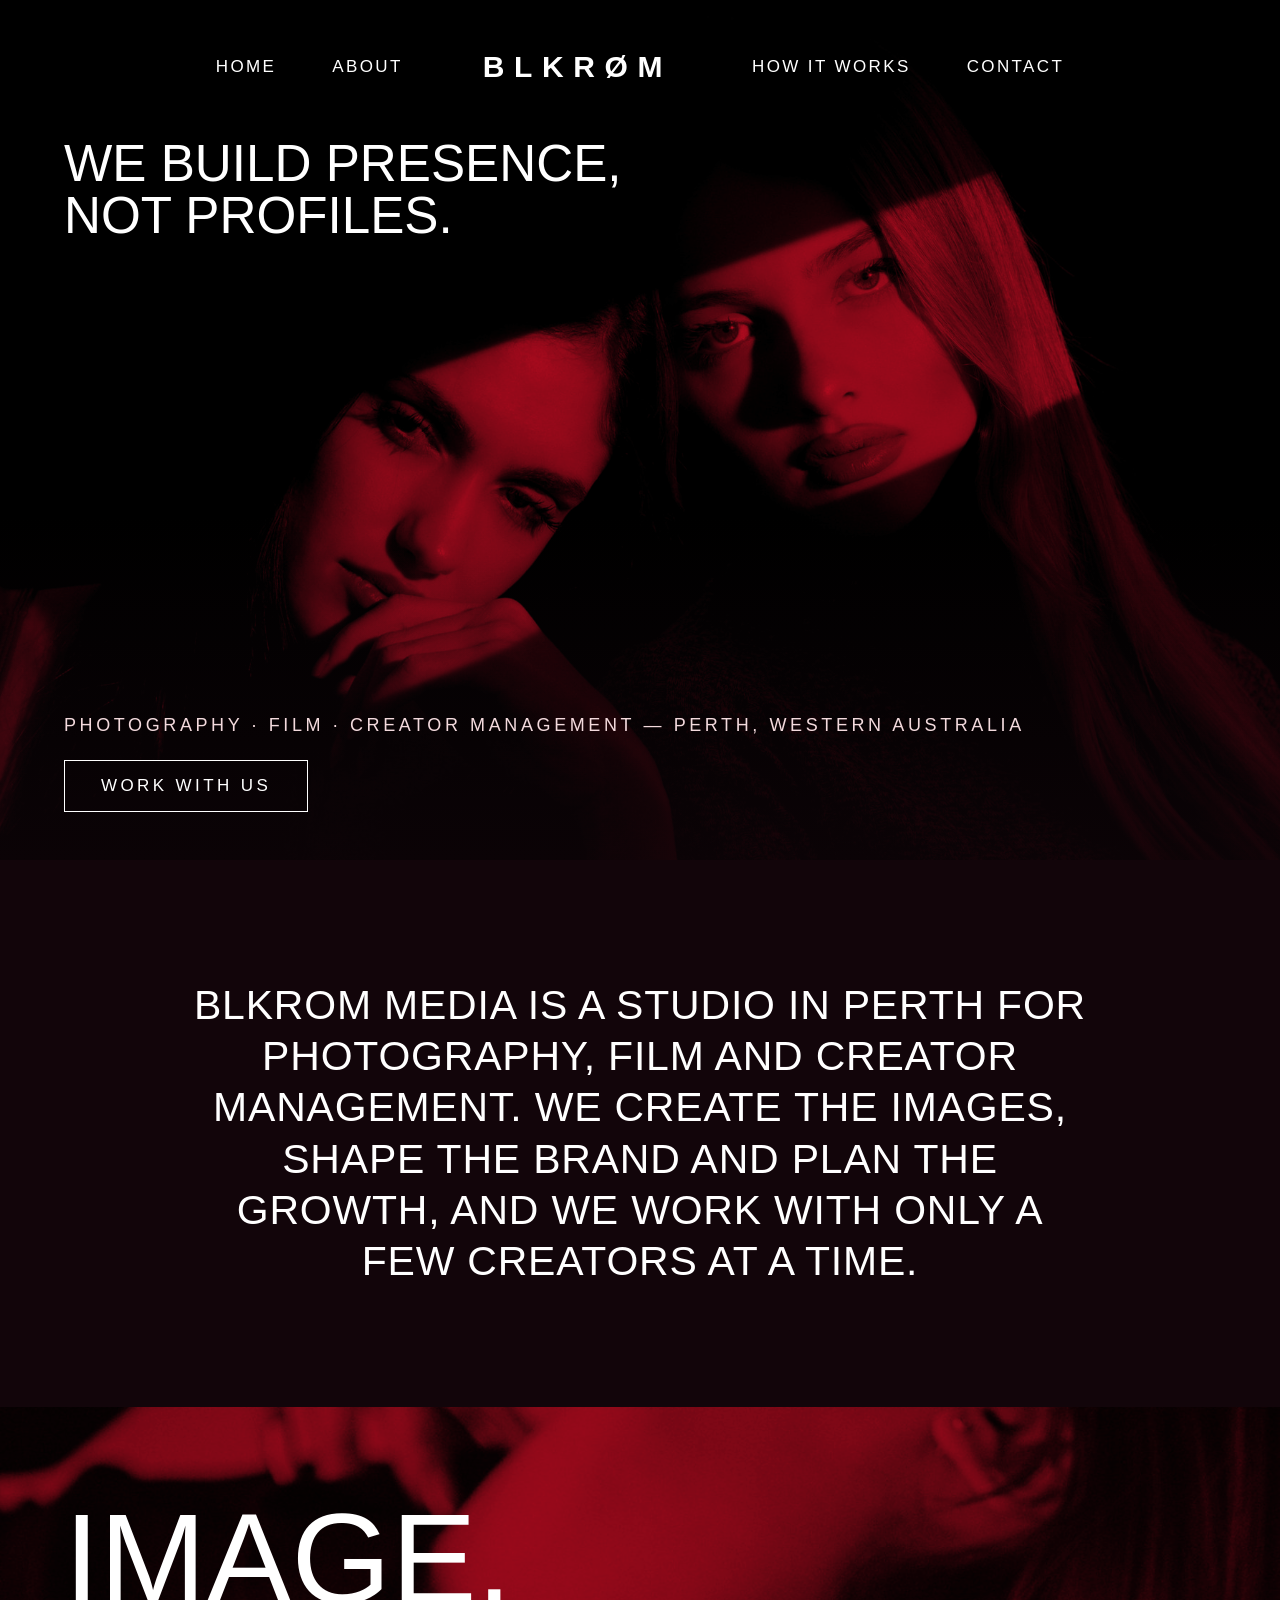
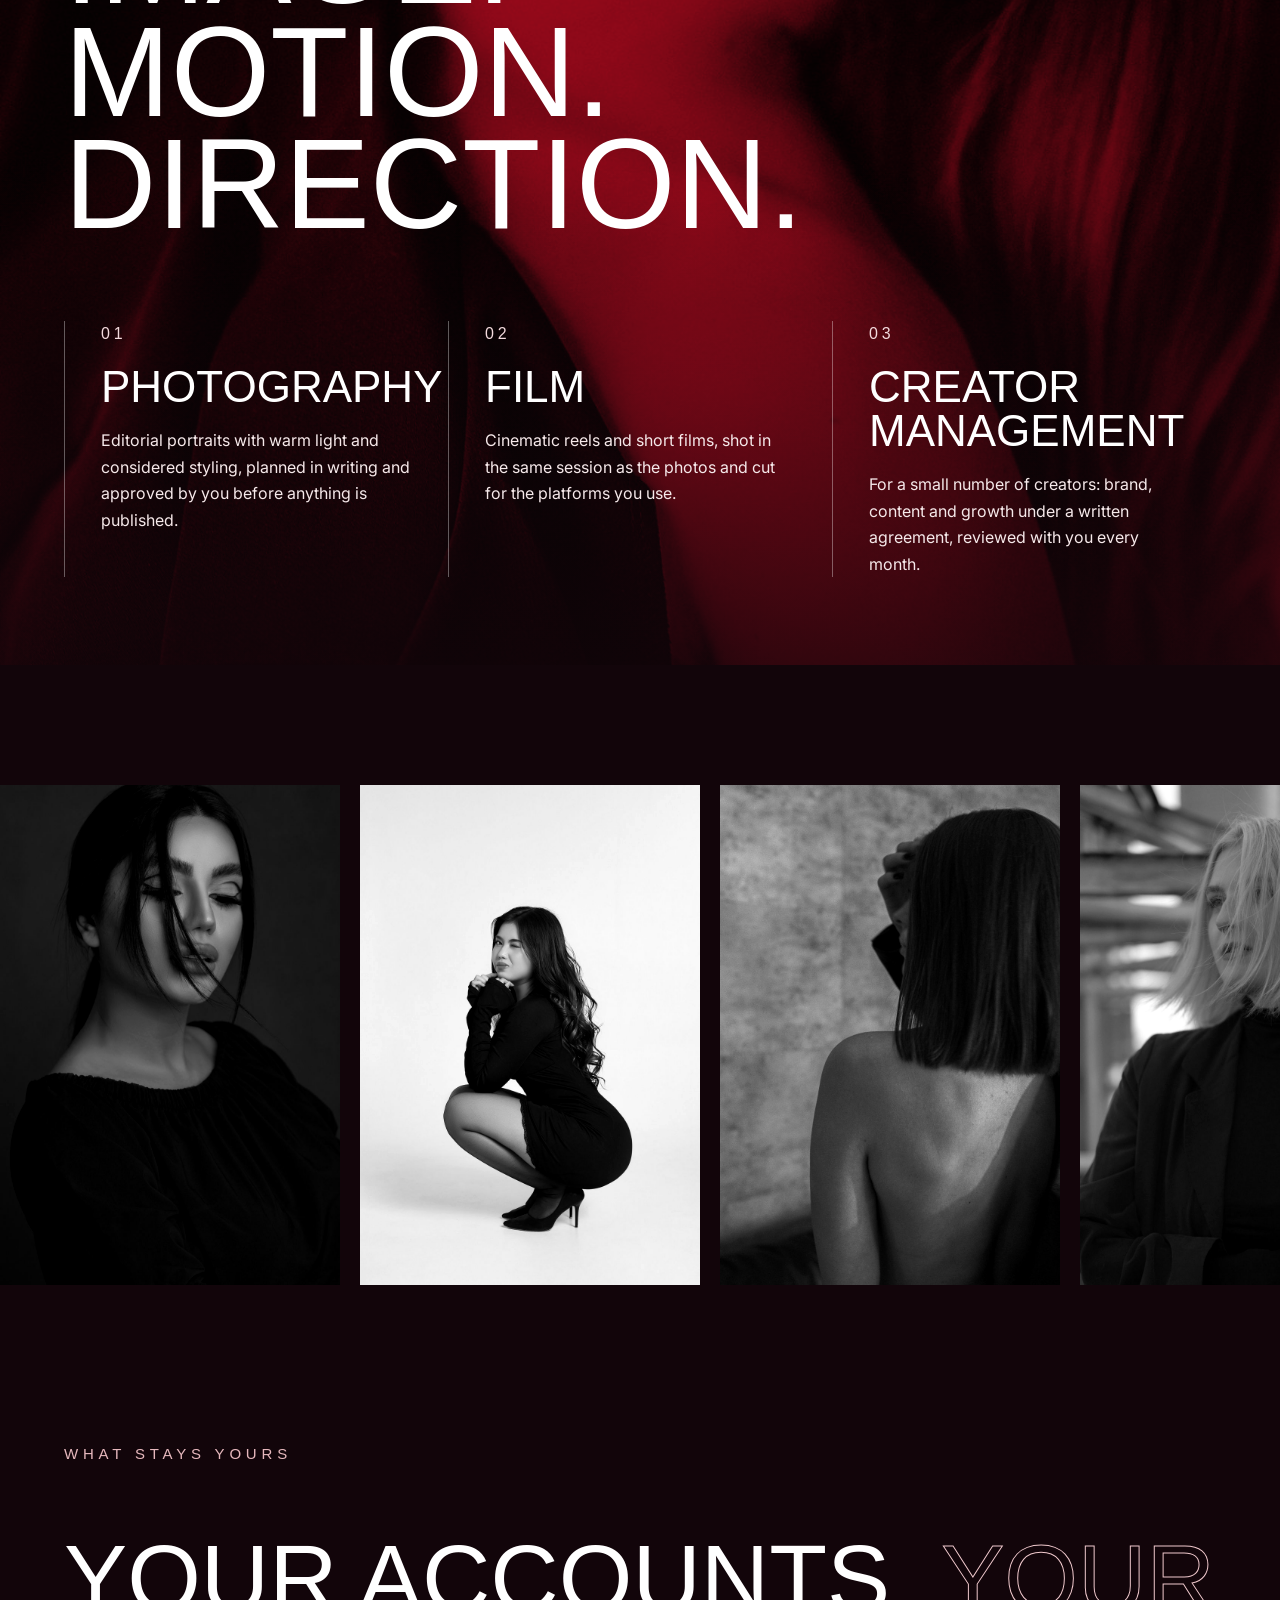
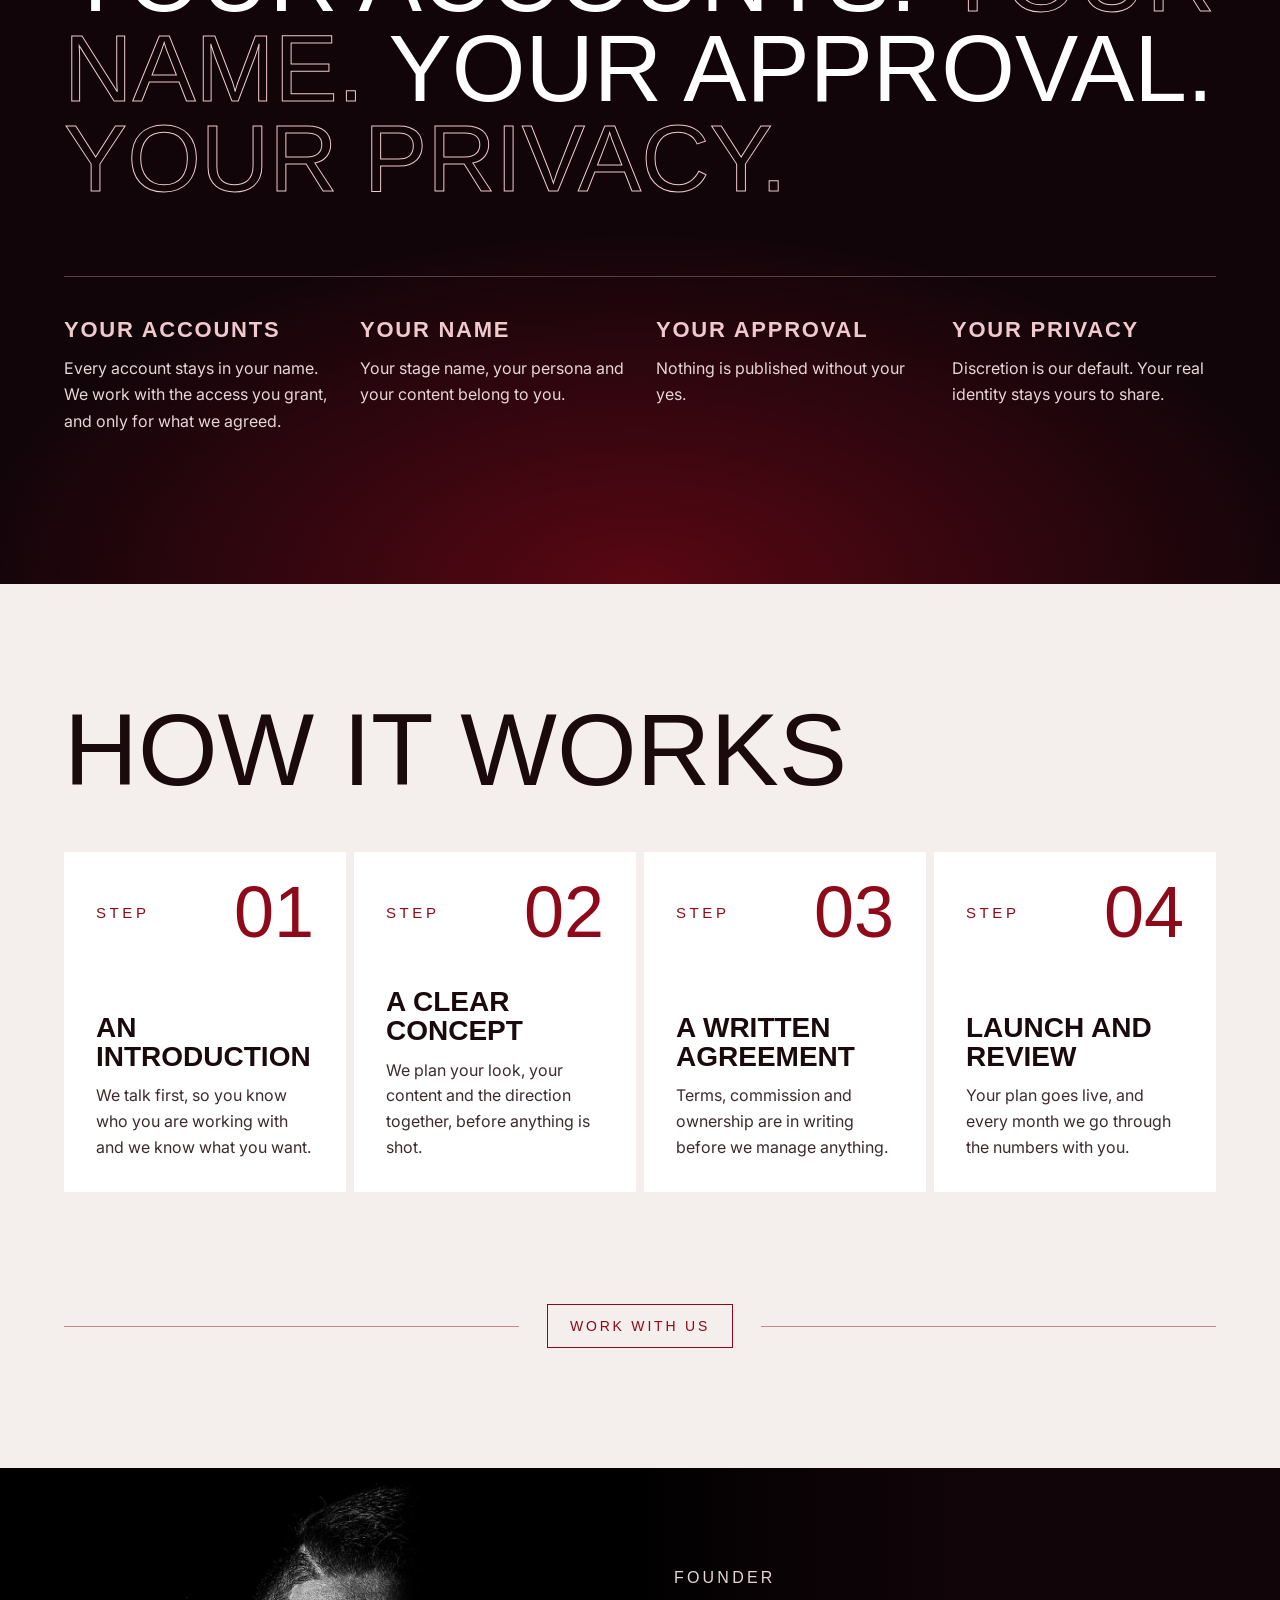
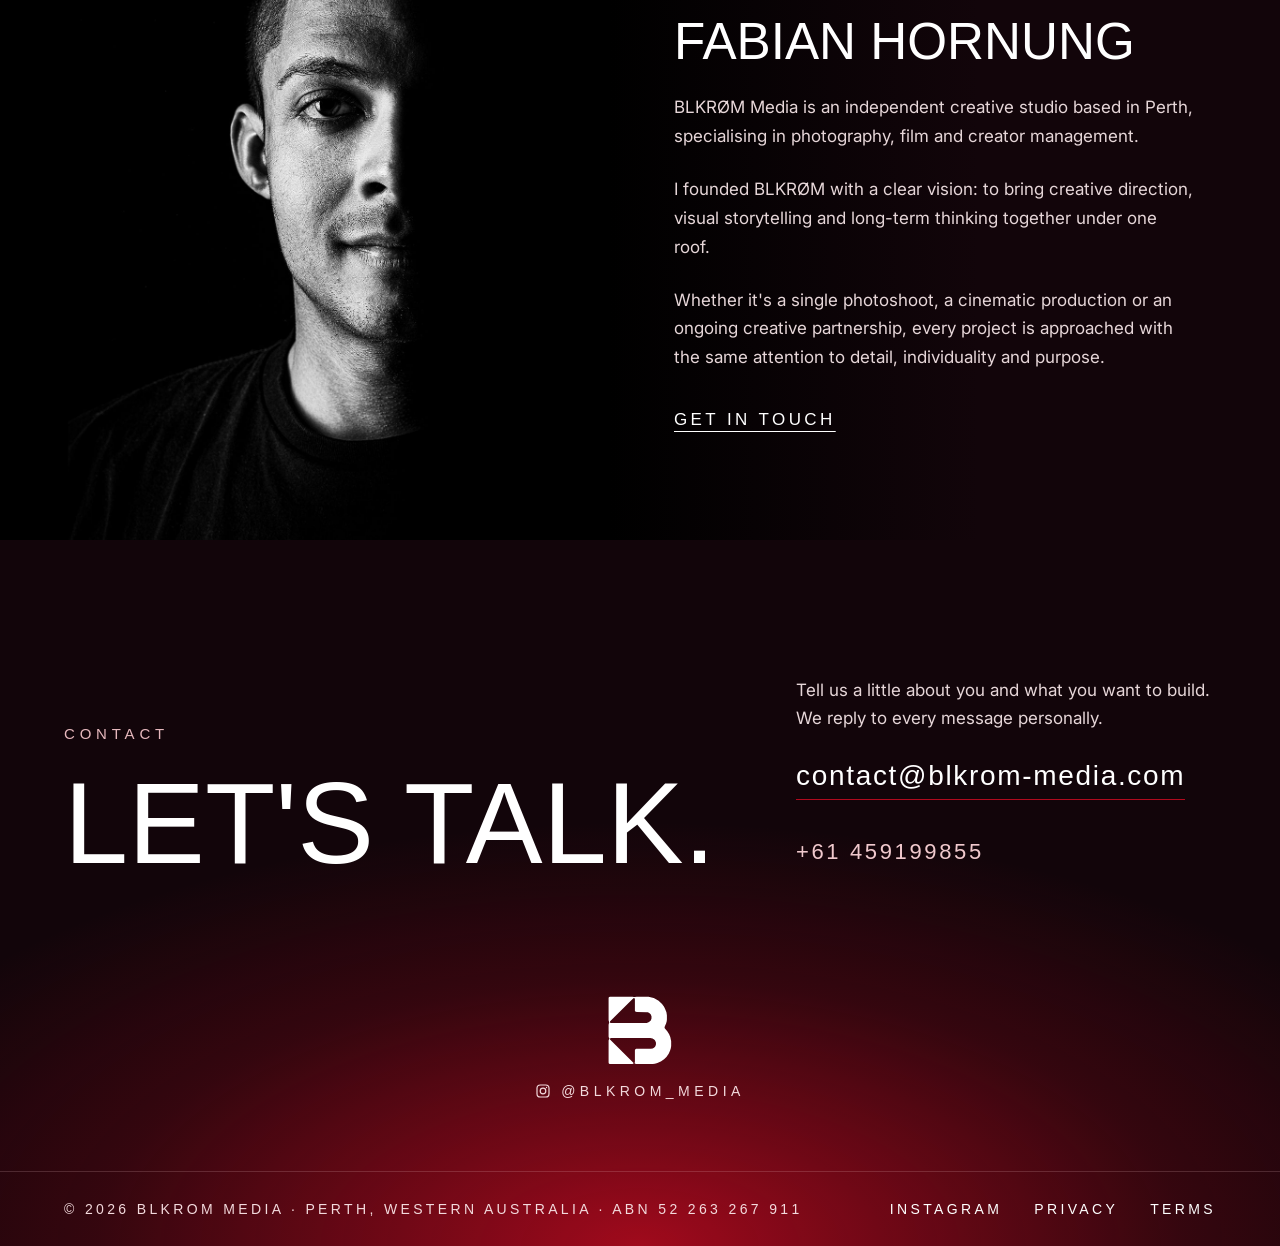
==== commit f1432b00: "Add files via upload" ====
--- a/index.html
+++ b/index.html
@@ -353,7 +353,7 @@
 </div>
 <div class="contact-side">
 <p>Tell us a little about you and what you want to build. We reply to every message personally.</p>
-<a class="mail" href="mailto:info@blkrom-media.com">info@blkrom-media.com</a>
+<a class="mail" href="mailto:contact@blkrom-media.com">contact@blkrom-media.com</a>
 <a class="tel" href="tel:+61459199855">+61 459199855</a>
 </div>
 </div>
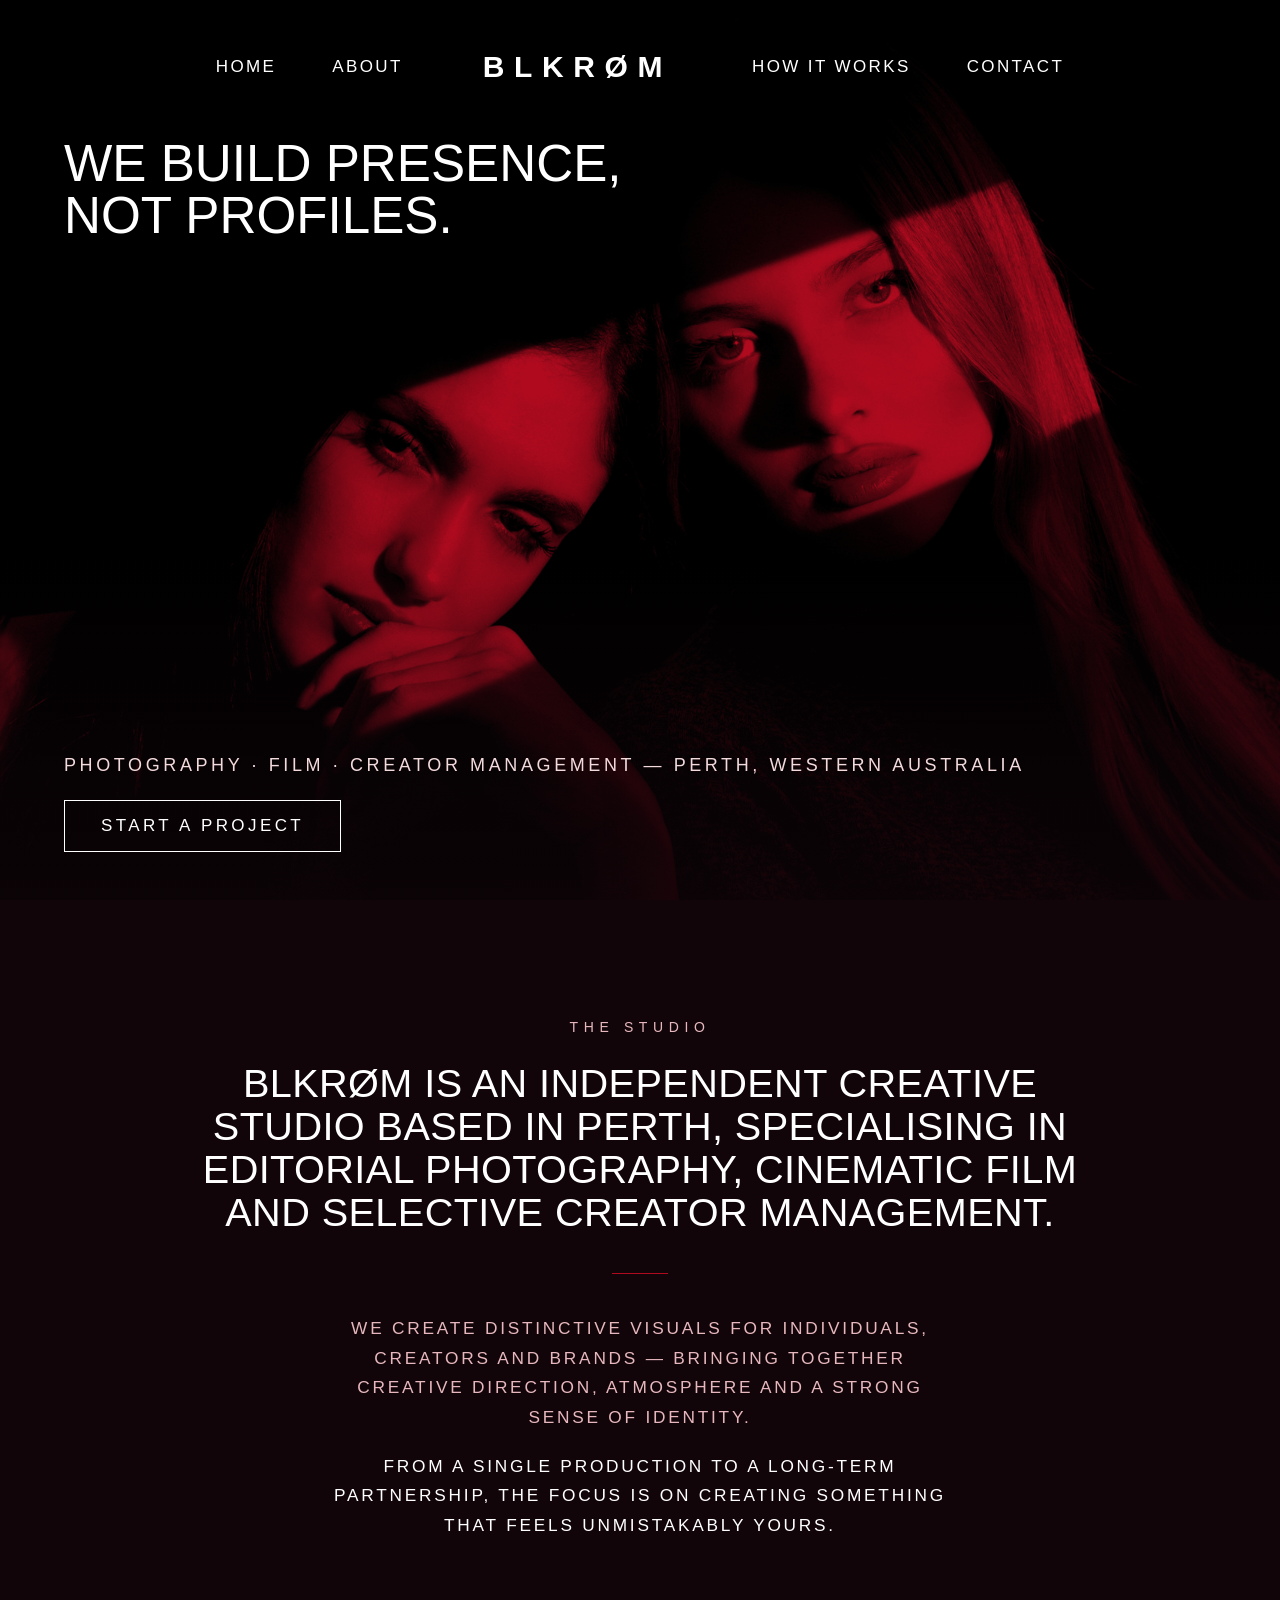
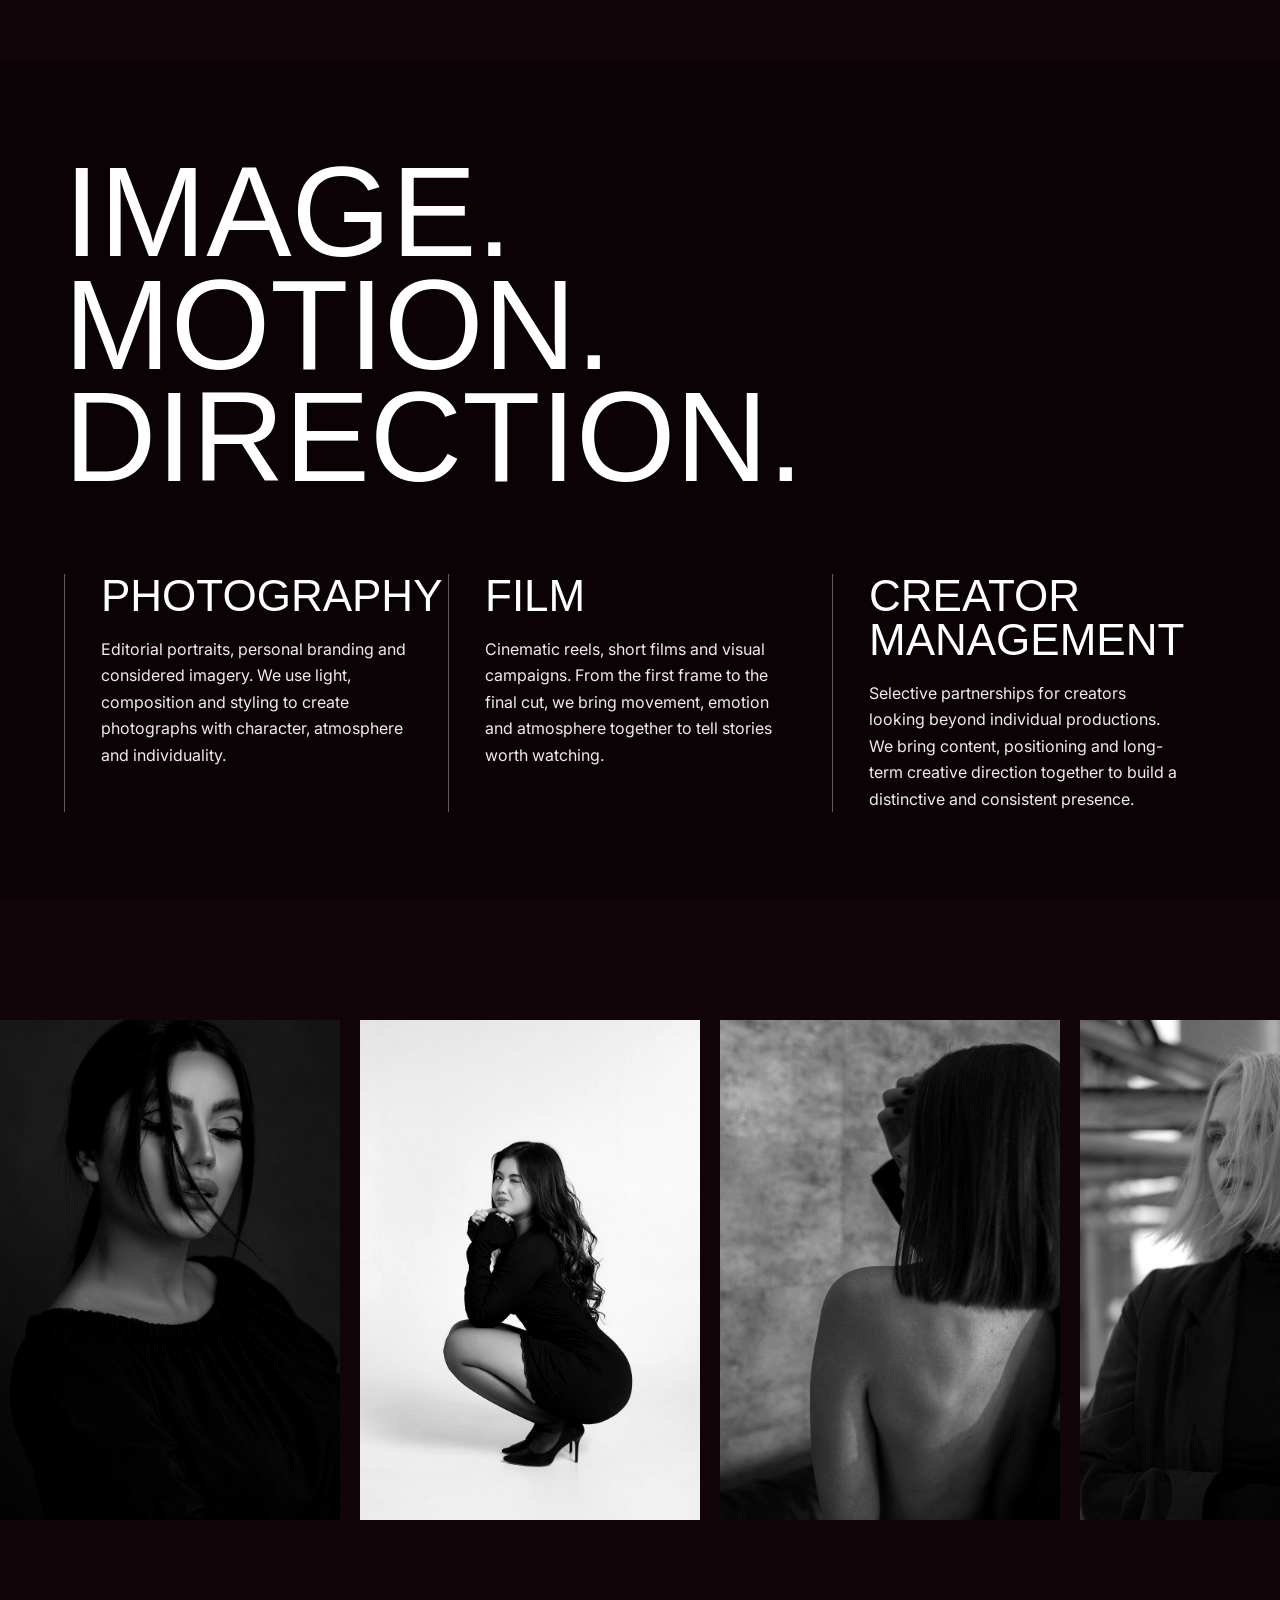
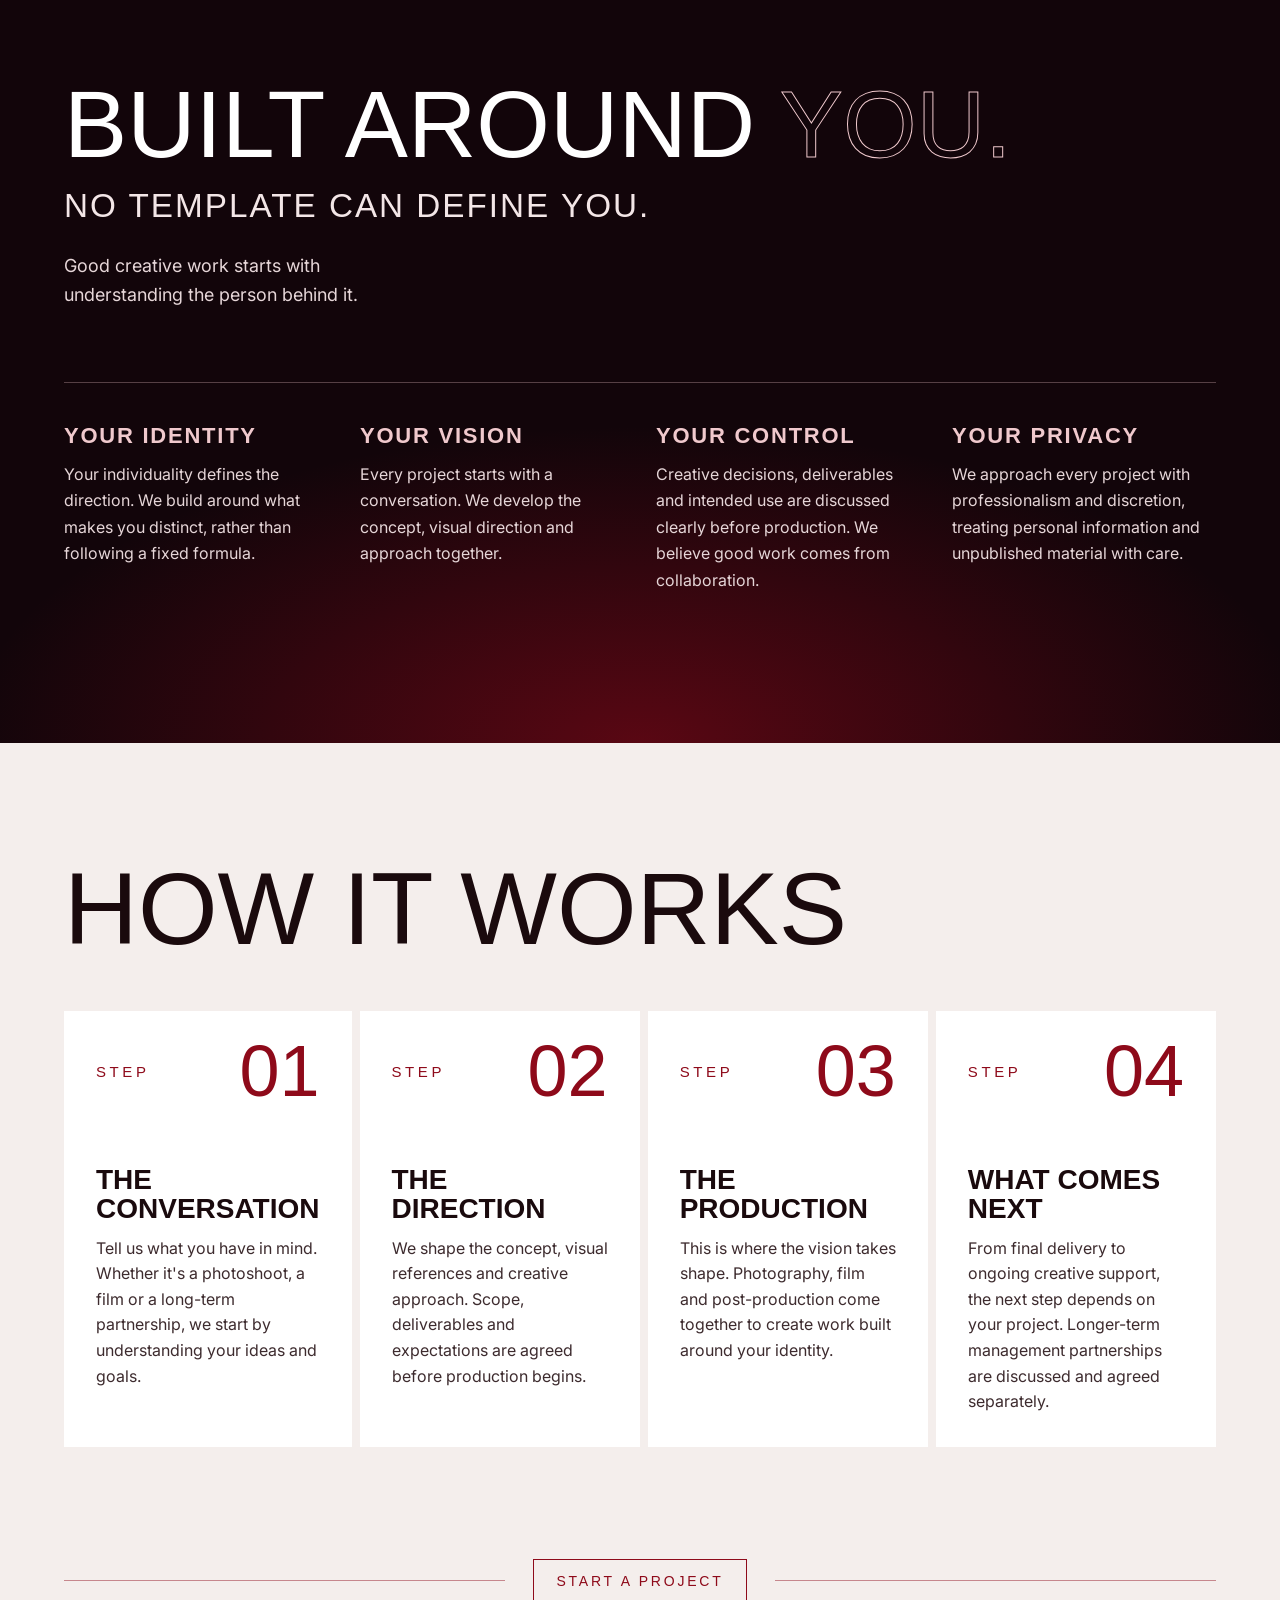
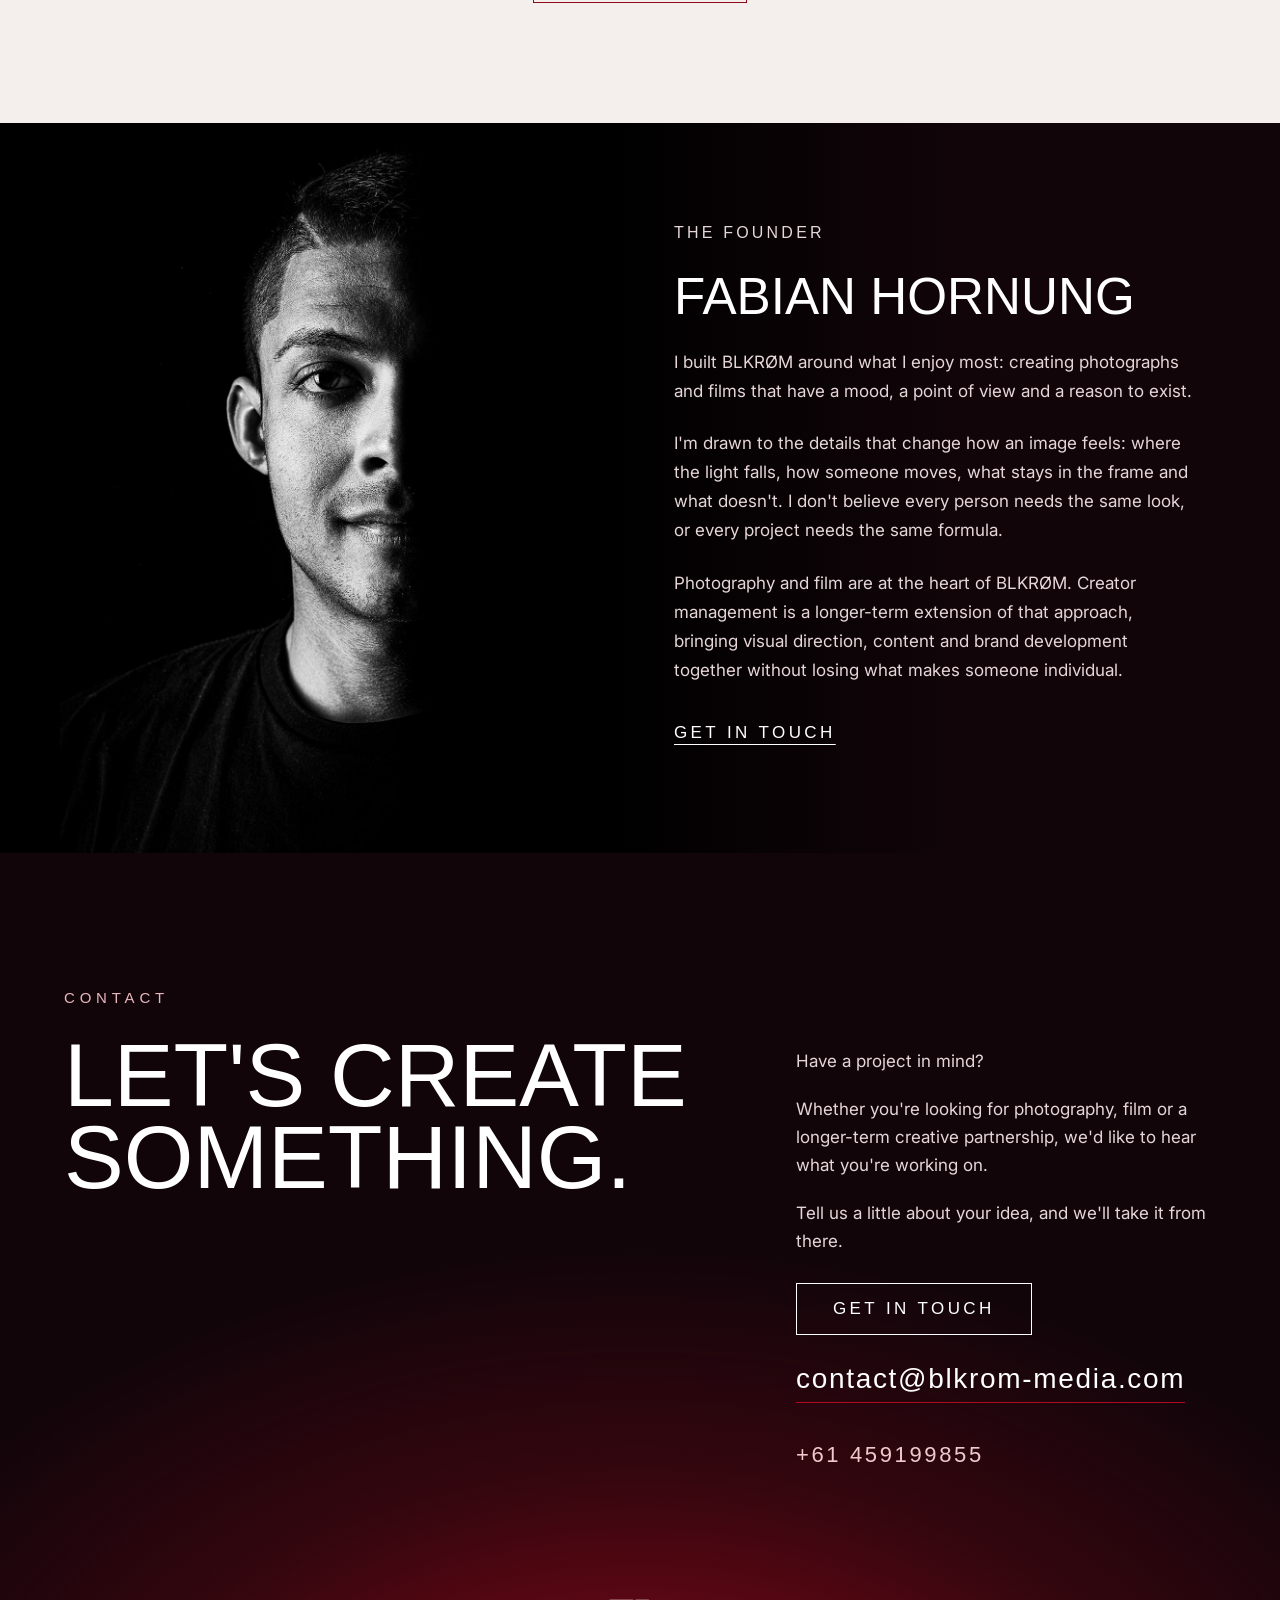
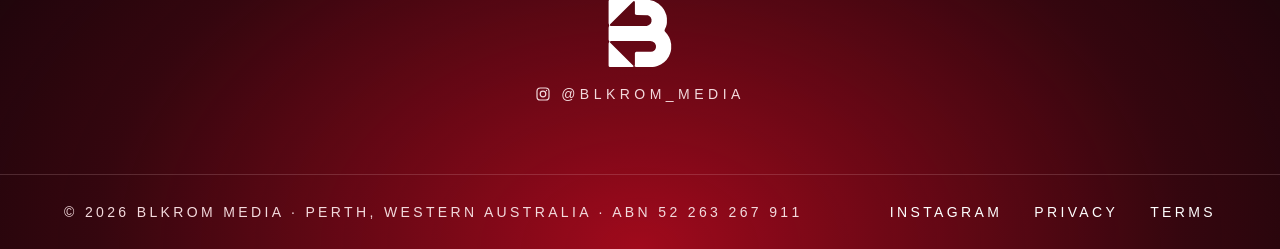
==== commit 6e070c74: "Add files via upload" ====
--- a/index.html
+++ b/index.html
@@ -271,7 +271,6 @@
  .step h3{font-size:18px;margin-bottom:8px}
  .step p{font-size:13px;line-height:1.5}
 }
-@media (max-width:640px){.step{justify-content:flex-start}.step>div:last-child{margin-top:auto}}
 .legal-page .bar{background:var(--accent);border-top-color:rgba(255,255,255,.25);color:#fff}
 .legal-page .bar a{color:#fff}
 .apply-form{background:linear-gradient(to bottom,#8A0A1B 0%,#6A0914 50%,#161618 100%)}
@@ -279,6 +278,81 @@
 .legal-page .bar{background:#5E0B16}
 .apply-form{background:linear-gradient(to bottom,#3A0B10 0%,#3A0B10 50%,#161618 100%)}
 @media (max-width:1000px){.apply-form{background:linear-gradient(to bottom,#3A0B10 0%,#3A0B10 50%,#161618 100%)}}
+
+.done{position:fixed;inset:0;z-index:100;display:flex;align-items:center;justify-content:center;padding:24px;background:rgba(10,3,6,.94);overflow:auto}
+.done[hidden]{display:none}
+.done-glow{position:absolute;left:50%;bottom:-180px;width:720px;height:420px;margin-left:-360px;background:radial-gradient(ellipse at center,rgba(176,10,30,.65) 0%,rgba(176,10,30,0) 70%);animation:glow 3.2s ease-in-out infinite;pointer-events:none}
+.done-card{position:relative;background:var(--bg);border:1px solid rgba(240,201,205,.22);border-top:2px solid var(--accent);max-width:460px;width:100%;padding:52px 40px 40px;text-align:center;display:flex;flex-direction:column;align-items:center}
+.done-card svg{margin-bottom:26px}
+.done-eye{font-family:var(--cond);font-size:12px;letter-spacing:.4em;text-transform:uppercase;color:#E6B8BD}
+.done-card h2{font-family:var(--cond);font-weight:300;text-transform:uppercase;font-size:clamp(52px,17vw,76px);line-height:.9;letter-spacing:.01em;margin-top:12px;color:#fff}
+.done-card h2 span{display:block}
+.done-card h2 .o{color:transparent;-webkit-text-stroke:1px #E6B8BD;margin-top:4px}
+.done-card hr{width:100%;border:0;height:1px;background:rgba(240,201,205,.2);margin:30px 0 22px}
+.done-p{font-size:15px;line-height:1.65;color:var(--soft);max-width:340px;margin-bottom:26px}
+.done-tags{display:flex;flex-wrap:wrap;justify-content:center;gap:8px 22px;font-family:var(--cond);font-size:12px;letter-spacing:.22em;text-transform:uppercase;color:#E6B8BD;margin-bottom:30px}
+.done-btn{display:inline-flex;align-items:center;min-height:48px;padding:0 42px;background:var(--accent);border:1px solid var(--accent);color:#fff;text-decoration:none;font-family:var(--cond);font-size:15px;letter-spacing:.24em;text-transform:uppercase}
+.done-btn:hover{background:transparent}
+@keyframes ring{from{stroke-dashoffset:176}to{stroke-dashoffset:0}}
+@keyframes tick{from{stroke-dashoffset:34}to{stroke-dashoffset:0}}
+@keyframes glow{0%,100%{opacity:.75}50%{opacity:1}}
+.rg{stroke-dasharray:176;stroke-dashoffset:176;animation:ring 1.1s .2s ease-out forwards}
+.tk{stroke-dasharray:34;stroke-dashoffset:34;animation:tick .5s 1.1s ease-out forwards}
+.done-card h2{font-size:clamp(40px,12vw,64px)}.done-card h2 span{white-space:nowrap}
+.hero .bgimg{filter:grayscale(1) contrast(1.05) brightness(1.15)}
+.cinema .bgimg{filter:grayscale(1) contrast(1.2) brightness(1.9)}
+@media (max-width:640px){.cinema .bgimg{filter:grayscale(1) contrast(1.2) brightness(1.4)}}
+.cinema{background:#0A0204}
+.slides{position:absolute;top:0;bottom:0;right:0;width:58%;-webkit-mask-image:linear-gradient(to right,transparent 0%,#000 38%);mask-image:linear-gradient(to right,transparent 0%,#000 38%)}
+.slides img{position:absolute;inset:0;width:100%;height:100%;object-fit:cover;object-position:50% 32%;opacity:0;animation:slide 18s infinite ease-in-out;transform:scale(1)}
+.slides img:nth-child(1){animation-delay:0s}
+.slides img:nth-child(2){animation-delay:6s}
+.slides img:nth-child(3){animation-delay:12s}
+@keyframes slide{0%{opacity:0;transform:scale(1)}14%{opacity:1}33.4%{opacity:1}47%{opacity:0;transform:scale(1.03)}100%{opacity:0;transform:scale(1)}}
+.cinema .shade{background:linear-gradient(to top,rgba(10,2,4,.85) 0%,rgba(10,2,4,0) 45%)}
+@media (max-width:1000px){.slides{width:100%;-webkit-mask-image:linear-gradient(to bottom,#000 0%,#000 30%,rgba(0,0,0,.35) 75%);mask-image:linear-gradient(to bottom,#000 0%,#000 30%,rgba(0,0,0,.35) 75%)}}
+@media (max-width:1000px){.slides img{object-position:60% 25%;filter:brightness(.72)}}
+/* text revision */
+.statement-text{max-width:980px;display:flex;flex-direction:column;gap:32px}
+.statement p{font-size:clamp(24px,2.5vw,36px);line-height:1.3}
+.yours-head{display:flex;flex-direction:column;gap:22px}
+.yours .sub{max-width:560px;font-size:18px;line-height:1.6;color:var(--soft)}
+.contact-side .contact-cta{align-self:flex-start;margin-top:8px}
+@media (max-width:640px){.statement-text{gap:24px}.statement p{font-size:clamp(20px,5.6vw,26px)}.yours .sub{font-size:16px}}
+.contact h2{font-size:clamp(56px,7vw,112px)}
+.yours-head{gap:0}
+.yours .second{margin-top:18px;font-family:var(--cond);font-weight:500;font-size:clamp(24px,2.6vw,38px);line-height:1.1;letter-spacing:.06em;text-transform:uppercase;color:#F3E6E7}
+.yours .sub{margin-top:28px;max-width:34ch}
+@media (min-width:1001px){.hero{min-height:100vh;min-height:100svh}.hero .bgimg{object-position:50% 22%!important}}
+@media (max-width:640px){.yours .second{margin-top:14px;font-size:clamp(20px,6vw,26px);letter-spacing:.04em}.yours .sub{margin-top:20px}}
+/* statement A2 */
+.statement-text{max-width:980px;gap:0;align-items:center;text-align:center}
+.statement .st-eye{font-family:var(--cond);font-size:14px;line-height:1;letter-spacing:.4em;color:#E6B8BD;margin-bottom:28px}
+.statement .st-lead{font-family:var(--cond);font-weight:500;font-size:clamp(28px,3.1vw,46px);line-height:1.08;letter-spacing:.01em;max-width:900px}
+.statement .st-line{display:block;width:56px;height:1px;background:var(--accent);margin:40px auto}
+.statement .st-small{font-family:var(--cond);font-weight:400;font-size:clamp(16px,1.35vw,19px);line-height:1.7;letter-spacing:.16em;color:#E6B8BD;max-width:640px}
+.statement .st-strong{color:#fff;font-weight:500;margin-top:20px}
+@media (max-width:640px){.statement .st-eye{font-size:12px;margin-bottom:22px}.statement .st-lead{font-size:clamp(24px,7vw,30px)}.statement .st-line{margin:30px auto}.statement .st-small{font-size:15px;letter-spacing:.12em}}
+.step{justify-content:flex-start;gap:0}
+.step-top{margin-bottom:clamp(40px,5vw,88px)}
+@media (max-width:640px){.step-top{margin-bottom:22px}}
+.contact{align-items:flex-start}
+.contact-side{padding-top:calc(35px + clamp(56px,7vw,112px) * .26)}
+@media (max-width:900px){.contact-side{padding-top:0}}
+/* mobile polish */
+@media (max-width:640px){
+ .steps{grid-template-columns:1fr;gap:10px}
+ .step{padding:22px 22px 24px}
+ .step-top{margin-bottom:18px}
+ .step-top b{font-size:44px}
+ .step h3{font-size:22px;margin-bottom:8px}
+ .step p{font-size:15px;line-height:1.6}
+ .statement{padding:72px 24px}
+ .statement .st-lead{font-size:clamp(21px,5.8vw,25px);line-height:1.12}
+ .about-text{padding:48px var(--pad) 40px}
+ .contact{padding:56px var(--pad) 64px}
+}
+.nw{white-space:nowrap}
 
 </style>
 </head>
@@ -298,48 +372,56 @@
 <h1>We build presence,<br>not profiles.</h1>
 <div class="hero-row">
 <p><span>Photography · Film · Creator management</span><span class="dash"> — </span><span>Perth, Western Australia</span></p>
-<a class="btn-line" href="work-with-blkrom.html">Work with us</a>
+<a class="btn-line" href="work-with-blkrom.html">Start a project</a>
 </div>
 </div>
 </header>
 
 <main>
 <section class="statement">
-<p>BLKROM Media is a studio in Perth for photography, film and creator management. We create the images, shape the brand and plan the growth, and we work with only a few creators at a time.</p>
+<div class="statement-text">
+<p class="st-eye">The studio</p>
+<p class="st-lead">BLKRØM is an independent creative studio based in Perth, specialising in editorial photography, cinematic film and selective creator management.</p>
+<span class="st-line" aria-hidden="true"></span>
+<p class="st-small">We create distinctive visuals for individuals, creators and brands — bringing together creative direction, atmosphere and a strong sense of identity.</p>
+<p class="st-small st-strong">From a single production to a long-term partnership, the focus is on creating something that feels unmistakably yours.</p>
+</div>
 </section>
 
 <section class="cinema" aria-label="What we do">
-<img class="bgimg" src="motion.jpg" alt="" style="object-position:50% 35%" loading="lazy">
-<div class="tint" aria-hidden="true"></div>
+<div class="slides" aria-hidden="true"><img src="motion-1.jpg" alt="" loading="lazy"><img src="motion-2.jpg" alt="" loading="lazy"><img src="motion-3.jpg" alt="" loading="lazy"></div>
 <div class="shade" aria-hidden="true"></div>
 <h2>Image.<br>Motion.<br>Direction.</h2>
-<div class="cinema-cols"><div><p class="n">01</p><h3>Photography</h3><p>Editorial portraits with warm light and considered styling, planned in writing and approved by you before anything is published.</p></div><div><p class="n">02</p><h3>Film</h3><p>Cinematic reels and short films, shot in the same session as the photos and cut for the platforms you use.</p></div><div><p class="n">03</p><h3>Creator management</h3><p>For a small number of creators: brand, content and growth under a written agreement, reviewed with you every month.</p></div></div>
+<div class="cinema-cols"><div><h3>Photography</h3><p>Editorial portraits, personal branding and considered imagery. We use light, composition and styling to create photographs with character, atmosphere and individuality.</p></div><div><h3>Film</h3><p>Cinematic reels, short films and visual campaigns. From the first frame to the final cut, we bring movement, emotion and atmosphere together to tell stories worth watching.</p></div><div><h3>Creator management</h3><p>Selective partnerships for creators looking beyond individual productions. We bring content, positioning and long-term creative direction together to build a distinctive and consistent presence.</p></div></div>
 </section>
 
 <section class="reel" aria-hidden="true">
 <div class="drift"><div class="frame"><img src="band-1.jpg" alt="" decoding="async"></div><div class="frame"><img src="band-2.jpg" alt="" decoding="async"></div><div class="frame"><img src="band-3.jpg" alt="" decoding="async"></div><div class="frame"><img src="band-4.jpg" alt="" decoding="async"></div><div class="frame"><img src="band-5.jpg" alt="" decoding="async"></div><div class="frame"><img src="band-6.jpg" alt="" decoding="async"></div><div class="frame"><img src="band-7.jpg" alt="" decoding="async"></div><div class="frame"><img src="band-1.jpg" alt="" decoding="async"></div><div class="frame"><img src="band-2.jpg" alt="" decoding="async"></div><div class="frame"><img src="band-3.jpg" alt="" decoding="async"></div><div class="frame"><img src="band-4.jpg" alt="" decoding="async"></div><div class="frame"><img src="band-5.jpg" alt="" decoding="async"></div><div class="frame"><img src="band-6.jpg" alt="" decoding="async"></div><div class="frame"><img src="band-7.jpg" alt="" decoding="async"></div></div>
 </section>
 
-<section class="yours" aria-label="What stays yours">
-<p class="eyebrow">What stays yours</p>
-<p class="big">Your accounts. <span>Your name.</span> Your approval. <span>Your privacy.</span></p>
-<div class="yours-cols"><div><h3>Your accounts</h3><p>Every account stays in your name. We work with the access you grant, and only for what we agreed.</p></div><div><h3>Your name</h3><p>Your stage name, your persona and your content belong to you.</p></div><div><h3>Your approval</h3><p>Nothing is published without your yes.</p></div><div><h3>Your privacy</h3><p>Discretion is our default. Your real identity stays yours to share.</p></div></div>
+<section class="yours" aria-label="Built around you">
+<div class="yours-head">
+<h2 class="big">Built around <span>you.</span></h2>
+<p class="second">No template can define you.</p>
+<p class="sub">Good creative work starts with understanding the person behind it.</p>
+</div>
+<div class="yours-cols"><div><h3>Your identity</h3><p>Your individuality defines the direction. We build around what makes you distinct, rather than following a fixed formula.</p></div><div><h3>Your vision</h3><p>Every project starts with a conversation. We develop the concept, visual direction and approach together.</p></div><div><h3>Your control</h3><p>Creative decisions, deliverables and intended use are discussed clearly before production. We believe good work comes from collaboration.</p></div><div><h3>Your privacy</h3><p>We approach every project with professionalism and discretion, treating personal information and unpublished material with care.</p></div></div>
 </section>
 
 <section class="how" id="how" aria-label="How it works">
 <div class="how-head"><h2>How it works</h2></div>
-<div class="steps"><div class="step"><div class="step-top"><span>Step</span><b>01</b></div><div><h3>An introduction</h3><p>We talk first, so you know who you are working with and we know what you want.</p></div></div><div class="step"><div class="step-top"><span>Step</span><b>02</b></div><div><h3>A clear concept</h3><p>We plan your look, your content and the direction together, before anything is shot.</p></div></div><div class="step"><div class="step-top"><span>Step</span><b>03</b></div><div><h3>A written agreement</h3><p>Terms, commission and ownership are in writing before we manage anything.</p></div></div><div class="step"><div class="step-top"><span>Step</span><b>04</b></div><div><h3>Launch and review</h3><p>Your plan goes live, and every month we go through the numbers with you.</p></div></div></div>
-<div class="how-cta"><span class="ln"></span><a class="pulse" href="work-with-blkrom.html">Work with us</a><span class="ln"></span></div>
+<div class="steps"><div class="step"><div class="step-top"><span>Step</span><b>01</b></div><div><h3>The conversation</h3><p>Tell us what you have in mind. Whether it's a photoshoot, a film or a long-term partnership, we start by understanding your ideas and goals.</p></div></div><div class="step"><div class="step-top"><span>Step</span><b>02</b></div><div><h3>The direction</h3><p>We shape the concept, visual references and creative approach. Scope, deliverables and expectations are agreed before production begins.</p></div></div><div class="step"><div class="step-top"><span>Step</span><b>03</b></div><div><h3>The production</h3><p>This is where the vision takes shape. Photography, film and post-production come together to create work built around your identity.</p></div></div><div class="step"><div class="step-top"><span>Step</span><b>04</b></div><div><h3>What comes next</h3><p>From final delivery to ongoing creative support, the next step depends on your project. Longer-term management partnerships are discussed and agreed separately.</p></div></div></div>
+<div class="how-cta"><span class="ln"></span><a class="pulse" href="work-with-blkrom.html">Start a project</a><span class="ln"></span></div>
 </section>
 
 <section class="about" id="about">
 <div class="about-photo"><img src="about.jpg" alt="Black and white portrait of Fabian Hornung, half of his face lit" loading="lazy"></div>
 <div class="about-text">
-<p class="eyebrow">Founder</p>
+<p class="eyebrow">The founder</p>
 <h2>Fabian Hornung</h2>
-<p>BLKRØM Media is an independent creative studio based in Perth, specialising in photography, film and creator management.</p>
-<p>I founded BLKRØM with a clear vision: to bring creative direction, visual storytelling and long-term thinking together under one roof.</p>
-<p>Whether it's a single photoshoot, a cinematic production or an ongoing creative partnership, every project is approached with the same attention to detail, individuality and purpose.</p>
+<p>I built BLKRØM around what I enjoy most: creating photographs and films that have a mood, a point of view and a reason to exist.</p>
+<p>I'm drawn to the details that change how an image feels: where the light falls, how someone moves, what stays in the frame and what doesn't. I don't believe every person needs the same look, or every project needs the same formula.</p>
+<p>Photography and film are at the heart of BLKRØM. Creator management is a longer-term extension of that approach, bringing visual direction, content and brand development together without losing what makes someone individual.</p>
 <a class="more" href="#contact">Get in touch</a>
 </div>
 </section>
@@ -349,10 +431,13 @@
 <div class="contact">
 <div>
 <p class="eyebrow">Contact</p>
-<h2>Let's talk.</h2>
+<h2>Let's create<br>something.</h2>
 </div>
 <div class="contact-side">
-<p>Tell us a little about you and what you want to build. We reply to every message personally.</p>
+<p>Have a project in mind?</p>
+<p>Whether you're looking for photography, film or a longer-term creative partnership, we'd like to hear what you're working on.</p>
+<p>Tell us a little about your idea, and we'll take it from there.</p>
+<a class="btn-line contact-cta" href="work-with-blkrom.html">Get in touch</a>
 <a class="mail" href="mailto:contact@blkrom-media.com">contact@blkrom-media.com</a>
 <a class="tel" href="tel:+61459199855">+61 459199855</a>
 </div>
@@ -364,7 +449,7 @@
 </a>
 </div>
 <div class="bar">
-<span>© 2026 BLKROM MEDIA · Perth, Western Australia · ABN 52 263 267 911</span>
+<span>© 2026 BLKROM MEDIA · <span class="nw">Perth, Western Australia</span> · <span class="nw">ABN 52 263 267 911</span></span>
 <nav aria-label="Footer">
 <a href="https://www.instagram.com/blkrom_media/" rel="noopener">Instagram</a>
 <a href="privacy.html">Privacy</a>
